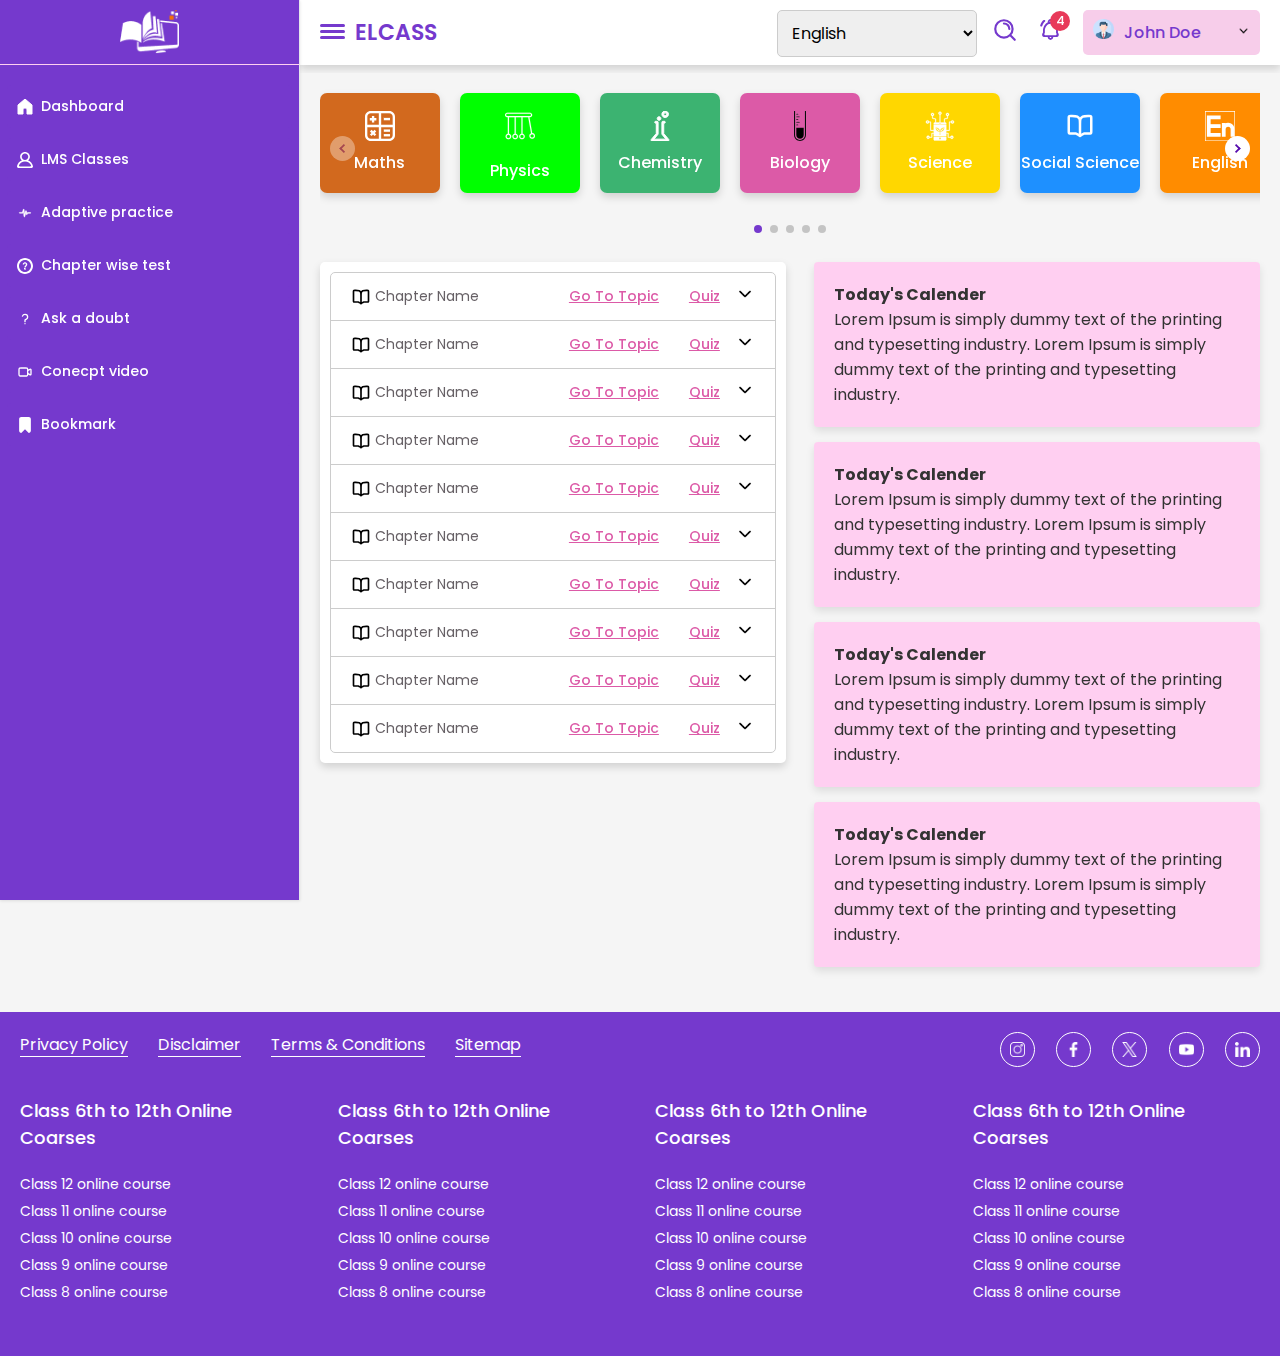
==== chapter.html @ 76f55aa3 "merged changes" ====
<!DOCTYPE html>
<html lang="en-US">
  <head>
    <meta charset="utf-8" />
    <meta name="viewport" content="width=device-width, initial-scale=1" />
    <link rel="preconnect" href="https://fonts.googleapis.com" />
    <link rel="preconnect" href="https://fonts.gstatic.com" crossorigin />
    <link
      href="https://fonts.googleapis.com/css2?family=Funnel+Sans:ital,wght@0,300..800;1,300..800&family=Inter:ital,opsz,wght@0,14..32,100..900;1,14..32,100..900&family=Montserrat:ital,wght@0,100..900;1,100..900&family=Poppins:ital,wght@0,100;0,200;0,300;0,400;0,500;0,600;0,700;0,800;0,900;1,100;1,200;1,300;1,400;1,500;1,600;1,700;1,800;1,900&display=swap"
      rel="stylesheet" />
    <title>Chapter</title>   
    
    
      <link
      href="https://fonts.googleapis.com/css2?family=Funnel+Sans:ital,wght@0,300..800;1,300..800&family=Inter:ital,opsz,wght@0,14..32,100..900;1,14..32,100..900&family=Montserrat:ital,wght@0,100..900;1,100..900&family=Poppins:ital,wght@0,100;0,200;0,300;0,400;0,500;0,600;0,700;0,800;0,900;1,100;1,200;1,300;1,400;1,500;1,600;1,700;1,800;1,900&display=swap"
      rel="stylesheet" />
     
<link rel="stylesheet" href="./styles/swiper.css" />
<link
      rel="stylesheet"
      type="text/css"
      media="all"
      href="./styles/elcass.css" />

<link rel="stylesheet" href="./styles/aos.css">
  </head>

  <body class="body-layout">
  
    <div class="website-layout-wrapper">
      <div class="chapter-page">
        <aside class="chapter-topics-layout open" id="sidebar">
          
          <div class="main-logo-plot">
            <img src="./images/white-logo.png" class="logo-icon" alt="logo" />
            <button class="mobile-close">
              <img src="./images/close-white.svg" alt="close" />
            </button>
          </div>
          <div class="topics-wrapper">
            <ul class="topics-list">
              <li class="topic-item">
                <a href="#" class="topic-link">
                  <img class="topic-icon" src="./images/home.svg" alt="Lock" />
                  Dashboard
                
                </a>
                
              </li>
              <li class="topic-item">
                <a href="#" class="topic-link">
                  <img class="topic-icon" src="./images/profile.svg" alt="Lock" />
                 LMS Classes
                 
                </a>
                
              </li>
              <li class="topic-item">
                <a href="#" class="topic-link">
                  <img class="topic-icon" src="./images/heartbeat.svg" alt="Lock" />
                  Adaptive practice
                 
                </a>

               
              </li>
              <li class="topic-item">
                <a href="#" class="topic-link">
                  <img class="topic-icon" src="./images/question-mark.svg" alt="Lock" />
                  Chapter wise test
                  
                </a>
               
              </li>
              <li class="topic-item">
                <a href="#" class="topic-link">
                  <img class="topic-icon" src="./images/question.svg" alt="Lock" />
                 Ask a doubt
                  
                </a>
                
              </li>
              <li class="topic-item">
                <a href="#" class="topic-link">
                  <img class="topic-icon" src="./images/video.svg" alt="Lock" />
                 Conecpt video
                 
                </a>
               
              </li>
              <li class="topic-item">
                <a href="#" class="topic-link">
                  <img class="topic-icon" src="./images/bookmark.svg" alt="Lock" />
                 Bookmark
                 
                </a>
                
               
              </li>

            </ul>
          </div>
        </aside>
        <div class="right-side-wrapper" id="main-content">
          <div class="top-navbar">
            <button class="hamburger-icon">
              <span class="collapse-icon"></span>
              <span class="collapse-icon"></span>
              <span class="collapse-icon"></span>
            </button>
            <div class="text-logo">ELCASS</div>
            <div class="right-content">
              <div class="language-select">
					<select id="language">
						<option value="en">English</option>
						<option value="es">Spanish</option>
						<option value="fr">French</option>
						<option value="de">German</option>
						<option value="zh">Chinese</option>
					</select>
				</div>
              <div class="search-plot">
                <!--<input type="search" class="search-input" />-->
                <button class="search-btn">
                  <img src="./images/search.svg" alt="Search" />
                </button>
              </div>
              <div class="notification-plot">
                <div class="notification-buttble">4</div>
                
                <button class="notification-btn"><img src="./images/notifications.svg" alt="notification"/></button>
                <div class="notification-popup">
                  <div class="popup-arrow"></div>
                  <div class="notification-row">
                    <div class="notification-icon">
                      <svg viewBox="0 0 24 24" fill="none" xmlns="http://www.w3.org/2000/svg" stroke="#dc5aa7"><g id="SVGRepo_bgCarrier" stroke-width="0"></g><g id="SVGRepo_tracerCarrier" stroke-linecap="round" stroke-linejoin="round"></g><g id="SVGRepo_iconCarrier"><path d="M18.6 3H5.4A2.4 2.4 0 0 0 3 5.4v15.2A2.4 2.4 0 0 0 5.4 23h13.2a2.4 2.4 0 0 0 2.4-2.4V5.4A2.4 2.4 0 0 0 18.6 3Z" fill="#dc5aa7" fill-opacity=".16" stroke="#dc5aa7" stroke-width="1.5" stroke-miterlimit="10"></path><path d="M7 14h10M7 11h10M7 17h6" stroke="#dc5aa7" stroke-width="1.5" stroke-miterlimit="10" stroke-linecap="round"></path><path d="M15.2 6a.8.8 0 0 0 .8-.8V3H8v2.2a.8.8 0 0 0 .8.8h6.4Z" fill="#ffffff"></path><path d="M16 3v2.2a.8.8 0 0 1-.8.8H8.8a.8.8 0 0 1-.8-.8V3" stroke="#dc5aa7" stroke-width="1.5" stroke-miterlimit="10" stroke-linecap="round"></path><path d="M18.6 3H5.4A2.4 2.4 0 0 0 3 5.4v15.2A2.4 2.4 0 0 0 5.4 23h13.2a2.4 2.4 0 0 0 2.4-2.4V5.4A2.4 2.4 0 0 0 18.6 3Z" stroke="#dc5aa7" stroke-width="1.5" stroke-miterlimit="10"></path><path d="M14 3a2 2 0 1 0-4 0" stroke="#dc5aa7" stroke-width="1.5" stroke-miterlimit="10" stroke-linecap="round"></path></g></svg>
                    </div>
                    <div class="notification-desc">
                      <div class="notification-title">New assignment submitted</div>
                      <div class="notification-time">2 minuites</div>
                    </div>
                  </div>
                  <div class="notification-row">
                    <div class="notification-icon">
                      <svg viewBox="0 0 24 24" fill="none" xmlns="http://www.w3.org/2000/svg" stroke="#dc5aa7"><g id="SVGRepo_bgCarrier" stroke-width="0"></g><g id="SVGRepo_tracerCarrier" stroke-linecap="round" stroke-linejoin="round"></g><g id="SVGRepo_iconCarrier"> <path d="M3 8.2C3 7.07989 3 6.51984 3.21799 6.09202C3.40973 5.71569 3.71569 5.40973 4.09202 5.21799C4.51984 5 5.0799 5 6.2 5H9.67452C10.1637 5 10.4083 5 10.6385 5.05526C10.8425 5.10425 11.0376 5.18506 11.2166 5.29472C11.4184 5.4184 11.5914 5.59135 11.9373 5.93726L12.0627 6.06274C12.4086 6.40865 12.5816 6.5816 12.7834 6.70528C12.9624 6.81494 13.1575 6.89575 13.3615 6.94474C13.5917 7 13.8363 7 14.3255 7H17.8C18.9201 7 19.4802 7 19.908 7.21799C20.2843 7.40973 20.5903 7.71569 20.782 8.09202C21 8.51984 21 9.0799 21 10.2V15.8C21 16.9201 21 17.4802 20.782 17.908C20.5903 18.2843 20.2843 18.5903 19.908 18.782C19.4802 19 18.9201 19 17.8 19H6.2C5.07989 19 4.51984 19 4.09202 18.782C3.71569 18.5903 3.40973 18.2843 3.21799 17.908C3 17.4802 3 16.9201 3 15.8V8.2Z" stroke="#dc5aa7" stroke-width="2" stroke-linecap="round" stroke-linejoin="round"></path> </g></svg>
                    </div>
                    <div class="notification-desc">
                      <div class="notification-title">Scheduled updated</div>
                      <div class="notification-time">3 hours ago</div>
                    </div>
                  </div>
                  <div class="notification-row">
                    <div class="notification-icon">
                      <svg viewBox="0 0 24 24" fill="none" xmlns="http://www.w3.org/2000/svg" stroke="#dc5aa7"><g id="SVGRepo_bgCarrier" stroke-width="0"></g><g id="SVGRepo_tracerCarrier" stroke-linecap="round" stroke-linejoin="round"></g><g id="SVGRepo_iconCarrier"><path d="M18.6 3H5.4A2.4 2.4 0 0 0 3 5.4v15.2A2.4 2.4 0 0 0 5.4 23h13.2a2.4 2.4 0 0 0 2.4-2.4V5.4A2.4 2.4 0 0 0 18.6 3Z" fill="#dc5aa7" fill-opacity=".16" stroke="#dc5aa7" stroke-width="1.5" stroke-miterlimit="10"></path><path d="M7 14h10M7 11h10M7 17h6" stroke="#dc5aa7" stroke-width="1.5" stroke-miterlimit="10" stroke-linecap="round"></path><path d="M15.2 6a.8.8 0 0 0 .8-.8V3H8v2.2a.8.8 0 0 0 .8.8h6.4Z" fill="#ffffff"></path><path d="M16 3v2.2a.8.8 0 0 1-.8.8H8.8a.8.8 0 0 1-.8-.8V3" stroke="#dc5aa7" stroke-width="1.5" stroke-miterlimit="10" stroke-linecap="round"></path><path d="M18.6 3H5.4A2.4 2.4 0 0 0 3 5.4v15.2A2.4 2.4 0 0 0 5.4 23h13.2a2.4 2.4 0 0 0 2.4-2.4V5.4A2.4 2.4 0 0 0 18.6 3Z" stroke="#dc5aa7" stroke-width="1.5" stroke-miterlimit="10"></path><path d="M14 3a2 2 0 1 0-4 0" stroke="#dc5aa7" stroke-width="1.5" stroke-miterlimit="10" stroke-linecap="round"></path></g></svg>
                    </div>
                    <div class="notification-desc">
                      <div class="notification-title">New assignment submitted</div>
                      <div class="notification-time">2 minuites</div>
                    </div>
                  </div>
                </div>
              </div>
              <div class="profile-plot">
                <div class="avtar-plot">
                  <img src="./images/profile.png" alt="profile-img" />
                </div>
                <p class="profile-name">John Doe</p>
                <div class="arrow">
                  <img src="./images/bottom-chevron.png" alt="bottom-chevron" />
                </div>
                <div class="profile-popup">
                  <div class="popup-arrow"></div>
                  <div class="profile-desc">
                    <div class="profile-name">John Doe</div>
                    <div class="profile-email">john.doe@example.com</div>
                  </div>
                  <ul class="setting-ul">
                    <li class="setting-li">
                      <img src="./images/profile-purple.svg" class="setting-icon" alt="profile"/>
                      <a href="#" class="setting-link">Profile</a>
                    </li>
                    <li class="setting-li">
                      <img src="./images/setting.svg" class="setting-icon" alt="profile"/>
                      <a href="#" class="setting-link">Setting</a>
                    </li>
                    <li class="setting-li">
                      <img src="./images/security.svg" class="setting-icon" alt="profile"/>
                      <a href="#" class="setting-link">Password & Security</a>
                    </li>
                  </ul>
                  <div class="logout-block">
                    <img src="./images/logout.svg" alt="logout" class="logout-icon"/>
                    Logout
                  </div>
                </div>
              </div>
            </div>
          </div>
          <section class="subject-layout" >           
            <div class="subject-grid-section">
              <div class="swiper subject-grid-wrapper">
                <div class="swiper-wrapper">
                  <a href="#" class="swiper-slide subject-block slide-1">
                  
                      <svg fill="#fff" version="1.1" id="Layer_1" xmlns="http://www.w3.org/2000/svg" xmlns:xlink="http://www.w3.org/1999/xlink" viewBox="0 0 512 512" xml:space="preserve" stroke="#fff"><g id="SVGRepo_bgCarrier" stroke-width="0"></g><g id="SVGRepo_tracerCarrier" stroke-linecap="round" stroke-linejoin="round"></g><g id="SVGRepo_iconCarrier"> <g> <g> <path d="M413.538,0H98.462C44.17,0,0,44.17,0,98.462v315.077C0,467.83,44.17,512,98.462,512h315.077 C467.83,512,512,467.83,512,413.538V98.462C512,44.17,467.83,0,413.538,0z M236.308,472.615H98.462 c-32.575,0-59.077-26.502-59.077-59.077V275.692h196.923V472.615z M236.308,236.308H39.385V98.462 c0-32.575,26.502-59.077,59.077-59.077h137.846V236.308z M472.615,413.538c0,32.575-26.502,59.077-59.077,59.077H275.692V275.692 h196.923V413.538z M472.615,236.308H275.692V39.385h137.846c32.575,0,59.077,26.502,59.077,59.077V236.308z"></path> </g> </g> <g> <g> <rect x="321.641" y="315.077" width="105.026" height="39.385"></rect> </g> </g> <g> <g> <rect x="321.641" y="118.154" width="105.026" height="39.385"></rect> </g> </g> <g> <g> <rect x="321.641" y="393.846" width="105.026" height="39.385"></rect> </g> </g> <g> <g> <polygon points="191.155,348.693 163.307,320.845 137.846,346.305 112.385,320.845 84.538,348.693 109.997,374.154 84.538,399.615 112.385,427.462 137.846,402.003 163.307,427.462 191.155,399.615 165.695,374.154 "></polygon> </g> </g> <g> <g> <polygon points="157.538,121.339 157.538,85.333 118.154,85.333 118.154,121.339 82.148,121.339 82.148,160.723 118.154,160.723 118.154,196.729 157.538,196.729 157.538,160.723 193.545,160.723 193.545,121.339 "></polygon> </g> </g> </g></svg>
                    <p class="subject-name">Maths</p>
                  </a>
                  <a href="#" class="swiper-slide subject-block slide-2">
                    
                      <svg fill="#fff" height="200px" width="200px" version="1.1" id="Layer_1" xmlns="http://www.w3.org/2000/svg" xmlns:xlink="http://www.w3.org/1999/xlink" viewBox="0 0 218.222 218.222" xml:space="preserve" stroke="#fff"><g id="SVGRepo_bgCarrier" stroke-width="0"></g><g id="SVGRepo_tracerCarrier" stroke-linecap="round" stroke-linejoin="round"></g><g id="SVGRepo_iconCarrier"> <g> <g> <path d="M197.694,160.583L177.468,45.292h3.692c9.083,0,16.471-7.386,16.471-16.469s-7.388-16.469-16.471-16.469H16.471 C7.388,12.354,0,19.74,0,28.823s7.388,16.469,16.471,16.469h4.115V165.11c-9.385,1.913-16.469,10.229-16.469,20.17 c0,11.351,9.236,20.587,20.587,20.587c11.351,0,20.587-9.236,20.587-20.587c0-9.941-7.085-18.257-16.469-20.17V45.292h41.173 V165.11c-9.385,1.913-16.469,10.229-16.469,20.17c0,11.351,9.236,20.587,20.587,20.587c11.351,0,20.587-9.236,20.587-20.587 c0-9.941-7.085-18.257-16.469-20.17V45.292h41.173V165.11c-9.385,1.913-16.469,10.229-16.469,20.17 c0,11.351,9.236,20.587,20.587,20.587c11.351,0,20.587-9.236,20.587-20.587c0-9.941-7.085-18.257-16.469-20.17V45.292h41.472 l20.51,116.909c-7.382,3.131-12.574,10.452-12.574,18.962c0,11.351,9.236,20.587,20.587,20.587s20.587-9.236,20.587-20.587 C218.217,169.836,209.015,160.62,197.694,160.583z M37.056,185.281c0,6.811-5.541,12.352-12.352,12.352 c-6.811,0-12.352-5.541-12.352-12.352c0-6.811,5.541-12.352,12.352-12.352C31.515,172.93,37.056,178.469,37.056,185.281z M86.463,185.281c0,6.811-5.541,12.352-12.352,12.352c-6.811,0-12.352-5.541-12.352-12.352c0-6.811,5.541-12.352,12.352-12.352 C80.923,172.93,86.463,178.469,86.463,185.281z M135.871,185.281c0,6.811-5.541,12.352-12.352,12.352 c-6.811,0-12.352-5.541-12.352-12.352c0-6.811,5.541-12.352,12.352-12.352C130.33,172.93,135.871,178.469,135.871,185.281z M16.471,37.058c-4.541,0-8.236-3.696-8.236-8.235s3.695-8.235,8.237-8.235H181.16c4.541,0,8.237,3.695,8.237,8.235 c0,4.54-3.695,8.235-8.237,8.235H16.471z M197.631,193.516c-6.811,0-12.352-5.541-12.352-12.352 c0-6.811,5.541-12.352,12.352-12.352c6.811,0,12.352,5.541,12.352,12.352C209.983,187.976,204.442,193.516,197.631,193.516z"></path> </g> </g> </g></svg>
                    <p class="subject-name">Physics</p>
                  </a>
                  <a href="#" class="swiper-slide subject-block slide-9">
                    
                      <svg fill="#fff" viewBox="0 0 32 32" version="1.1" xmlns="http://www.w3.org/2000/svg" stroke="#fff"><g id="SVGRepo_bgCarrier" stroke-width="0"></g><g id="SVGRepo_tracerCarrier" stroke-linecap="round" stroke-linejoin="round"></g><g id="SVGRepo_iconCarrier"> <path d="M25.326 30.335l-5.325-6.302v-11.047h0.666c0.552 0 1-0.447 1-1s-0.448-1-1-1h-1.666c-0.552 0-1 0.447-1 1v12.432c0 0.248 0.092 0.486 0.258 0.67l4.074 4.917h-12.665l4.074-4.917c0.166-0.183 0.258-0.422 0.258-0.67v-12.432c0-0.553-0.447-1-1-1h-1.666c-0.553 0-1 0.447-1 1s0.447 1 1 1h0.666v11.047l-5.325 6.302c-0.264 0.293-0.332 0.715-0.172 1.076s0.519 0.594 0.914 0.594h17.167c0.395 0 0.753-0.233 0.914-0.594 0.16-0.361 0.093-0.783-0.172-1.076zM15 9.99c1.102 0 1.995-0.893 1.995-1.995 0-1.101-0.893-1.994-1.995-1.994s-1.995 0.894-1.995 1.994c0 1.102 0.893 1.995 1.995 1.995zM21.515 7.021c1.949 0 3.529-1.573 3.529-3.513s-1.579-3.513-3.529-3.513c-1.948 0-3.529 1.573-3.529 3.513s1.581 3.513 3.529 3.513zM21.499 1.989c0.833 0 1.511 0.675 1.511 1.504s-0.677 1.504-1.511 1.504-1.511-0.675-1.511-1.504c0-0.829 0.677-1.504 1.511-1.504z"></path> </g></svg>
                    <p class="subject-name">Chemistry</p>
                  </a>
                  <a href="#" class="swiper-slide subject-block slide-4">
                    <svg version="1.1" id="_x32_" xmlns="http://www.w3.org/2000/svg" xmlns:xlink="http://www.w3.org/1999/xlink" viewBox="0 0 512 512" xml:space="preserve" fill="#fff" stroke="#fff"><g id="SVGRepo_bgCarrier" stroke-width="0"></g><g id="SVGRepo_tracerCarrier" stroke-linecap="round" stroke-linejoin="round"></g><g id="SVGRepo_iconCarrier"> <style type="text/css"> .st0{fill:#fff;} </style> <g> <path class="st0" d="M256,473.586c35.229,0,63.888-28.673,63.888-63.902V287.322H192.111v122.362 C192.111,444.913,220.771,473.586,256,473.586z"></path> <path class="st0" d="M339.935,0v117.62v292.065c0,46.358-37.578,83.949-83.936,83.949c-46.358,0-83.936-37.59-83.936-83.949V119.08 V0h-18.375v409.684C153.689,466.101,199.587,512,256,512c56.413,0,102.311-45.899,102.311-102.316V0H339.935z"></path> <rect x="192.111" y="93.706" class="st0" width="56.798" height="12.642"></rect> <rect x="192.111" y="185.45" class="st0" width="56.798" height="12.659"></rect> <rect x="192.111" y="47.835" class="st0" width="32.938" height="12.651"></rect> <rect x="192.111" y="139.569" class="st0" width="32.938" height="12.66"></rect> <rect x="192.111" y="231.312" class="st0" width="32.938" height="12.66"></rect> </g> </g></svg>
                    <p class="subject-name">Biology</p>
                  </a>
                  <a href="#" class="swiper-slide subject-block slide-5">
                    <svg fill="#fff" viewBox="0 0 96 96" id="Layer_1_1_" version="1.1" xml:space="preserve" xmlns="http://www.w3.org/2000/svg" xmlns:xlink="http://www.w3.org/1999/xlink" stroke="#fff"><g id="SVGRepo_bgCarrier" stroke-width="0"></g><g id="SVGRepo_tracerCarrier" stroke-linecap="round" stroke-linejoin="round"></g><g id="SVGRepo_iconCarrier"><rect height="2" transform="matrix(0.7071 -0.7071 0.7071 0.7071 -26.8173 56.2574)" width="12.728" x="48.136" y="59.5"></rect><rect height="12.728" transform="matrix(0.7071 -0.7071 0.7071 0.7071 -30.6249 47.065)" width="2" x="40.5" y="54.136"></rect><path d="M28,92c0,1.105,0.895,2,2,2h36c1.105,0,2-0.895,2-2v-9H28V92z M48,85c1.657,0,3,1.343,3,3s-1.343,3-3,3s-3-1.343-3-3 S46.343,85,48,85z"></path><path d="M23,15.899V23c0,0.441,0.29,0.831,0.713,0.958L33,26.744V37h-3c-1.105,0-2,0.895-2,2v4h40v-4c0-1.105-0.895-2-2-2h-3V26.744 l9.287-2.786C72.71,23.831,73,23.441,73,23v-7.101c2.282-0.463,4-2.48,4-4.899c0-2.761-2.239-5-5-5s-5,2.239-5,5 c0,2.419,1.718,4.436,4,4.899v6.357l-9.287,2.786C61.29,25.169,61,25.559,61,26v11H49V11.899c2.282-0.463,4-2.48,4-4.899 c0-2.761-2.239-5-5-5s-5,2.239-5,5c0,2.419,1.718,4.436,4,4.899V37H35V26c0-0.441-0.29-0.831-0.713-0.958L25,22.256v-6.357 c2.282-0.463,4-2.48,4-4.899c0-2.761-2.239-5-5-5s-5,2.239-5,5C19,13.419,20.718,15.436,23,15.899z M70,11c0-1.105,0.895-2,2-2 s2,0.895,2,2c0,1.105-0.895,2-2,2S70,12.105,70,11z M46,7c0-1.105,0.895-2,2-2s2,0.895,2,2c0,1.105-0.895,2-2,2S46,8.105,46,7z M45,39h6v2h-6V39z M24,9c1.105,0,2,0.895,2,2c0,1.105-0.895,2-2,2s-2-0.895-2-2C22,9.895,22.895,9,24,9z"></path><path d="M8,40c2.419,0,4.436-1.718,4.899-4H17v26c0,0.552,0.447,1,1,1h10v7h-6c-0.553,0-1,0.448-1,1v12h-6.101 c-0.463-2.282-2.48-4-4.899-4c-2.761,0-5,2.239-5,5s2.239,5,5,5c2.419,0,4.436-1.718,4.899-4H22c0.553,0,1-0.448,1-1V72h5v9h40v-9h5 v12c0,0.552,0.447,1,1,1h7.101c0.463,2.282,2.48,4,4.899,4c2.761,0,5-2.239,5-5s-2.239-5-5-5c-2.419,0-4.436,1.718-4.899,4H75V71 c0-0.552-0.447-1-1-1h-6v-7h10c0.553,0,1-0.448,1-1V36h4.101c0.463,2.282,2.48,4,4.899,4c2.761,0,5-2.239,5-5s-2.239-5-5-5 c-2.419,0-4.436,1.718-4.899,4H78c-0.553,0-1,0.448-1,1v26h-9V45H28v16h-9V35c0-0.552-0.447-1-1-1h-5.101 c-0.463-2.282-2.48-4-4.899-4c-2.761,0-5,2.239-5,5S5.239,40,8,40z M10,86c-1.105,0-2-0.895-2-2c0-1.105,0.895-2,2-2s2,0.895,2,2 C12,85.105,11.105,86,10,86z M86,82c1.105,0,2,0.895,2,2c0,1.105-0.895,2-2,2s-2-0.895-2-2C84,82.895,84.895,82,86,82z M88,33 c1.105,0,2,0.895,2,2c0,1.105-0.895,2-2,2s-2-0.895-2-2C86,33.895,86.895,33,88,33z M34,53h1.501c5.949,0,10.927,4.156,12.19,9.722 c0.075,0.332,0.544,0.332,0.619,0C49.572,57.156,54.551,53,60.499,53H62v1.501C62,61.404,56.404,67,49.501,67H49v10h-2V67h-0.501 C39.596,67,34,61.404,34,54.501V53z M8,33c1.105,0,2,0.895,2,2c0,1.105-0.895,2-2,2s-2-0.895-2-2C6,33.895,6.895,33,8,33z"></path></g></svg>
                      <p class="subject-name">Science</p>
                  </a>
                  <a href="#" class="swiper-slide subject-block slide-6">
                      <svg viewBox="0 0 24 24" fill="none" xmlns="http://www.w3.org/2000/svg" stroke="#fff"><g id="SVGRepo_bgCarrier" stroke-width="0"></g><g id="SVGRepo_tracerCarrier" stroke-linecap="round" stroke-linejoin="round"></g><g id="SVGRepo_iconCarrier"> <path d="M12 10.4V20M12 10.4C12 8.15979 12 7.03969 11.564 6.18404C11.1805 5.43139 10.5686 4.81947 9.81596 4.43597C8.96031 4 7.84021 4 5.6 4H4.6C4.03995 4 3.75992 4 3.54601 4.10899C3.35785 4.20487 3.20487 4.35785 3.10899 4.54601C3 4.75992 3 5.03995 3 5.6V16.4C3 16.9601 3 17.2401 3.10899 17.454C3.20487 17.6422 3.35785 17.7951 3.54601 17.891C3.75992 18 4.03995 18 4.6 18H7.54668C8.08687 18 8.35696 18 8.61814 18.0466C8.84995 18.0879 9.0761 18.1563 9.29191 18.2506C9.53504 18.3567 9.75977 18.5065 10.2092 18.8062L12 20M12 10.4C12 8.15979 12 7.03969 12.436 6.18404C12.8195 5.43139 13.4314 4.81947 14.184 4.43597C15.0397 4 16.1598 4 18.4 4H19.4C19.9601 4 20.2401 4 20.454 4.10899C20.6422 4.20487 20.7951 4.35785 20.891 4.54601C21 4.75992 21 5.03995 21 5.6V16.4C21 16.9601 21 17.2401 20.891 17.454C20.7951 17.6422 20.6422 17.7951 20.454 17.891C20.2401 18 19.9601 18 19.4 18H16.4533C15.9131 18 15.643 18 15.3819 18.0466C15.15 18.0879 14.9239 18.1563 14.7081 18.2506C14.465 18.3567 14.2402 18.5065 13.7908 18.8062L12 20" stroke="#fff" stroke-width="2" stroke-linecap="round" stroke-linejoin="round"></path> </g></svg>
                    <p class="subject-name">Social Science</p>
                  </a>
                  <a href="#" class="swiper-slide subject-block slide-7">
                    <svg viewBox="0 0 24 24" xmlns="http://www.w3.org/2000/svg" fill="#fff" stroke="#fff"><g id="SVGRepo_bgCarrier" stroke-width="0"></g><g id="SVGRepo_tracerCarrier" stroke-linecap="round" stroke-linejoin="round"></g><g id="SVGRepo_iconCarrier"> <path fill="none" d="M0 0h24v24H0z"></path> <path d="M14 10h2v.757a4.5 4.5 0 0 1 7 3.743V20h-2v-5.5c0-1.43-1.175-2.5-2.5-2.5S16 13.07 16 14.5V20h-2V10zm-2-6v2H4v5h8v2H4v5h8v2H2V4h10z"></path> </g></svg>
                    <p class="subject-name">English</p>
                  </a>
                  <a href="#" class="swiper-slide subject-block slide-8">
                    <svg fill="#fff" viewBox="0 0 24 24" xmlns="http://www.w3.org/2000/svg" data-name="Layer 1" stroke="#fff"><g id="SVGRepo_bgCarrier" stroke-width="0"></g><g id="SVGRepo_tracerCarrier" stroke-linecap="round" stroke-linejoin="round"></g><g id="SVGRepo_iconCarrier"><path d="M20.022,3h-5a1,1,0,0,0,0,2h1.5v6H11.57208a4.95124,4.95124,0,0,0,1.02558-3A5,5,0,0,0,3.26758,5.5.99974.99974,0,1,0,4.999,6.5,3.00021,3.00021,0,1,1,7.59766,11a1,1,0,0,0,0,2A3,3,0,1,1,4.999,17.5a.99974.99974,0,0,0-1.73144,1A5,5,0,0,0,12.59766,16a4.95124,4.95124,0,0,0-1.02558-3H16.522v7a1,1,0,0,0,2,0V5h1.5a1,1,0,0,0,0-2Z"></path></g></svg>
                    <p class="subject-name">Hindi</p>
                  </a>
                  <a href="#" class="swiper-slide subject-block slide-9">
                  
                      <svg viewBox="0 0 24 24" id="Layer_1" data-name="Layer 1" xmlns="http://www.w3.org/2000/svg" fill="#fff" stroke="#fff"><g id="SVGRepo_bgCarrier" stroke-width="0"></g><g id="SVGRepo_tracerCarrier" stroke-linecap="round" stroke-linejoin="round"></g><g id="SVGRepo_iconCarrier"><defs><style>.cls-1{fill:none;stroke:#fff;stroke-miterlimit:10;stroke-width:1.91px;}</style></defs><line class="cls-1" x1="8.18" y1="22.5" x2="9.14" y2="17.73"></line><line class="cls-1" x1="5.32" y1="22.5" x2="18.68" y2="22.5"></line><rect class="cls-1" x="1.5" y="1.5" width="21" height="16.23" rx="1.91"></rect><line class="cls-1" x1="15.75" y1="22.5" x2="14.8" y2="17.73"></line><line class="cls-1" x1="1.5" y1="13.91" x2="22.5" y2="13.91"></line></g></svg>
                    <p class="subject-name">Computers</p>
                  </a>                    
                </div>
                <div class="swiper-button-next">
                  <img src="./images/right-chevron-purple.svg" alt="next" />
                </div>
                <div class="swiper-button-prev">
                  <img src="./images/left-chevron.svg" alt="prev" />
                </div>
                <div class="swiper-pagination"></div>
              </div>
            </div>
            <div class="subject-updates chapter-updates" data-aos="fade-in" data-aos-delay="400">
              
              <div class="updates-wrapper chapter-pannel">
                <div class="updates-pannel">
                
                  <div class="pannel-section">
                    <div class="updates-links " data-href="#calender"><img src="./images/book-black.svg" alt="acc-icon " class="acc-icon" />Chapter name
                      <div class="pannel-links-wrapper">
                        <button href="#" class="pannel-link">Go To Topic</button>
                        <button href="#" class="pannel-link quiz">Quiz</button>
                      </div>
                      <div class="drop-arrow">
                        <img src="./images/bottom-chevron.png" alt="arrow" />
                      </div>
                    </div>
                    <div class="pannel-block" id="calender">
                        <div class="pannel-title">Calender</div>
                        <div class="pannel-desc">
                          Lorem Ipsum is simply dummy text of the printing and typesetting industry. Lorem Ipsum has been the industry's standard dummy text ever since the 1500s, when an unknown printer took a galley of type and scrambled it to make a type specimen book. It has survived not only five centuries, but also the leap into electronic typesetting, remaining essentially unchanged.<a href="#">Subject link</a> It was popularised in the 1960s with the release of Letraset sheets containing Lorem Ipsum passages, and more recently with desktop publishing software like Aldus PageMaker including versions of Lorem Ipsum.                     
  
                        </div>
                        <div class="pannel-button-wrapper">
							<a href="#" class="pannel-btn" title="Illustration">
								<svg version="1.1" id="_x32_" xmlns="http://www.w3.org/2000/svg" xmlns:xlink="http://www.w3.org/1999/xlink" viewBox="0 0 512 512" xml:space="preserve" fill="#cccccc" stroke="#cccccc">
									<g id="SVGRepo_bgCarrier" stroke-width="0"/>
									<g id="SVGRepo_tracerCarrier" stroke-linecap="round" stroke-linejoin="round"/>
									<g id="SVGRepo_iconCarrier"> <style type="text/css"> .st0{fill:#000000;} </style> <g> <path class="st0" d="M108.182,117.635c32.489,0,58.817-26.332,58.817-58.817C166.999,26.332,140.671,0,108.182,0 c-32.49,0-58.818,26.332-58.818,58.818C49.364,91.302,75.692,117.635,108.182,117.635z"/> <circle class="st0" cx="86.763" cy="372.301" r="50.668"/> <path class="st0" d="M87,447.641c-35.278-0.258-64.098,28.122-64.36,63.404L150.408,512C150.67,476.718,122.282,447.908,87,447.641 z"/> <circle class="st0" cx="254.425" cy="372.301" r="50.668"/> <path class="st0" d="M254.662,447.641c-35.278-0.258-64.097,28.122-64.359,63.404L318.07,512 C318.332,476.718,289.943,447.908,254.662,447.641z"/> <circle class="st0" cx="422.087" cy="372.301" r="50.668"/> <path class="st0" d="M422.328,447.641c-35.283-0.258-64.102,28.122-64.368,63.404L485.732,512 C485.99,476.718,457.61,447.908,422.328,447.641z"/> <path class="st0" d="M197.428,228.807c0.336-45.204-32.894-82.706-76.364-89.168v22.391H94.628v-22.382 c-42.915,6.368-76.029,43.087-76.364,87.826v58.912h179.163V228.807z M121.064,224.831H94.628v-44.334h26.436V224.831z"/> <path class="st0" d="M301.513,93.135c-9.01,0-16.316,7.306-16.316,16.325c0,9.018,7.306,16.315,16.316,16.315 c9.018,0,16.328-7.297,16.328-16.315C317.842,100.441,310.531,93.135,301.513,93.135z"/> <path class="st0" d="M430.692,93.135c-9.01,0-16.325,7.306-16.325,16.325c0,9.018,7.315,16.315,16.325,16.315 c9.01,0,16.324-7.297,16.324-16.315C447.016,100.441,439.702,93.135,430.692,93.135z"/> <path class="st0" d="M366.101,93.135c-9.01,0-16.307,7.306-16.307,16.325c0,9.018,7.297,16.315,16.307,16.315 c9.018,0,16.324-7.297,16.324-16.315C382.425,100.441,375.119,93.135,366.101,93.135z"/> <path class="st0" d="M417.432,0.809H306.767c-42.072,0-76.3,34.232-76.3,76.32v29.783l-17.194,10.155L176,139.07l36.604,23.106 l28.049,17.718c13.515,23.467,38.586,38.208,66.115,38.208h110.664c42.072,0,76.304-34.232,76.304-76.312V77.129 C493.735,35.041,459.503,0.809,417.432,0.809z M467.3,141.79c0,27.546-22.331,49.877-49.868,49.877H306.767 c-20.572,0-38.216-12.47-45.841-30.24l-34.21-21.599l30.188-17.822V77.129c0-27.554,22.327-49.885,49.864-49.885h110.664 c27.537,0,49.868,22.331,49.868,49.885V141.79z"/> </g> </g>
								</svg>
							</a>
							<a href="#" class="pannel-btn" title="Summary">
								<svg viewBox="0 0 512 512" version="1.1" xmlns="http://www.w3.org/2000/svg" xmlns:xlink="http://www.w3.org/1999/xlink">
									<g id="Page-1" stroke="none" stroke-width="1" fill="none" fill-rule="evenodd">
										<g id="icon" fill="#000000" transform="translate(64.000000, 42.666667)">
											<path d="M298.642975,268.433404 L392.812864,362.603293 L362.642975,392.773183 L319.976085,350.117404 L319.976308,447.956959 L277.309641,447.956959 L277.309085,350.116404 L234.642975,392.773183 L204.473085,362.603293 L298.642975,268.433404 Z M234.666667,7.10542736e-15 L341.333333,106.666667 L341.333,280.469 L298.779055,237.915875 L298.666,238.028 L298.666667,124.339779 L216.993555,42.6666667 L42.6666667,42.6666667 L42.6666667,384 L196.184,384 L234.773299,422.589676 L256.093414,401.26939 L256.101,426.666 L1.42108547e-14,426.666667 L1.42108547e-14,7.10542736e-15 L234.666667,7.10542736e-15 Z M213.333333,298.666667 L213.333,323.361 L195.361,341.333 L64,341.333333 L64,298.666667 L213.333333,298.666667 Z M196,85.3333333 L256,145.333333 L124,277.333333 L64,277.333333 L64,217.333333 L196,85.3333333 Z M195.989333,130.581333 L96,230.570667 L96,245.333333 L110.72,245.333333 L210.730667,145.322667 L195.989333,130.581333 Z" id="Combined-Shape">
											</path>
										</g>
									</g>
								</svg>
							</a>
							<a href="#" class="pannel-btn" title="Exam Related">
							  	<svg version="1.1" id="Layer_1" xmlns="http://www.w3.org/2000/svg" xmlns:xlink="http://www.w3.org/1999/xlink" viewBox="0 0 512 512" xml:space="preserve">
									<g>
										<g>
											<path d="M0,0v512h402.002V0H0z M371.585,481.583H30.417V30.417h341.168V481.583z"/>
										</g>
									</g>
									<g>
										<g>
											<path d="M474.744,41.496l-37.255,51.403v366.897H512V92.899L474.744,41.496z M467.906,102.763l6.838-9.435l6.839,9.435v275.917
												h-13.677V102.763z M481.583,429.379h-13.677v-20.281h13.677V429.379z"/>
										</g>
									</g>
									<g>
										<g>
											<rect x="138.145" y="78.557" width="125.704" height="30.417"/>
										</g>
									</g>
									<g>
										<g>
											<rect x="80.879" y="129.253" width="240.255" height="30.417"/>
										</g>
									</g>
									<g>
										<g>
											<rect x="80.879" y="179.958" width="240.255" height="30.417"/>
										</g>
									</g>
									<g>
										<g>
											<rect x="80.879" y="230.653" width="240.255" height="30.417"/>
										</g>
									</g>
									<g>
										<g>
											<rect x="80.879" y="352.332" width="240.255" height="30.417"/>
										</g>
									</g>
									<g>
										<g>
											<rect x="80.879" y="403.027" width="240.255" height="30.417"/>
										</g>
									</g>
								</svg>
							</a>
							<a href="#" class="pannel-btn" title="Worksheets">
								<svg version="1.1" id="Layer_1" xmlns="http://www.w3.org/2000/svg" xmlns:xlink="http://www.w3.org/1999/xlink" viewBox="0 0 64 64" enable-background="new 0 0 64 64" xml:space="preserve">
									<g>
										<polygon fill="none" stroke="#000000" stroke-width="2" stroke-miterlimit="10" points="20,9 47,9 47,63 8,63 8,21 	"/>
										<polyline fill="none" stroke="#000000" stroke-width="2" stroke-miterlimit="10" points="24,6 29,1 56,1 56,55 49,55 	"/>
										<polyline fill="none" stroke="#000000" stroke-width="2" stroke-miterlimit="10" points="8,21 20,21 20,9 	"/>
									</g>
								</svg>
							</a>
							<a href="#" class="pannel-btn" title="Clear Doubts">
								<svg version="1.1" id="Capa_1" xmlns="http://www.w3.org/2000/svg" xmlns:xlink="http://www.w3.org/1999/xlink" viewBox="0 0 39.005 39.005" xml:space="preserve">
									<g>
										<path d="M33.17,33.881v5.124H5.705v-5.126c0-1.901,1.64-4.245,3.645-5.194l4.461-2.121l3.096,6.451l1.584-4.297
											c0.312,0.061,0.623,0.139,0.947,0.139c0.325,0,0.635-0.078,0.948-0.139l1.503,4.087l3.033-6.312l4.603,2.189
											C31.53,29.634,33.17,31.978,33.17,33.881z M19.439,26.492c3.919,0,7.096-4.877,7.096-9.347c0-4.474-3.176-6.847-7.096-6.847
											c-3.919,0-7.094,2.373-7.094,6.847C12.343,21.615,15.52,26.492,19.439,26.492z M30.04,15.183l-1.53-0.527
											c0.161-0.467,0.302-0.809,0.422-1.029c0.12-0.221,0.306-0.396,0.555-0.525c0.25-0.133,0.606-0.214,1.073-0.248
											c0.217-0.006,0.403-0.012,0.562-0.017c0.155-0.007,0.295-0.021,0.416-0.044s0.228-0.066,0.314-0.126
											c0.23-0.147,0.414-0.418,0.548-0.81c0.173-0.5,0.206-0.857,0.101-1.071c-0.055-0.15-0.166-0.274-0.337-0.37
											c-0.172-0.096-0.433-0.204-0.784-0.324c-0.397-0.124-0.695-0.197-0.894-0.224c-0.194-0.027-0.358-0.001-0.489,0.082
											c-0.14,0.104-0.28,0.319-0.426,0.649c0.002,0.045-0.011,0.108-0.039,0.188l-0.125,0.36l-1.529-0.525
											c0.243-0.706,0.488-1.223,0.736-1.551c0.25-0.327,0.529-0.526,0.84-0.6c0.357-0.086,0.726-0.091,1.103-0.015
											c0.376,0.076,0.828,0.205,1.355,0.386c1.178,0.406,1.885,0.896,2.122,1.475c0.212,0.509,0.166,1.201-0.137,2.082
											c-0.211,0.61-0.439,1.031-0.688,1.261c-0.249,0.228-0.557,0.378-0.924,0.448c-0.117,0.024-0.312,0.045-0.589,0.058
											c-0.273,0.013-0.479,0.024-0.615,0.039c-0.137,0.013-0.274,0.052-0.417,0.11c-0.177,0.053-0.294,0.135-0.354,0.244
											C30.243,14.646,30.152,14.853,30.04,15.183z M28.089,15.874l1.53,0.526l-0.568,1.651l-1.529-0.526L28.089,15.874z M9.391,14.862
											L8.096,15.43c-0.174-0.396-0.287-0.699-0.341-0.912c-0.052-0.213-0.038-0.437,0.044-0.668s0.264-0.496,0.542-0.795
											c0.136-0.134,0.253-0.248,0.351-0.344c0.096-0.097,0.178-0.188,0.242-0.275c0.063-0.088,0.105-0.178,0.127-0.268
											c0.061-0.232,0.018-0.516-0.127-0.845c-0.187-0.425-0.377-0.675-0.573-0.749c-0.123-0.065-0.269-0.077-0.436-0.037
											c-0.167,0.039-0.398,0.125-0.696,0.256C6.9,10.951,6.665,11.081,6.523,11.18c-0.142,0.1-0.231,0.213-0.267,0.344
											c-0.027,0.148,0.01,0.373,0.113,0.67c0.029,0.027,0.058,0.076,0.088,0.145l0.134,0.307l-1.295,0.569
											c-0.262-0.598-0.411-1.075-0.445-1.435c-0.035-0.358,0.026-0.652,0.182-0.885c0.18-0.267,0.413-0.487,0.701-0.662
											c0.287-0.174,0.654-0.358,1.101-0.557c0.997-0.438,1.743-0.542,2.239-0.312c0.437,0.2,0.819,0.674,1.146,1.419
											c0.228,0.519,0.33,0.924,0.305,1.219c-0.025,0.294-0.133,0.572-0.327,0.836c-0.062,0.087-0.176,0.217-0.345,0.387
											c-0.169,0.17-0.292,0.301-0.373,0.391c-0.08,0.09-0.146,0.197-0.202,0.32c-0.082,0.137-0.109,0.258-0.083,0.364
											C9.204,14.397,9.268,14.583,9.391,14.862z M8.547,16.463l1.296-0.57l0.615,1.399l-1.296,0.567L8.547,16.463z M18.089,6.765
											l-1.457-0.713c0.217-0.445,0.399-0.77,0.546-0.975c0.146-0.203,0.354-0.355,0.617-0.455c0.264-0.102,0.63-0.139,1.098-0.114
											c0.218,0.021,0.405,0.038,0.561,0.054c0.156,0.013,0.297,0.016,0.421,0.006c0.124-0.008,0.233-0.039,0.329-0.084
											c0.249-0.121,0.465-0.366,0.646-0.738c0.232-0.477,0.312-0.829,0.23-1.057c-0.034-0.155-0.132-0.293-0.29-0.41
											c-0.158-0.115-0.405-0.256-0.74-0.42C19.67,1.687,19.382,1.58,19.19,1.526c-0.191-0.049-0.357-0.045-0.498,0.021
											c-0.151,0.087-0.318,0.285-0.503,0.598c-0.002,0.045-0.023,0.104-0.061,0.183l-0.169,0.344L16.501,1.96
											c0.329-0.673,0.638-1.157,0.924-1.451c0.29-0.297,0.592-0.461,0.91-0.494c0.367-0.041,0.734,0,1.099,0.12
											c0.365,0.123,0.799,0.308,1.303,0.552c1.122,0.551,1.766,1.127,1.933,1.73c0.146,0.529,0.018,1.215-0.394,2.057
											c-0.285,0.58-0.564,0.971-0.841,1.168c-0.275,0.196-0.6,0.309-0.975,0.334c-0.122,0.01-0.319,0.006-0.595-0.017
											c-0.275-0.022-0.48-0.034-0.617-0.038c-0.138-0.005-0.281,0.02-0.43,0.063c-0.18,0.026-0.308,0.095-0.382,0.197
											C18.359,6.254,18.245,6.451,18.089,6.765z M16.064,7.212l1.459,0.712l-0.77,1.574l-1.459-0.714L16.064,7.212z"/>
									</g>
								</svg>
							</a>
                        </div>
                        
                    </div>
                  </div>
                 
                  <div class="pannel-section">
                    <div class="updates-links " data-href="#calender"><img src="./images/book-black.svg" alt="acc-icon " class="acc-icon" />Chapter name
                      <div class="pannel-links-wrapper">
                        <button href="#" class="pannel-link">Go To Topic</button>
                        <button href="#" class="pannel-link quiz">Quiz</button>
                      </div>
                      <div class="drop-arrow">
                        <img src="./images/bottom-chevron.png" alt="arrow" />
                      </div>
                    </div>
                    <div class="pannel-block" id="calender">
                        <div class="pannel-title">Calender</div>
                        <div class="pannel-desc">
                          Lorem Ipsum is simply dummy text of the printing and typesetting industry. Lorem Ipsum has been the industry's standard dummy text ever since the 1500s, when an unknown printer took a galley of type and scrambled it to make a type specimen book. It has survived not only five centuries, but also the leap into electronic typesetting, remaining essentially unchanged. It was popularised in the 1960s with the release of Letraset sheets containing Lorem Ipsum passages, and more recently with desktop publishing software like Aldus PageMaker including versions of Lorem Ipsum.                     
  
                        </div>
                        <div class="pannel-button-wrapper">
							<a href="#" class="pannel-btn" title="Illustration">
								<svg version="1.1" id="_x32_" xmlns="http://www.w3.org/2000/svg" xmlns:xlink="http://www.w3.org/1999/xlink" viewBox="0 0 512 512" xml:space="preserve" fill="#cccccc" stroke="#cccccc">
									<g id="SVGRepo_bgCarrier" stroke-width="0"/>
									<g id="SVGRepo_tracerCarrier" stroke-linecap="round" stroke-linejoin="round"/>
									<g id="SVGRepo_iconCarrier"> <style type="text/css"> .st0{fill:#000000;} </style> <g> <path class="st0" d="M108.182,117.635c32.489,0,58.817-26.332,58.817-58.817C166.999,26.332,140.671,0,108.182,0 c-32.49,0-58.818,26.332-58.818,58.818C49.364,91.302,75.692,117.635,108.182,117.635z"/> <circle class="st0" cx="86.763" cy="372.301" r="50.668"/> <path class="st0" d="M87,447.641c-35.278-0.258-64.098,28.122-64.36,63.404L150.408,512C150.67,476.718,122.282,447.908,87,447.641 z"/> <circle class="st0" cx="254.425" cy="372.301" r="50.668"/> <path class="st0" d="M254.662,447.641c-35.278-0.258-64.097,28.122-64.359,63.404L318.07,512 C318.332,476.718,289.943,447.908,254.662,447.641z"/> <circle class="st0" cx="422.087" cy="372.301" r="50.668"/> <path class="st0" d="M422.328,447.641c-35.283-0.258-64.102,28.122-64.368,63.404L485.732,512 C485.99,476.718,457.61,447.908,422.328,447.641z"/> <path class="st0" d="M197.428,228.807c0.336-45.204-32.894-82.706-76.364-89.168v22.391H94.628v-22.382 c-42.915,6.368-76.029,43.087-76.364,87.826v58.912h179.163V228.807z M121.064,224.831H94.628v-44.334h26.436V224.831z"/> <path class="st0" d="M301.513,93.135c-9.01,0-16.316,7.306-16.316,16.325c0,9.018,7.306,16.315,16.316,16.315 c9.018,0,16.328-7.297,16.328-16.315C317.842,100.441,310.531,93.135,301.513,93.135z"/> <path class="st0" d="M430.692,93.135c-9.01,0-16.325,7.306-16.325,16.325c0,9.018,7.315,16.315,16.325,16.315 c9.01,0,16.324-7.297,16.324-16.315C447.016,100.441,439.702,93.135,430.692,93.135z"/> <path class="st0" d="M366.101,93.135c-9.01,0-16.307,7.306-16.307,16.325c0,9.018,7.297,16.315,16.307,16.315 c9.018,0,16.324-7.297,16.324-16.315C382.425,100.441,375.119,93.135,366.101,93.135z"/> <path class="st0" d="M417.432,0.809H306.767c-42.072,0-76.3,34.232-76.3,76.32v29.783l-17.194,10.155L176,139.07l36.604,23.106 l28.049,17.718c13.515,23.467,38.586,38.208,66.115,38.208h110.664c42.072,0,76.304-34.232,76.304-76.312V77.129 C493.735,35.041,459.503,0.809,417.432,0.809z M467.3,141.79c0,27.546-22.331,49.877-49.868,49.877H306.767 c-20.572,0-38.216-12.47-45.841-30.24l-34.21-21.599l30.188-17.822V77.129c0-27.554,22.327-49.885,49.864-49.885h110.664 c27.537,0,49.868,22.331,49.868,49.885V141.79z"/> </g> </g>
								</svg>
							</a>
							<a href="#" class="pannel-btn" title="Summary">
								<svg viewBox="0 0 512 512" version="1.1" xmlns="http://www.w3.org/2000/svg" xmlns:xlink="http://www.w3.org/1999/xlink">
									<g id="Page-1" stroke="none" stroke-width="1" fill="none" fill-rule="evenodd">
										<g id="icon" fill="#000000" transform="translate(64.000000, 42.666667)">
											<path d="M298.642975,268.433404 L392.812864,362.603293 L362.642975,392.773183 L319.976085,350.117404 L319.976308,447.956959 L277.309641,447.956959 L277.309085,350.116404 L234.642975,392.773183 L204.473085,362.603293 L298.642975,268.433404 Z M234.666667,7.10542736e-15 L341.333333,106.666667 L341.333,280.469 L298.779055,237.915875 L298.666,238.028 L298.666667,124.339779 L216.993555,42.6666667 L42.6666667,42.6666667 L42.6666667,384 L196.184,384 L234.773299,422.589676 L256.093414,401.26939 L256.101,426.666 L1.42108547e-14,426.666667 L1.42108547e-14,7.10542736e-15 L234.666667,7.10542736e-15 Z M213.333333,298.666667 L213.333,323.361 L195.361,341.333 L64,341.333333 L64,298.666667 L213.333333,298.666667 Z M196,85.3333333 L256,145.333333 L124,277.333333 L64,277.333333 L64,217.333333 L196,85.3333333 Z M195.989333,130.581333 L96,230.570667 L96,245.333333 L110.72,245.333333 L210.730667,145.322667 L195.989333,130.581333 Z" id="Combined-Shape">
											</path>
										</g>
									</g>
								</svg>
							</a>
							<a href="#" class="pannel-btn" title="Exam Related">
							  	<svg version="1.1" id="Layer_1" xmlns="http://www.w3.org/2000/svg" xmlns:xlink="http://www.w3.org/1999/xlink" viewBox="0 0 512 512" xml:space="preserve">
									<g>
										<g>
											<path d="M0,0v512h402.002V0H0z M371.585,481.583H30.417V30.417h341.168V481.583z"/>
										</g>
									</g>
									<g>
										<g>
											<path d="M474.744,41.496l-37.255,51.403v366.897H512V92.899L474.744,41.496z M467.906,102.763l6.838-9.435l6.839,9.435v275.917
												h-13.677V102.763z M481.583,429.379h-13.677v-20.281h13.677V429.379z"/>
										</g>
									</g>
									<g>
										<g>
											<rect x="138.145" y="78.557" width="125.704" height="30.417"/>
										</g>
									</g>
									<g>
										<g>
											<rect x="80.879" y="129.253" width="240.255" height="30.417"/>
										</g>
									</g>
									<g>
										<g>
											<rect x="80.879" y="179.958" width="240.255" height="30.417"/>
										</g>
									</g>
									<g>
										<g>
											<rect x="80.879" y="230.653" width="240.255" height="30.417"/>
										</g>
									</g>
									<g>
										<g>
											<rect x="80.879" y="352.332" width="240.255" height="30.417"/>
										</g>
									</g>
									<g>
										<g>
											<rect x="80.879" y="403.027" width="240.255" height="30.417"/>
										</g>
									</g>
								</svg>
							</a>
							<a href="#" class="pannel-btn" title="Worksheets">
								<svg version="1.1" id="Layer_1" xmlns="http://www.w3.org/2000/svg" xmlns:xlink="http://www.w3.org/1999/xlink" viewBox="0 0 64 64" enable-background="new 0 0 64 64" xml:space="preserve">
									<g>
										<polygon fill="none" stroke="#000000" stroke-width="2" stroke-miterlimit="10" points="20,9 47,9 47,63 8,63 8,21 	"/>
										<polyline fill="none" stroke="#000000" stroke-width="2" stroke-miterlimit="10" points="24,6 29,1 56,1 56,55 49,55 	"/>
										<polyline fill="none" stroke="#000000" stroke-width="2" stroke-miterlimit="10" points="8,21 20,21 20,9 	"/>
									</g>
								</svg>
							</a>
							<a href="#" class="pannel-btn" title="Clear Doubts">
								<svg version="1.1" id="Capa_1" xmlns="http://www.w3.org/2000/svg" xmlns:xlink="http://www.w3.org/1999/xlink" viewBox="0 0 39.005 39.005" xml:space="preserve">
									<g>
										<path d="M33.17,33.881v5.124H5.705v-5.126c0-1.901,1.64-4.245,3.645-5.194l4.461-2.121l3.096,6.451l1.584-4.297
											c0.312,0.061,0.623,0.139,0.947,0.139c0.325,0,0.635-0.078,0.948-0.139l1.503,4.087l3.033-6.312l4.603,2.189
											C31.53,29.634,33.17,31.978,33.17,33.881z M19.439,26.492c3.919,0,7.096-4.877,7.096-9.347c0-4.474-3.176-6.847-7.096-6.847
											c-3.919,0-7.094,2.373-7.094,6.847C12.343,21.615,15.52,26.492,19.439,26.492z M30.04,15.183l-1.53-0.527
											c0.161-0.467,0.302-0.809,0.422-1.029c0.12-0.221,0.306-0.396,0.555-0.525c0.25-0.133,0.606-0.214,1.073-0.248
											c0.217-0.006,0.403-0.012,0.562-0.017c0.155-0.007,0.295-0.021,0.416-0.044s0.228-0.066,0.314-0.126
											c0.23-0.147,0.414-0.418,0.548-0.81c0.173-0.5,0.206-0.857,0.101-1.071c-0.055-0.15-0.166-0.274-0.337-0.37
											c-0.172-0.096-0.433-0.204-0.784-0.324c-0.397-0.124-0.695-0.197-0.894-0.224c-0.194-0.027-0.358-0.001-0.489,0.082
											c-0.14,0.104-0.28,0.319-0.426,0.649c0.002,0.045-0.011,0.108-0.039,0.188l-0.125,0.36l-1.529-0.525
											c0.243-0.706,0.488-1.223,0.736-1.551c0.25-0.327,0.529-0.526,0.84-0.6c0.357-0.086,0.726-0.091,1.103-0.015
											c0.376,0.076,0.828,0.205,1.355,0.386c1.178,0.406,1.885,0.896,2.122,1.475c0.212,0.509,0.166,1.201-0.137,2.082
											c-0.211,0.61-0.439,1.031-0.688,1.261c-0.249,0.228-0.557,0.378-0.924,0.448c-0.117,0.024-0.312,0.045-0.589,0.058
											c-0.273,0.013-0.479,0.024-0.615,0.039c-0.137,0.013-0.274,0.052-0.417,0.11c-0.177,0.053-0.294,0.135-0.354,0.244
											C30.243,14.646,30.152,14.853,30.04,15.183z M28.089,15.874l1.53,0.526l-0.568,1.651l-1.529-0.526L28.089,15.874z M9.391,14.862
											L8.096,15.43c-0.174-0.396-0.287-0.699-0.341-0.912c-0.052-0.213-0.038-0.437,0.044-0.668s0.264-0.496,0.542-0.795
											c0.136-0.134,0.253-0.248,0.351-0.344c0.096-0.097,0.178-0.188,0.242-0.275c0.063-0.088,0.105-0.178,0.127-0.268
											c0.061-0.232,0.018-0.516-0.127-0.845c-0.187-0.425-0.377-0.675-0.573-0.749c-0.123-0.065-0.269-0.077-0.436-0.037
											c-0.167,0.039-0.398,0.125-0.696,0.256C6.9,10.951,6.665,11.081,6.523,11.18c-0.142,0.1-0.231,0.213-0.267,0.344
											c-0.027,0.148,0.01,0.373,0.113,0.67c0.029,0.027,0.058,0.076,0.088,0.145l0.134,0.307l-1.295,0.569
											c-0.262-0.598-0.411-1.075-0.445-1.435c-0.035-0.358,0.026-0.652,0.182-0.885c0.18-0.267,0.413-0.487,0.701-0.662
											c0.287-0.174,0.654-0.358,1.101-0.557c0.997-0.438,1.743-0.542,2.239-0.312c0.437,0.2,0.819,0.674,1.146,1.419
											c0.228,0.519,0.33,0.924,0.305,1.219c-0.025,0.294-0.133,0.572-0.327,0.836c-0.062,0.087-0.176,0.217-0.345,0.387
											c-0.169,0.17-0.292,0.301-0.373,0.391c-0.08,0.09-0.146,0.197-0.202,0.32c-0.082,0.137-0.109,0.258-0.083,0.364
											C9.204,14.397,9.268,14.583,9.391,14.862z M8.547,16.463l1.296-0.57l0.615,1.399l-1.296,0.567L8.547,16.463z M18.089,6.765
											l-1.457-0.713c0.217-0.445,0.399-0.77,0.546-0.975c0.146-0.203,0.354-0.355,0.617-0.455c0.264-0.102,0.63-0.139,1.098-0.114
											c0.218,0.021,0.405,0.038,0.561,0.054c0.156,0.013,0.297,0.016,0.421,0.006c0.124-0.008,0.233-0.039,0.329-0.084
											c0.249-0.121,0.465-0.366,0.646-0.738c0.232-0.477,0.312-0.829,0.23-1.057c-0.034-0.155-0.132-0.293-0.29-0.41
											c-0.158-0.115-0.405-0.256-0.74-0.42C19.67,1.687,19.382,1.58,19.19,1.526c-0.191-0.049-0.357-0.045-0.498,0.021
											c-0.151,0.087-0.318,0.285-0.503,0.598c-0.002,0.045-0.023,0.104-0.061,0.183l-0.169,0.344L16.501,1.96
											c0.329-0.673,0.638-1.157,0.924-1.451c0.29-0.297,0.592-0.461,0.91-0.494c0.367-0.041,0.734,0,1.099,0.12
											c0.365,0.123,0.799,0.308,1.303,0.552c1.122,0.551,1.766,1.127,1.933,1.73c0.146,0.529,0.018,1.215-0.394,2.057
											c-0.285,0.58-0.564,0.971-0.841,1.168c-0.275,0.196-0.6,0.309-0.975,0.334c-0.122,0.01-0.319,0.006-0.595-0.017
											c-0.275-0.022-0.48-0.034-0.617-0.038c-0.138-0.005-0.281,0.02-0.43,0.063c-0.18,0.026-0.308,0.095-0.382,0.197
											C18.359,6.254,18.245,6.451,18.089,6.765z M16.064,7.212l1.459,0.712l-0.77,1.574l-1.459-0.714L16.064,7.212z"/>
									</g>
								</svg>
							</a>
                        </div>
                      
                    </div>
                  </div>
                  <div class="pannel-section">
                    <div class="updates-links " data-href="#calender"><img src="./images/book-black.svg" alt="acc-icon " class="acc-icon" />Chapter name
                      <div class="pannel-links-wrapper">
                        <button href="#" class="pannel-link">Go To Topic</button>
                        <button href="#" class="pannel-link quiz">Quiz</button>
                      </div>
                      <div class="drop-arrow">
                        <img src="./images/bottom-chevron.png" alt="arrow" />
                      </div>
                    </div>
                    <div class="pannel-block" id="calender">
                        <div class="pannel-title">Calender</div>
                        <div class="pannel-desc">
                          Lorem Ipsum is simply dummy text of the printing and typesetting industry. Lorem Ipsum has been the industry's standard dummy text ever since the 1500s, when an unknown printer took a galley of type and scrambled it to make a type specimen book. It has survived not only five centuries, but also the leap into electronic typesetting, remaining essentially unchanged. It was popularised in the 1960s with the release of Letraset sheets containing Lorem Ipsum passages, and more recently with desktop publishing software like Aldus PageMaker including versions of Lorem Ipsum.                     
  
                        </div>
                        <div class="pannel-button-wrapper">
							<a href="#" class="pannel-btn" title="Illustration">
								<svg version="1.1" id="_x32_" xmlns="http://www.w3.org/2000/svg" xmlns:xlink="http://www.w3.org/1999/xlink" viewBox="0 0 512 512" xml:space="preserve" fill="#cccccc" stroke="#cccccc">
									<g id="SVGRepo_bgCarrier" stroke-width="0"/>
									<g id="SVGRepo_tracerCarrier" stroke-linecap="round" stroke-linejoin="round"/>
									<g id="SVGRepo_iconCarrier"> <style type="text/css"> .st0{fill:#000000;} </style> <g> <path class="st0" d="M108.182,117.635c32.489,0,58.817-26.332,58.817-58.817C166.999,26.332,140.671,0,108.182,0 c-32.49,0-58.818,26.332-58.818,58.818C49.364,91.302,75.692,117.635,108.182,117.635z"/> <circle class="st0" cx="86.763" cy="372.301" r="50.668"/> <path class="st0" d="M87,447.641c-35.278-0.258-64.098,28.122-64.36,63.404L150.408,512C150.67,476.718,122.282,447.908,87,447.641 z"/> <circle class="st0" cx="254.425" cy="372.301" r="50.668"/> <path class="st0" d="M254.662,447.641c-35.278-0.258-64.097,28.122-64.359,63.404L318.07,512 C318.332,476.718,289.943,447.908,254.662,447.641z"/> <circle class="st0" cx="422.087" cy="372.301" r="50.668"/> <path class="st0" d="M422.328,447.641c-35.283-0.258-64.102,28.122-64.368,63.404L485.732,512 C485.99,476.718,457.61,447.908,422.328,447.641z"/> <path class="st0" d="M197.428,228.807c0.336-45.204-32.894-82.706-76.364-89.168v22.391H94.628v-22.382 c-42.915,6.368-76.029,43.087-76.364,87.826v58.912h179.163V228.807z M121.064,224.831H94.628v-44.334h26.436V224.831z"/> <path class="st0" d="M301.513,93.135c-9.01,0-16.316,7.306-16.316,16.325c0,9.018,7.306,16.315,16.316,16.315 c9.018,0,16.328-7.297,16.328-16.315C317.842,100.441,310.531,93.135,301.513,93.135z"/> <path class="st0" d="M430.692,93.135c-9.01,0-16.325,7.306-16.325,16.325c0,9.018,7.315,16.315,16.325,16.315 c9.01,0,16.324-7.297,16.324-16.315C447.016,100.441,439.702,93.135,430.692,93.135z"/> <path class="st0" d="M366.101,93.135c-9.01,0-16.307,7.306-16.307,16.325c0,9.018,7.297,16.315,16.307,16.315 c9.018,0,16.324-7.297,16.324-16.315C382.425,100.441,375.119,93.135,366.101,93.135z"/> <path class="st0" d="M417.432,0.809H306.767c-42.072,0-76.3,34.232-76.3,76.32v29.783l-17.194,10.155L176,139.07l36.604,23.106 l28.049,17.718c13.515,23.467,38.586,38.208,66.115,38.208h110.664c42.072,0,76.304-34.232,76.304-76.312V77.129 C493.735,35.041,459.503,0.809,417.432,0.809z M467.3,141.79c0,27.546-22.331,49.877-49.868,49.877H306.767 c-20.572,0-38.216-12.47-45.841-30.24l-34.21-21.599l30.188-17.822V77.129c0-27.554,22.327-49.885,49.864-49.885h110.664 c27.537,0,49.868,22.331,49.868,49.885V141.79z"/> </g> </g>
								</svg>
							</a>
							<a href="#" class="pannel-btn" title="Summary">
								<svg viewBox="0 0 512 512" version="1.1" xmlns="http://www.w3.org/2000/svg" xmlns:xlink="http://www.w3.org/1999/xlink">
									<g id="Page-1" stroke="none" stroke-width="1" fill="none" fill-rule="evenodd">
										<g id="icon" fill="#000000" transform="translate(64.000000, 42.666667)">
											<path d="M298.642975,268.433404 L392.812864,362.603293 L362.642975,392.773183 L319.976085,350.117404 L319.976308,447.956959 L277.309641,447.956959 L277.309085,350.116404 L234.642975,392.773183 L204.473085,362.603293 L298.642975,268.433404 Z M234.666667,7.10542736e-15 L341.333333,106.666667 L341.333,280.469 L298.779055,237.915875 L298.666,238.028 L298.666667,124.339779 L216.993555,42.6666667 L42.6666667,42.6666667 L42.6666667,384 L196.184,384 L234.773299,422.589676 L256.093414,401.26939 L256.101,426.666 L1.42108547e-14,426.666667 L1.42108547e-14,7.10542736e-15 L234.666667,7.10542736e-15 Z M213.333333,298.666667 L213.333,323.361 L195.361,341.333 L64,341.333333 L64,298.666667 L213.333333,298.666667 Z M196,85.3333333 L256,145.333333 L124,277.333333 L64,277.333333 L64,217.333333 L196,85.3333333 Z M195.989333,130.581333 L96,230.570667 L96,245.333333 L110.72,245.333333 L210.730667,145.322667 L195.989333,130.581333 Z" id="Combined-Shape">
											</path>
										</g>
									</g>
								</svg>
							</a>
							<a href="#" class="pannel-btn" title="Exam Related">
							  	<svg version="1.1" id="Layer_1" xmlns="http://www.w3.org/2000/svg" xmlns:xlink="http://www.w3.org/1999/xlink" viewBox="0 0 512 512" xml:space="preserve">
									<g>
										<g>
											<path d="M0,0v512h402.002V0H0z M371.585,481.583H30.417V30.417h341.168V481.583z"/>
										</g>
									</g>
									<g>
										<g>
											<path d="M474.744,41.496l-37.255,51.403v366.897H512V92.899L474.744,41.496z M467.906,102.763l6.838-9.435l6.839,9.435v275.917
												h-13.677V102.763z M481.583,429.379h-13.677v-20.281h13.677V429.379z"/>
										</g>
									</g>
									<g>
										<g>
											<rect x="138.145" y="78.557" width="125.704" height="30.417"/>
										</g>
									</g>
									<g>
										<g>
											<rect x="80.879" y="129.253" width="240.255" height="30.417"/>
										</g>
									</g>
									<g>
										<g>
											<rect x="80.879" y="179.958" width="240.255" height="30.417"/>
										</g>
									</g>
									<g>
										<g>
											<rect x="80.879" y="230.653" width="240.255" height="30.417"/>
										</g>
									</g>
									<g>
										<g>
											<rect x="80.879" y="352.332" width="240.255" height="30.417"/>
										</g>
									</g>
									<g>
										<g>
											<rect x="80.879" y="403.027" width="240.255" height="30.417"/>
										</g>
									</g>
								</svg>
							</a>
							<a href="#" class="pannel-btn" title="Worksheets">
								<svg version="1.1" id="Layer_1" xmlns="http://www.w3.org/2000/svg" xmlns:xlink="http://www.w3.org/1999/xlink" viewBox="0 0 64 64" enable-background="new 0 0 64 64" xml:space="preserve">
									<g>
										<polygon fill="none" stroke="#000000" stroke-width="2" stroke-miterlimit="10" points="20,9 47,9 47,63 8,63 8,21 	"/>
										<polyline fill="none" stroke="#000000" stroke-width="2" stroke-miterlimit="10" points="24,6 29,1 56,1 56,55 49,55 	"/>
										<polyline fill="none" stroke="#000000" stroke-width="2" stroke-miterlimit="10" points="8,21 20,21 20,9 	"/>
									</g>
								</svg>
							</a>
							<a href="#" class="pannel-btn" title="Clear Doubts">
								<svg version="1.1" id="Capa_1" xmlns="http://www.w3.org/2000/svg" xmlns:xlink="http://www.w3.org/1999/xlink" viewBox="0 0 39.005 39.005" xml:space="preserve">
									<g>
										<path d="M33.17,33.881v5.124H5.705v-5.126c0-1.901,1.64-4.245,3.645-5.194l4.461-2.121l3.096,6.451l1.584-4.297
											c0.312,0.061,0.623,0.139,0.947,0.139c0.325,0,0.635-0.078,0.948-0.139l1.503,4.087l3.033-6.312l4.603,2.189
											C31.53,29.634,33.17,31.978,33.17,33.881z M19.439,26.492c3.919,0,7.096-4.877,7.096-9.347c0-4.474-3.176-6.847-7.096-6.847
											c-3.919,0-7.094,2.373-7.094,6.847C12.343,21.615,15.52,26.492,19.439,26.492z M30.04,15.183l-1.53-0.527
											c0.161-0.467,0.302-0.809,0.422-1.029c0.12-0.221,0.306-0.396,0.555-0.525c0.25-0.133,0.606-0.214,1.073-0.248
											c0.217-0.006,0.403-0.012,0.562-0.017c0.155-0.007,0.295-0.021,0.416-0.044s0.228-0.066,0.314-0.126
											c0.23-0.147,0.414-0.418,0.548-0.81c0.173-0.5,0.206-0.857,0.101-1.071c-0.055-0.15-0.166-0.274-0.337-0.37
											c-0.172-0.096-0.433-0.204-0.784-0.324c-0.397-0.124-0.695-0.197-0.894-0.224c-0.194-0.027-0.358-0.001-0.489,0.082
											c-0.14,0.104-0.28,0.319-0.426,0.649c0.002,0.045-0.011,0.108-0.039,0.188l-0.125,0.36l-1.529-0.525
											c0.243-0.706,0.488-1.223,0.736-1.551c0.25-0.327,0.529-0.526,0.84-0.6c0.357-0.086,0.726-0.091,1.103-0.015
											c0.376,0.076,0.828,0.205,1.355,0.386c1.178,0.406,1.885,0.896,2.122,1.475c0.212,0.509,0.166,1.201-0.137,2.082
											c-0.211,0.61-0.439,1.031-0.688,1.261c-0.249,0.228-0.557,0.378-0.924,0.448c-0.117,0.024-0.312,0.045-0.589,0.058
											c-0.273,0.013-0.479,0.024-0.615,0.039c-0.137,0.013-0.274,0.052-0.417,0.11c-0.177,0.053-0.294,0.135-0.354,0.244
											C30.243,14.646,30.152,14.853,30.04,15.183z M28.089,15.874l1.53,0.526l-0.568,1.651l-1.529-0.526L28.089,15.874z M9.391,14.862
											L8.096,15.43c-0.174-0.396-0.287-0.699-0.341-0.912c-0.052-0.213-0.038-0.437,0.044-0.668s0.264-0.496,0.542-0.795
											c0.136-0.134,0.253-0.248,0.351-0.344c0.096-0.097,0.178-0.188,0.242-0.275c0.063-0.088,0.105-0.178,0.127-0.268
											c0.061-0.232,0.018-0.516-0.127-0.845c-0.187-0.425-0.377-0.675-0.573-0.749c-0.123-0.065-0.269-0.077-0.436-0.037
											c-0.167,0.039-0.398,0.125-0.696,0.256C6.9,10.951,6.665,11.081,6.523,11.18c-0.142,0.1-0.231,0.213-0.267,0.344
											c-0.027,0.148,0.01,0.373,0.113,0.67c0.029,0.027,0.058,0.076,0.088,0.145l0.134,0.307l-1.295,0.569
											c-0.262-0.598-0.411-1.075-0.445-1.435c-0.035-0.358,0.026-0.652,0.182-0.885c0.18-0.267,0.413-0.487,0.701-0.662
											c0.287-0.174,0.654-0.358,1.101-0.557c0.997-0.438,1.743-0.542,2.239-0.312c0.437,0.2,0.819,0.674,1.146,1.419
											c0.228,0.519,0.33,0.924,0.305,1.219c-0.025,0.294-0.133,0.572-0.327,0.836c-0.062,0.087-0.176,0.217-0.345,0.387
											c-0.169,0.17-0.292,0.301-0.373,0.391c-0.08,0.09-0.146,0.197-0.202,0.32c-0.082,0.137-0.109,0.258-0.083,0.364
											C9.204,14.397,9.268,14.583,9.391,14.862z M8.547,16.463l1.296-0.57l0.615,1.399l-1.296,0.567L8.547,16.463z M18.089,6.765
											l-1.457-0.713c0.217-0.445,0.399-0.77,0.546-0.975c0.146-0.203,0.354-0.355,0.617-0.455c0.264-0.102,0.63-0.139,1.098-0.114
											c0.218,0.021,0.405,0.038,0.561,0.054c0.156,0.013,0.297,0.016,0.421,0.006c0.124-0.008,0.233-0.039,0.329-0.084
											c0.249-0.121,0.465-0.366,0.646-0.738c0.232-0.477,0.312-0.829,0.23-1.057c-0.034-0.155-0.132-0.293-0.29-0.41
											c-0.158-0.115-0.405-0.256-0.74-0.42C19.67,1.687,19.382,1.58,19.19,1.526c-0.191-0.049-0.357-0.045-0.498,0.021
											c-0.151,0.087-0.318,0.285-0.503,0.598c-0.002,0.045-0.023,0.104-0.061,0.183l-0.169,0.344L16.501,1.96
											c0.329-0.673,0.638-1.157,0.924-1.451c0.29-0.297,0.592-0.461,0.91-0.494c0.367-0.041,0.734,0,1.099,0.12
											c0.365,0.123,0.799,0.308,1.303,0.552c1.122,0.551,1.766,1.127,1.933,1.73c0.146,0.529,0.018,1.215-0.394,2.057
											c-0.285,0.58-0.564,0.971-0.841,1.168c-0.275,0.196-0.6,0.309-0.975,0.334c-0.122,0.01-0.319,0.006-0.595-0.017
											c-0.275-0.022-0.48-0.034-0.617-0.038c-0.138-0.005-0.281,0.02-0.43,0.063c-0.18,0.026-0.308,0.095-0.382,0.197
											C18.359,6.254,18.245,6.451,18.089,6.765z M16.064,7.212l1.459,0.712l-0.77,1.574l-1.459-0.714L16.064,7.212z"/>
									</g>
								</svg>
							</a>
                        </div>
                        
                    </div>
                  </div>
                  <div class="pannel-section">
                    <div class="updates-links " data-href="#calender"><img src="./images/book-black.svg" alt="acc-icon " class="acc-icon" />Chapter name
                      <div class="pannel-links-wrapper">
                        <button href="#" class="pannel-link">Go To Topic</button>
                        <button href="#" class="pannel-link quiz">Quiz</button>
                      </div>
                      <div class="drop-arrow">
                        <img src="./images/bottom-chevron.png" alt="arrow" />
                      </div>
                    </div>
                    <div class="pannel-block" id="calender">
                        <div class="pannel-title">Calender</div>
                        <div class="pannel-desc">
                          Lorem Ipsum is simply dummy text of the printing and typesetting industry. Lorem Ipsum has been the industry's standard dummy text ever since the 1500s, when an unknown printer took a galley of type and scrambled it to make a type specimen book. It has survived not only five centuries, but also the leap into electronic typesetting, remaining essentially unchanged. It was popularised in the 1960s with the release of Letraset sheets containing Lorem Ipsum passages, and more recently with desktop publishing software like Aldus PageMaker including versions of Lorem Ipsum.                     
  
                        </div>
                        <div class="pannel-button-wrapper">
							<a href="#" class="pannel-btn" title="Illustration">
								<svg version="1.1" id="_x32_" xmlns="http://www.w3.org/2000/svg" xmlns:xlink="http://www.w3.org/1999/xlink" viewBox="0 0 512 512" xml:space="preserve" fill="#cccccc" stroke="#cccccc">
									<g id="SVGRepo_bgCarrier" stroke-width="0"/>
									<g id="SVGRepo_tracerCarrier" stroke-linecap="round" stroke-linejoin="round"/>
									<g id="SVGRepo_iconCarrier"> <style type="text/css"> .st0{fill:#000000;} </style> <g> <path class="st0" d="M108.182,117.635c32.489,0,58.817-26.332,58.817-58.817C166.999,26.332,140.671,0,108.182,0 c-32.49,0-58.818,26.332-58.818,58.818C49.364,91.302,75.692,117.635,108.182,117.635z"/> <circle class="st0" cx="86.763" cy="372.301" r="50.668"/> <path class="st0" d="M87,447.641c-35.278-0.258-64.098,28.122-64.36,63.404L150.408,512C150.67,476.718,122.282,447.908,87,447.641 z"/> <circle class="st0" cx="254.425" cy="372.301" r="50.668"/> <path class="st0" d="M254.662,447.641c-35.278-0.258-64.097,28.122-64.359,63.404L318.07,512 C318.332,476.718,289.943,447.908,254.662,447.641z"/> <circle class="st0" cx="422.087" cy="372.301" r="50.668"/> <path class="st0" d="M422.328,447.641c-35.283-0.258-64.102,28.122-64.368,63.404L485.732,512 C485.99,476.718,457.61,447.908,422.328,447.641z"/> <path class="st0" d="M197.428,228.807c0.336-45.204-32.894-82.706-76.364-89.168v22.391H94.628v-22.382 c-42.915,6.368-76.029,43.087-76.364,87.826v58.912h179.163V228.807z M121.064,224.831H94.628v-44.334h26.436V224.831z"/> <path class="st0" d="M301.513,93.135c-9.01,0-16.316,7.306-16.316,16.325c0,9.018,7.306,16.315,16.316,16.315 c9.018,0,16.328-7.297,16.328-16.315C317.842,100.441,310.531,93.135,301.513,93.135z"/> <path class="st0" d="M430.692,93.135c-9.01,0-16.325,7.306-16.325,16.325c0,9.018,7.315,16.315,16.325,16.315 c9.01,0,16.324-7.297,16.324-16.315C447.016,100.441,439.702,93.135,430.692,93.135z"/> <path class="st0" d="M366.101,93.135c-9.01,0-16.307,7.306-16.307,16.325c0,9.018,7.297,16.315,16.307,16.315 c9.018,0,16.324-7.297,16.324-16.315C382.425,100.441,375.119,93.135,366.101,93.135z"/> <path class="st0" d="M417.432,0.809H306.767c-42.072,0-76.3,34.232-76.3,76.32v29.783l-17.194,10.155L176,139.07l36.604,23.106 l28.049,17.718c13.515,23.467,38.586,38.208,66.115,38.208h110.664c42.072,0,76.304-34.232,76.304-76.312V77.129 C493.735,35.041,459.503,0.809,417.432,0.809z M467.3,141.79c0,27.546-22.331,49.877-49.868,49.877H306.767 c-20.572,0-38.216-12.47-45.841-30.24l-34.21-21.599l30.188-17.822V77.129c0-27.554,22.327-49.885,49.864-49.885h110.664 c27.537,0,49.868,22.331,49.868,49.885V141.79z"/> </g> </g>
								</svg>
							</a>
							<a href="#" class="pannel-btn" title="Summary">
								<svg viewBox="0 0 512 512" version="1.1" xmlns="http://www.w3.org/2000/svg" xmlns:xlink="http://www.w3.org/1999/xlink">
									<g id="Page-1" stroke="none" stroke-width="1" fill="none" fill-rule="evenodd">
										<g id="icon" fill="#000000" transform="translate(64.000000, 42.666667)">
											<path d="M298.642975,268.433404 L392.812864,362.603293 L362.642975,392.773183 L319.976085,350.117404 L319.976308,447.956959 L277.309641,447.956959 L277.309085,350.116404 L234.642975,392.773183 L204.473085,362.603293 L298.642975,268.433404 Z M234.666667,7.10542736e-15 L341.333333,106.666667 L341.333,280.469 L298.779055,237.915875 L298.666,238.028 L298.666667,124.339779 L216.993555,42.6666667 L42.6666667,42.6666667 L42.6666667,384 L196.184,384 L234.773299,422.589676 L256.093414,401.26939 L256.101,426.666 L1.42108547e-14,426.666667 L1.42108547e-14,7.10542736e-15 L234.666667,7.10542736e-15 Z M213.333333,298.666667 L213.333,323.361 L195.361,341.333 L64,341.333333 L64,298.666667 L213.333333,298.666667 Z M196,85.3333333 L256,145.333333 L124,277.333333 L64,277.333333 L64,217.333333 L196,85.3333333 Z M195.989333,130.581333 L96,230.570667 L96,245.333333 L110.72,245.333333 L210.730667,145.322667 L195.989333,130.581333 Z" id="Combined-Shape">
											</path>
										</g>
									</g>
								</svg>
							</a>
							<a href="#" class="pannel-btn" title="Exam Related">
							  	<svg version="1.1" id="Layer_1" xmlns="http://www.w3.org/2000/svg" xmlns:xlink="http://www.w3.org/1999/xlink" viewBox="0 0 512 512" xml:space="preserve">
									<g>
										<g>
											<path d="M0,0v512h402.002V0H0z M371.585,481.583H30.417V30.417h341.168V481.583z"/>
										</g>
									</g>
									<g>
										<g>
											<path d="M474.744,41.496l-37.255,51.403v366.897H512V92.899L474.744,41.496z M467.906,102.763l6.838-9.435l6.839,9.435v275.917
												h-13.677V102.763z M481.583,429.379h-13.677v-20.281h13.677V429.379z"/>
										</g>
									</g>
									<g>
										<g>
											<rect x="138.145" y="78.557" width="125.704" height="30.417"/>
										</g>
									</g>
									<g>
										<g>
											<rect x="80.879" y="129.253" width="240.255" height="30.417"/>
										</g>
									</g>
									<g>
										<g>
											<rect x="80.879" y="179.958" width="240.255" height="30.417"/>
										</g>
									</g>
									<g>
										<g>
											<rect x="80.879" y="230.653" width="240.255" height="30.417"/>
										</g>
									</g>
									<g>
										<g>
											<rect x="80.879" y="352.332" width="240.255" height="30.417"/>
										</g>
									</g>
									<g>
										<g>
											<rect x="80.879" y="403.027" width="240.255" height="30.417"/>
										</g>
									</g>
								</svg>
							</a>
							<a href="#" class="pannel-btn" title="Worksheets">
								<svg version="1.1" id="Layer_1" xmlns="http://www.w3.org/2000/svg" xmlns:xlink="http://www.w3.org/1999/xlink" viewBox="0 0 64 64" enable-background="new 0 0 64 64" xml:space="preserve">
									<g>
										<polygon fill="none" stroke="#000000" stroke-width="2" stroke-miterlimit="10" points="20,9 47,9 47,63 8,63 8,21 	"/>
										<polyline fill="none" stroke="#000000" stroke-width="2" stroke-miterlimit="10" points="24,6 29,1 56,1 56,55 49,55 	"/>
										<polyline fill="none" stroke="#000000" stroke-width="2" stroke-miterlimit="10" points="8,21 20,21 20,9 	"/>
									</g>
								</svg>
							</a>
							<a href="#" class="pannel-btn" title="Clear Doubts">
								<svg version="1.1" id="Capa_1" xmlns="http://www.w3.org/2000/svg" xmlns:xlink="http://www.w3.org/1999/xlink" viewBox="0 0 39.005 39.005" xml:space="preserve">
									<g>
										<path d="M33.17,33.881v5.124H5.705v-5.126c0-1.901,1.64-4.245,3.645-5.194l4.461-2.121l3.096,6.451l1.584-4.297
											c0.312,0.061,0.623,0.139,0.947,0.139c0.325,0,0.635-0.078,0.948-0.139l1.503,4.087l3.033-6.312l4.603,2.189
											C31.53,29.634,33.17,31.978,33.17,33.881z M19.439,26.492c3.919,0,7.096-4.877,7.096-9.347c0-4.474-3.176-6.847-7.096-6.847
											c-3.919,0-7.094,2.373-7.094,6.847C12.343,21.615,15.52,26.492,19.439,26.492z M30.04,15.183l-1.53-0.527
											c0.161-0.467,0.302-0.809,0.422-1.029c0.12-0.221,0.306-0.396,0.555-0.525c0.25-0.133,0.606-0.214,1.073-0.248
											c0.217-0.006,0.403-0.012,0.562-0.017c0.155-0.007,0.295-0.021,0.416-0.044s0.228-0.066,0.314-0.126
											c0.23-0.147,0.414-0.418,0.548-0.81c0.173-0.5,0.206-0.857,0.101-1.071c-0.055-0.15-0.166-0.274-0.337-0.37
											c-0.172-0.096-0.433-0.204-0.784-0.324c-0.397-0.124-0.695-0.197-0.894-0.224c-0.194-0.027-0.358-0.001-0.489,0.082
											c-0.14,0.104-0.28,0.319-0.426,0.649c0.002,0.045-0.011,0.108-0.039,0.188l-0.125,0.36l-1.529-0.525
											c0.243-0.706,0.488-1.223,0.736-1.551c0.25-0.327,0.529-0.526,0.84-0.6c0.357-0.086,0.726-0.091,1.103-0.015
											c0.376,0.076,0.828,0.205,1.355,0.386c1.178,0.406,1.885,0.896,2.122,1.475c0.212,0.509,0.166,1.201-0.137,2.082
											c-0.211,0.61-0.439,1.031-0.688,1.261c-0.249,0.228-0.557,0.378-0.924,0.448c-0.117,0.024-0.312,0.045-0.589,0.058
											c-0.273,0.013-0.479,0.024-0.615,0.039c-0.137,0.013-0.274,0.052-0.417,0.11c-0.177,0.053-0.294,0.135-0.354,0.244
											C30.243,14.646,30.152,14.853,30.04,15.183z M28.089,15.874l1.53,0.526l-0.568,1.651l-1.529-0.526L28.089,15.874z M9.391,14.862
											L8.096,15.43c-0.174-0.396-0.287-0.699-0.341-0.912c-0.052-0.213-0.038-0.437,0.044-0.668s0.264-0.496,0.542-0.795
											c0.136-0.134,0.253-0.248,0.351-0.344c0.096-0.097,0.178-0.188,0.242-0.275c0.063-0.088,0.105-0.178,0.127-0.268
											c0.061-0.232,0.018-0.516-0.127-0.845c-0.187-0.425-0.377-0.675-0.573-0.749c-0.123-0.065-0.269-0.077-0.436-0.037
											c-0.167,0.039-0.398,0.125-0.696,0.256C6.9,10.951,6.665,11.081,6.523,11.18c-0.142,0.1-0.231,0.213-0.267,0.344
											c-0.027,0.148,0.01,0.373,0.113,0.67c0.029,0.027,0.058,0.076,0.088,0.145l0.134,0.307l-1.295,0.569
											c-0.262-0.598-0.411-1.075-0.445-1.435c-0.035-0.358,0.026-0.652,0.182-0.885c0.18-0.267,0.413-0.487,0.701-0.662
											c0.287-0.174,0.654-0.358,1.101-0.557c0.997-0.438,1.743-0.542,2.239-0.312c0.437,0.2,0.819,0.674,1.146,1.419
											c0.228,0.519,0.33,0.924,0.305,1.219c-0.025,0.294-0.133,0.572-0.327,0.836c-0.062,0.087-0.176,0.217-0.345,0.387
											c-0.169,0.17-0.292,0.301-0.373,0.391c-0.08,0.09-0.146,0.197-0.202,0.32c-0.082,0.137-0.109,0.258-0.083,0.364
											C9.204,14.397,9.268,14.583,9.391,14.862z M8.547,16.463l1.296-0.57l0.615,1.399l-1.296,0.567L8.547,16.463z M18.089,6.765
											l-1.457-0.713c0.217-0.445,0.399-0.77,0.546-0.975c0.146-0.203,0.354-0.355,0.617-0.455c0.264-0.102,0.63-0.139,1.098-0.114
											c0.218,0.021,0.405,0.038,0.561,0.054c0.156,0.013,0.297,0.016,0.421,0.006c0.124-0.008,0.233-0.039,0.329-0.084
											c0.249-0.121,0.465-0.366,0.646-0.738c0.232-0.477,0.312-0.829,0.23-1.057c-0.034-0.155-0.132-0.293-0.29-0.41
											c-0.158-0.115-0.405-0.256-0.74-0.42C19.67,1.687,19.382,1.58,19.19,1.526c-0.191-0.049-0.357-0.045-0.498,0.021
											c-0.151,0.087-0.318,0.285-0.503,0.598c-0.002,0.045-0.023,0.104-0.061,0.183l-0.169,0.344L16.501,1.96
											c0.329-0.673,0.638-1.157,0.924-1.451c0.29-0.297,0.592-0.461,0.91-0.494c0.367-0.041,0.734,0,1.099,0.12
											c0.365,0.123,0.799,0.308,1.303,0.552c1.122,0.551,1.766,1.127,1.933,1.73c0.146,0.529,0.018,1.215-0.394,2.057
											c-0.285,0.58-0.564,0.971-0.841,1.168c-0.275,0.196-0.6,0.309-0.975,0.334c-0.122,0.01-0.319,0.006-0.595-0.017
											c-0.275-0.022-0.48-0.034-0.617-0.038c-0.138-0.005-0.281,0.02-0.43,0.063c-0.18,0.026-0.308,0.095-0.382,0.197
											C18.359,6.254,18.245,6.451,18.089,6.765z M16.064,7.212l1.459,0.712l-0.77,1.574l-1.459-0.714L16.064,7.212z"/>
									</g>
								</svg>
							</a>
                        </div>
                        
                    </div>
                  </div>
                  <div class="pannel-section">
                    <div class="updates-links " data-href="#calender"><img src="./images/book-black.svg" alt="acc-icon " class="acc-icon" />Chapter name
                      <div class="pannel-links-wrapper">
                        <button href="#" class="pannel-link">Go To Topic</button>
                        <button href="#" class="pannel-link quiz">Quiz</button>
                      </div>
                      <div class="drop-arrow">
                        <img src="./images/bottom-chevron.png" alt="arrow" />
                      </div>
                    </div>
                    <div class="pannel-block" id="calender">
                        <div class="pannel-title">Calender</div>
                        <div class="pannel-desc">
                          Lorem Ipsum is simply dummy text of the printing and typesetting industry. Lorem Ipsum has been the industry's standard dummy text ever since the 1500s, when an unknown printer took a galley of type and scrambled it to make a type specimen book. It has survived not only five centuries, but also the leap into electronic typesetting, remaining essentially unchanged. It was popularised in the 1960s with the release of Letraset sheets containing Lorem Ipsum passages, and more recently with desktop publishing software like Aldus PageMaker including versions of Lorem Ipsum.                     
  
                        </div>
                        <div class="pannel-button-wrapper">
							<a href="#" class="pannel-btn" title="Illustration">
								<svg version="1.1" id="_x32_" xmlns="http://www.w3.org/2000/svg" xmlns:xlink="http://www.w3.org/1999/xlink" viewBox="0 0 512 512" xml:space="preserve" fill="#cccccc" stroke="#cccccc">
									<g id="SVGRepo_bgCarrier" stroke-width="0"/>
									<g id="SVGRepo_tracerCarrier" stroke-linecap="round" stroke-linejoin="round"/>
									<g id="SVGRepo_iconCarrier"> <style type="text/css"> .st0{fill:#000000;} </style> <g> <path class="st0" d="M108.182,117.635c32.489,0,58.817-26.332,58.817-58.817C166.999,26.332,140.671,0,108.182,0 c-32.49,0-58.818,26.332-58.818,58.818C49.364,91.302,75.692,117.635,108.182,117.635z"/> <circle class="st0" cx="86.763" cy="372.301" r="50.668"/> <path class="st0" d="M87,447.641c-35.278-0.258-64.098,28.122-64.36,63.404L150.408,512C150.67,476.718,122.282,447.908,87,447.641 z"/> <circle class="st0" cx="254.425" cy="372.301" r="50.668"/> <path class="st0" d="M254.662,447.641c-35.278-0.258-64.097,28.122-64.359,63.404L318.07,512 C318.332,476.718,289.943,447.908,254.662,447.641z"/> <circle class="st0" cx="422.087" cy="372.301" r="50.668"/> <path class="st0" d="M422.328,447.641c-35.283-0.258-64.102,28.122-64.368,63.404L485.732,512 C485.99,476.718,457.61,447.908,422.328,447.641z"/> <path class="st0" d="M197.428,228.807c0.336-45.204-32.894-82.706-76.364-89.168v22.391H94.628v-22.382 c-42.915,6.368-76.029,43.087-76.364,87.826v58.912h179.163V228.807z M121.064,224.831H94.628v-44.334h26.436V224.831z"/> <path class="st0" d="M301.513,93.135c-9.01,0-16.316,7.306-16.316,16.325c0,9.018,7.306,16.315,16.316,16.315 c9.018,0,16.328-7.297,16.328-16.315C317.842,100.441,310.531,93.135,301.513,93.135z"/> <path class="st0" d="M430.692,93.135c-9.01,0-16.325,7.306-16.325,16.325c0,9.018,7.315,16.315,16.325,16.315 c9.01,0,16.324-7.297,16.324-16.315C447.016,100.441,439.702,93.135,430.692,93.135z"/> <path class="st0" d="M366.101,93.135c-9.01,0-16.307,7.306-16.307,16.325c0,9.018,7.297,16.315,16.307,16.315 c9.018,0,16.324-7.297,16.324-16.315C382.425,100.441,375.119,93.135,366.101,93.135z"/> <path class="st0" d="M417.432,0.809H306.767c-42.072,0-76.3,34.232-76.3,76.32v29.783l-17.194,10.155L176,139.07l36.604,23.106 l28.049,17.718c13.515,23.467,38.586,38.208,66.115,38.208h110.664c42.072,0,76.304-34.232,76.304-76.312V77.129 C493.735,35.041,459.503,0.809,417.432,0.809z M467.3,141.79c0,27.546-22.331,49.877-49.868,49.877H306.767 c-20.572,0-38.216-12.47-45.841-30.24l-34.21-21.599l30.188-17.822V77.129c0-27.554,22.327-49.885,49.864-49.885h110.664 c27.537,0,49.868,22.331,49.868,49.885V141.79z"/> </g> </g>
								</svg>
							</a>
							<a href="#" class="pannel-btn" title="Summary">
								<svg viewBox="0 0 512 512" version="1.1" xmlns="http://www.w3.org/2000/svg" xmlns:xlink="http://www.w3.org/1999/xlink">
									<g id="Page-1" stroke="none" stroke-width="1" fill="none" fill-rule="evenodd">
										<g id="icon" fill="#000000" transform="translate(64.000000, 42.666667)">
											<path d="M298.642975,268.433404 L392.812864,362.603293 L362.642975,392.773183 L319.976085,350.117404 L319.976308,447.956959 L277.309641,447.956959 L277.309085,350.116404 L234.642975,392.773183 L204.473085,362.603293 L298.642975,268.433404 Z M234.666667,7.10542736e-15 L341.333333,106.666667 L341.333,280.469 L298.779055,237.915875 L298.666,238.028 L298.666667,124.339779 L216.993555,42.6666667 L42.6666667,42.6666667 L42.6666667,384 L196.184,384 L234.773299,422.589676 L256.093414,401.26939 L256.101,426.666 L1.42108547e-14,426.666667 L1.42108547e-14,7.10542736e-15 L234.666667,7.10542736e-15 Z M213.333333,298.666667 L213.333,323.361 L195.361,341.333 L64,341.333333 L64,298.666667 L213.333333,298.666667 Z M196,85.3333333 L256,145.333333 L124,277.333333 L64,277.333333 L64,217.333333 L196,85.3333333 Z M195.989333,130.581333 L96,230.570667 L96,245.333333 L110.72,245.333333 L210.730667,145.322667 L195.989333,130.581333 Z" id="Combined-Shape">
											</path>
										</g>
									</g>
								</svg>
							</a>
							<a href="#" class="pannel-btn" title="Exam Related">
							  	<svg version="1.1" id="Layer_1" xmlns="http://www.w3.org/2000/svg" xmlns:xlink="http://www.w3.org/1999/xlink" viewBox="0 0 512 512" xml:space="preserve">
									<g>
										<g>
											<path d="M0,0v512h402.002V0H0z M371.585,481.583H30.417V30.417h341.168V481.583z"/>
										</g>
									</g>
									<g>
										<g>
											<path d="M474.744,41.496l-37.255,51.403v366.897H512V92.899L474.744,41.496z M467.906,102.763l6.838-9.435l6.839,9.435v275.917
												h-13.677V102.763z M481.583,429.379h-13.677v-20.281h13.677V429.379z"/>
										</g>
									</g>
									<g>
										<g>
											<rect x="138.145" y="78.557" width="125.704" height="30.417"/>
										</g>
									</g>
									<g>
										<g>
											<rect x="80.879" y="129.253" width="240.255" height="30.417"/>
										</g>
									</g>
									<g>
										<g>
											<rect x="80.879" y="179.958" width="240.255" height="30.417"/>
										</g>
									</g>
									<g>
										<g>
											<rect x="80.879" y="230.653" width="240.255" height="30.417"/>
										</g>
									</g>
									<g>
										<g>
											<rect x="80.879" y="352.332" width="240.255" height="30.417"/>
										</g>
									</g>
									<g>
										<g>
											<rect x="80.879" y="403.027" width="240.255" height="30.417"/>
										</g>
									</g>
								</svg>
							</a>
							<a href="#" class="pannel-btn" title="Worksheets">
								<svg version="1.1" id="Layer_1" xmlns="http://www.w3.org/2000/svg" xmlns:xlink="http://www.w3.org/1999/xlink" viewBox="0 0 64 64" enable-background="new 0 0 64 64" xml:space="preserve">
									<g>
										<polygon fill="none" stroke="#000000" stroke-width="2" stroke-miterlimit="10" points="20,9 47,9 47,63 8,63 8,21 	"/>
										<polyline fill="none" stroke="#000000" stroke-width="2" stroke-miterlimit="10" points="24,6 29,1 56,1 56,55 49,55 	"/>
										<polyline fill="none" stroke="#000000" stroke-width="2" stroke-miterlimit="10" points="8,21 20,21 20,9 	"/>
									</g>
								</svg>
							</a>
							<a href="#" class="pannel-btn" title="Clear Doubts">
								<svg version="1.1" id="Capa_1" xmlns="http://www.w3.org/2000/svg" xmlns:xlink="http://www.w3.org/1999/xlink" viewBox="0 0 39.005 39.005" xml:space="preserve">
									<g>
										<path d="M33.17,33.881v5.124H5.705v-5.126c0-1.901,1.64-4.245,3.645-5.194l4.461-2.121l3.096,6.451l1.584-4.297
											c0.312,0.061,0.623,0.139,0.947,0.139c0.325,0,0.635-0.078,0.948-0.139l1.503,4.087l3.033-6.312l4.603,2.189
											C31.53,29.634,33.17,31.978,33.17,33.881z M19.439,26.492c3.919,0,7.096-4.877,7.096-9.347c0-4.474-3.176-6.847-7.096-6.847
											c-3.919,0-7.094,2.373-7.094,6.847C12.343,21.615,15.52,26.492,19.439,26.492z M30.04,15.183l-1.53-0.527
											c0.161-0.467,0.302-0.809,0.422-1.029c0.12-0.221,0.306-0.396,0.555-0.525c0.25-0.133,0.606-0.214,1.073-0.248
											c0.217-0.006,0.403-0.012,0.562-0.017c0.155-0.007,0.295-0.021,0.416-0.044s0.228-0.066,0.314-0.126
											c0.23-0.147,0.414-0.418,0.548-0.81c0.173-0.5,0.206-0.857,0.101-1.071c-0.055-0.15-0.166-0.274-0.337-0.37
											c-0.172-0.096-0.433-0.204-0.784-0.324c-0.397-0.124-0.695-0.197-0.894-0.224c-0.194-0.027-0.358-0.001-0.489,0.082
											c-0.14,0.104-0.28,0.319-0.426,0.649c0.002,0.045-0.011,0.108-0.039,0.188l-0.125,0.36l-1.529-0.525
											c0.243-0.706,0.488-1.223,0.736-1.551c0.25-0.327,0.529-0.526,0.84-0.6c0.357-0.086,0.726-0.091,1.103-0.015
											c0.376,0.076,0.828,0.205,1.355,0.386c1.178,0.406,1.885,0.896,2.122,1.475c0.212,0.509,0.166,1.201-0.137,2.082
											c-0.211,0.61-0.439,1.031-0.688,1.261c-0.249,0.228-0.557,0.378-0.924,0.448c-0.117,0.024-0.312,0.045-0.589,0.058
											c-0.273,0.013-0.479,0.024-0.615,0.039c-0.137,0.013-0.274,0.052-0.417,0.11c-0.177,0.053-0.294,0.135-0.354,0.244
											C30.243,14.646,30.152,14.853,30.04,15.183z M28.089,15.874l1.53,0.526l-0.568,1.651l-1.529-0.526L28.089,15.874z M9.391,14.862
											L8.096,15.43c-0.174-0.396-0.287-0.699-0.341-0.912c-0.052-0.213-0.038-0.437,0.044-0.668s0.264-0.496,0.542-0.795
											c0.136-0.134,0.253-0.248,0.351-0.344c0.096-0.097,0.178-0.188,0.242-0.275c0.063-0.088,0.105-0.178,0.127-0.268
											c0.061-0.232,0.018-0.516-0.127-0.845c-0.187-0.425-0.377-0.675-0.573-0.749c-0.123-0.065-0.269-0.077-0.436-0.037
											c-0.167,0.039-0.398,0.125-0.696,0.256C6.9,10.951,6.665,11.081,6.523,11.18c-0.142,0.1-0.231,0.213-0.267,0.344
											c-0.027,0.148,0.01,0.373,0.113,0.67c0.029,0.027,0.058,0.076,0.088,0.145l0.134,0.307l-1.295,0.569
											c-0.262-0.598-0.411-1.075-0.445-1.435c-0.035-0.358,0.026-0.652,0.182-0.885c0.18-0.267,0.413-0.487,0.701-0.662
											c0.287-0.174,0.654-0.358,1.101-0.557c0.997-0.438,1.743-0.542,2.239-0.312c0.437,0.2,0.819,0.674,1.146,1.419
											c0.228,0.519,0.33,0.924,0.305,1.219c-0.025,0.294-0.133,0.572-0.327,0.836c-0.062,0.087-0.176,0.217-0.345,0.387
											c-0.169,0.17-0.292,0.301-0.373,0.391c-0.08,0.09-0.146,0.197-0.202,0.32c-0.082,0.137-0.109,0.258-0.083,0.364
											C9.204,14.397,9.268,14.583,9.391,14.862z M8.547,16.463l1.296-0.57l0.615,1.399l-1.296,0.567L8.547,16.463z M18.089,6.765
											l-1.457-0.713c0.217-0.445,0.399-0.77,0.546-0.975c0.146-0.203,0.354-0.355,0.617-0.455c0.264-0.102,0.63-0.139,1.098-0.114
											c0.218,0.021,0.405,0.038,0.561,0.054c0.156,0.013,0.297,0.016,0.421,0.006c0.124-0.008,0.233-0.039,0.329-0.084
											c0.249-0.121,0.465-0.366,0.646-0.738c0.232-0.477,0.312-0.829,0.23-1.057c-0.034-0.155-0.132-0.293-0.29-0.41
											c-0.158-0.115-0.405-0.256-0.74-0.42C19.67,1.687,19.382,1.58,19.19,1.526c-0.191-0.049-0.357-0.045-0.498,0.021
											c-0.151,0.087-0.318,0.285-0.503,0.598c-0.002,0.045-0.023,0.104-0.061,0.183l-0.169,0.344L16.501,1.96
											c0.329-0.673,0.638-1.157,0.924-1.451c0.29-0.297,0.592-0.461,0.91-0.494c0.367-0.041,0.734,0,1.099,0.12
											c0.365,0.123,0.799,0.308,1.303,0.552c1.122,0.551,1.766,1.127,1.933,1.73c0.146,0.529,0.018,1.215-0.394,2.057
											c-0.285,0.58-0.564,0.971-0.841,1.168c-0.275,0.196-0.6,0.309-0.975,0.334c-0.122,0.01-0.319,0.006-0.595-0.017
											c-0.275-0.022-0.48-0.034-0.617-0.038c-0.138-0.005-0.281,0.02-0.43,0.063c-0.18,0.026-0.308,0.095-0.382,0.197
											C18.359,6.254,18.245,6.451,18.089,6.765z M16.064,7.212l1.459,0.712l-0.77,1.574l-1.459-0.714L16.064,7.212z"/>
									</g>
								</svg>
							</a>
                        </div>
                        
                    </div>
                  </div>
                  <div class="pannel-section">
                    <div class="updates-links " data-href="#calender"><img src="./images/book-black.svg" alt="acc-icon " class="acc-icon" />Chapter name
                      <div class="pannel-links-wrapper">
                        <button href="#" class="pannel-link">Go To Topic</button>
                        <button href="#" class="pannel-link quiz">Quiz</button>
                      </div>
                      <div class="drop-arrow">
                        <img src="./images/bottom-chevron.png" alt="arrow" />
                      </div>
                    </div>
                    <div class="pannel-block" id="calender">
                        <div class="pannel-title">Calender</div>
                        <div class="pannel-desc">
                          Lorem Ipsum is simply dummy text of the printing and typesetting industry. Lorem Ipsum has been the industry's standard dummy text ever since the 1500s, when an unknown printer took a galley of type and scrambled it to make a type specimen book. It has survived not only five centuries, but also the leap into electronic typesetting, remaining essentially unchanged. It was popularised in the 1960s with the release of Letraset sheets containing Lorem Ipsum passages, and more recently with desktop publishing software like Aldus PageMaker including versions of Lorem Ipsum.                     
  
                        </div>
                        <div class="pannel-button-wrapper">
							<a href="#" class="pannel-btn" title="Illustration">
								<svg version="1.1" id="_x32_" xmlns="http://www.w3.org/2000/svg" xmlns:xlink="http://www.w3.org/1999/xlink" viewBox="0 0 512 512" xml:space="preserve" fill="#cccccc" stroke="#cccccc">
									<g id="SVGRepo_bgCarrier" stroke-width="0"/>
									<g id="SVGRepo_tracerCarrier" stroke-linecap="round" stroke-linejoin="round"/>
									<g id="SVGRepo_iconCarrier"> <style type="text/css"> .st0{fill:#000000;} </style> <g> <path class="st0" d="M108.182,117.635c32.489,0,58.817-26.332,58.817-58.817C166.999,26.332,140.671,0,108.182,0 c-32.49,0-58.818,26.332-58.818,58.818C49.364,91.302,75.692,117.635,108.182,117.635z"/> <circle class="st0" cx="86.763" cy="372.301" r="50.668"/> <path class="st0" d="M87,447.641c-35.278-0.258-64.098,28.122-64.36,63.404L150.408,512C150.67,476.718,122.282,447.908,87,447.641 z"/> <circle class="st0" cx="254.425" cy="372.301" r="50.668"/> <path class="st0" d="M254.662,447.641c-35.278-0.258-64.097,28.122-64.359,63.404L318.07,512 C318.332,476.718,289.943,447.908,254.662,447.641z"/> <circle class="st0" cx="422.087" cy="372.301" r="50.668"/> <path class="st0" d="M422.328,447.641c-35.283-0.258-64.102,28.122-64.368,63.404L485.732,512 C485.99,476.718,457.61,447.908,422.328,447.641z"/> <path class="st0" d="M197.428,228.807c0.336-45.204-32.894-82.706-76.364-89.168v22.391H94.628v-22.382 c-42.915,6.368-76.029,43.087-76.364,87.826v58.912h179.163V228.807z M121.064,224.831H94.628v-44.334h26.436V224.831z"/> <path class="st0" d="M301.513,93.135c-9.01,0-16.316,7.306-16.316,16.325c0,9.018,7.306,16.315,16.316,16.315 c9.018,0,16.328-7.297,16.328-16.315C317.842,100.441,310.531,93.135,301.513,93.135z"/> <path class="st0" d="M430.692,93.135c-9.01,0-16.325,7.306-16.325,16.325c0,9.018,7.315,16.315,16.325,16.315 c9.01,0,16.324-7.297,16.324-16.315C447.016,100.441,439.702,93.135,430.692,93.135z"/> <path class="st0" d="M366.101,93.135c-9.01,0-16.307,7.306-16.307,16.325c0,9.018,7.297,16.315,16.307,16.315 c9.018,0,16.324-7.297,16.324-16.315C382.425,100.441,375.119,93.135,366.101,93.135z"/> <path class="st0" d="M417.432,0.809H306.767c-42.072,0-76.3,34.232-76.3,76.32v29.783l-17.194,10.155L176,139.07l36.604,23.106 l28.049,17.718c13.515,23.467,38.586,38.208,66.115,38.208h110.664c42.072,0,76.304-34.232,76.304-76.312V77.129 C493.735,35.041,459.503,0.809,417.432,0.809z M467.3,141.79c0,27.546-22.331,49.877-49.868,49.877H306.767 c-20.572,0-38.216-12.47-45.841-30.24l-34.21-21.599l30.188-17.822V77.129c0-27.554,22.327-49.885,49.864-49.885h110.664 c27.537,0,49.868,22.331,49.868,49.885V141.79z"/> </g> </g>
								</svg>
							</a>
							<a href="#" class="pannel-btn" title="Summary">
								<svg viewBox="0 0 512 512" version="1.1" xmlns="http://www.w3.org/2000/svg" xmlns:xlink="http://www.w3.org/1999/xlink">
									<g id="Page-1" stroke="none" stroke-width="1" fill="none" fill-rule="evenodd">
										<g id="icon" fill="#000000" transform="translate(64.000000, 42.666667)">
											<path d="M298.642975,268.433404 L392.812864,362.603293 L362.642975,392.773183 L319.976085,350.117404 L319.976308,447.956959 L277.309641,447.956959 L277.309085,350.116404 L234.642975,392.773183 L204.473085,362.603293 L298.642975,268.433404 Z M234.666667,7.10542736e-15 L341.333333,106.666667 L341.333,280.469 L298.779055,237.915875 L298.666,238.028 L298.666667,124.339779 L216.993555,42.6666667 L42.6666667,42.6666667 L42.6666667,384 L196.184,384 L234.773299,422.589676 L256.093414,401.26939 L256.101,426.666 L1.42108547e-14,426.666667 L1.42108547e-14,7.10542736e-15 L234.666667,7.10542736e-15 Z M213.333333,298.666667 L213.333,323.361 L195.361,341.333 L64,341.333333 L64,298.666667 L213.333333,298.666667 Z M196,85.3333333 L256,145.333333 L124,277.333333 L64,277.333333 L64,217.333333 L196,85.3333333 Z M195.989333,130.581333 L96,230.570667 L96,245.333333 L110.72,245.333333 L210.730667,145.322667 L195.989333,130.581333 Z" id="Combined-Shape">
											</path>
										</g>
									</g>
								</svg>
							</a>
							<a href="#" class="pannel-btn" title="Exam Related">
							  	<svg version="1.1" id="Layer_1" xmlns="http://www.w3.org/2000/svg" xmlns:xlink="http://www.w3.org/1999/xlink" viewBox="0 0 512 512" xml:space="preserve">
									<g>
										<g>
											<path d="M0,0v512h402.002V0H0z M371.585,481.583H30.417V30.417h341.168V481.583z"/>
										</g>
									</g>
									<g>
										<g>
											<path d="M474.744,41.496l-37.255,51.403v366.897H512V92.899L474.744,41.496z M467.906,102.763l6.838-9.435l6.839,9.435v275.917
												h-13.677V102.763z M481.583,429.379h-13.677v-20.281h13.677V429.379z"/>
										</g>
									</g>
									<g>
										<g>
											<rect x="138.145" y="78.557" width="125.704" height="30.417"/>
										</g>
									</g>
									<g>
										<g>
											<rect x="80.879" y="129.253" width="240.255" height="30.417"/>
										</g>
									</g>
									<g>
										<g>
											<rect x="80.879" y="179.958" width="240.255" height="30.417"/>
										</g>
									</g>
									<g>
										<g>
											<rect x="80.879" y="230.653" width="240.255" height="30.417"/>
										</g>
									</g>
									<g>
										<g>
											<rect x="80.879" y="352.332" width="240.255" height="30.417"/>
										</g>
									</g>
									<g>
										<g>
											<rect x="80.879" y="403.027" width="240.255" height="30.417"/>
										</g>
									</g>
								</svg>
							</a>
							<a href="#" class="pannel-btn" title="Worksheets">
								<svg version="1.1" id="Layer_1" xmlns="http://www.w3.org/2000/svg" xmlns:xlink="http://www.w3.org/1999/xlink" viewBox="0 0 64 64" enable-background="new 0 0 64 64" xml:space="preserve">
									<g>
										<polygon fill="none" stroke="#000000" stroke-width="2" stroke-miterlimit="10" points="20,9 47,9 47,63 8,63 8,21 	"/>
										<polyline fill="none" stroke="#000000" stroke-width="2" stroke-miterlimit="10" points="24,6 29,1 56,1 56,55 49,55 	"/>
										<polyline fill="none" stroke="#000000" stroke-width="2" stroke-miterlimit="10" points="8,21 20,21 20,9 	"/>
									</g>
								</svg>
							</a>
							<a href="#" class="pannel-btn" title="Clear Doubts">
								<svg version="1.1" id="Capa_1" xmlns="http://www.w3.org/2000/svg" xmlns:xlink="http://www.w3.org/1999/xlink" viewBox="0 0 39.005 39.005" xml:space="preserve">
									<g>
										<path d="M33.17,33.881v5.124H5.705v-5.126c0-1.901,1.64-4.245,3.645-5.194l4.461-2.121l3.096,6.451l1.584-4.297
											c0.312,0.061,0.623,0.139,0.947,0.139c0.325,0,0.635-0.078,0.948-0.139l1.503,4.087l3.033-6.312l4.603,2.189
											C31.53,29.634,33.17,31.978,33.17,33.881z M19.439,26.492c3.919,0,7.096-4.877,7.096-9.347c0-4.474-3.176-6.847-7.096-6.847
											c-3.919,0-7.094,2.373-7.094,6.847C12.343,21.615,15.52,26.492,19.439,26.492z M30.04,15.183l-1.53-0.527
											c0.161-0.467,0.302-0.809,0.422-1.029c0.12-0.221,0.306-0.396,0.555-0.525c0.25-0.133,0.606-0.214,1.073-0.248
											c0.217-0.006,0.403-0.012,0.562-0.017c0.155-0.007,0.295-0.021,0.416-0.044s0.228-0.066,0.314-0.126
											c0.23-0.147,0.414-0.418,0.548-0.81c0.173-0.5,0.206-0.857,0.101-1.071c-0.055-0.15-0.166-0.274-0.337-0.37
											c-0.172-0.096-0.433-0.204-0.784-0.324c-0.397-0.124-0.695-0.197-0.894-0.224c-0.194-0.027-0.358-0.001-0.489,0.082
											c-0.14,0.104-0.28,0.319-0.426,0.649c0.002,0.045-0.011,0.108-0.039,0.188l-0.125,0.36l-1.529-0.525
											c0.243-0.706,0.488-1.223,0.736-1.551c0.25-0.327,0.529-0.526,0.84-0.6c0.357-0.086,0.726-0.091,1.103-0.015
											c0.376,0.076,0.828,0.205,1.355,0.386c1.178,0.406,1.885,0.896,2.122,1.475c0.212,0.509,0.166,1.201-0.137,2.082
											c-0.211,0.61-0.439,1.031-0.688,1.261c-0.249,0.228-0.557,0.378-0.924,0.448c-0.117,0.024-0.312,0.045-0.589,0.058
											c-0.273,0.013-0.479,0.024-0.615,0.039c-0.137,0.013-0.274,0.052-0.417,0.11c-0.177,0.053-0.294,0.135-0.354,0.244
											C30.243,14.646,30.152,14.853,30.04,15.183z M28.089,15.874l1.53,0.526l-0.568,1.651l-1.529-0.526L28.089,15.874z M9.391,14.862
											L8.096,15.43c-0.174-0.396-0.287-0.699-0.341-0.912c-0.052-0.213-0.038-0.437,0.044-0.668s0.264-0.496,0.542-0.795
											c0.136-0.134,0.253-0.248,0.351-0.344c0.096-0.097,0.178-0.188,0.242-0.275c0.063-0.088,0.105-0.178,0.127-0.268
											c0.061-0.232,0.018-0.516-0.127-0.845c-0.187-0.425-0.377-0.675-0.573-0.749c-0.123-0.065-0.269-0.077-0.436-0.037
											c-0.167,0.039-0.398,0.125-0.696,0.256C6.9,10.951,6.665,11.081,6.523,11.18c-0.142,0.1-0.231,0.213-0.267,0.344
											c-0.027,0.148,0.01,0.373,0.113,0.67c0.029,0.027,0.058,0.076,0.088,0.145l0.134,0.307l-1.295,0.569
											c-0.262-0.598-0.411-1.075-0.445-1.435c-0.035-0.358,0.026-0.652,0.182-0.885c0.18-0.267,0.413-0.487,0.701-0.662
											c0.287-0.174,0.654-0.358,1.101-0.557c0.997-0.438,1.743-0.542,2.239-0.312c0.437,0.2,0.819,0.674,1.146,1.419
											c0.228,0.519,0.33,0.924,0.305,1.219c-0.025,0.294-0.133,0.572-0.327,0.836c-0.062,0.087-0.176,0.217-0.345,0.387
											c-0.169,0.17-0.292,0.301-0.373,0.391c-0.08,0.09-0.146,0.197-0.202,0.32c-0.082,0.137-0.109,0.258-0.083,0.364
											C9.204,14.397,9.268,14.583,9.391,14.862z M8.547,16.463l1.296-0.57l0.615,1.399l-1.296,0.567L8.547,16.463z M18.089,6.765
											l-1.457-0.713c0.217-0.445,0.399-0.77,0.546-0.975c0.146-0.203,0.354-0.355,0.617-0.455c0.264-0.102,0.63-0.139,1.098-0.114
											c0.218,0.021,0.405,0.038,0.561,0.054c0.156,0.013,0.297,0.016,0.421,0.006c0.124-0.008,0.233-0.039,0.329-0.084
											c0.249-0.121,0.465-0.366,0.646-0.738c0.232-0.477,0.312-0.829,0.23-1.057c-0.034-0.155-0.132-0.293-0.29-0.41
											c-0.158-0.115-0.405-0.256-0.74-0.42C19.67,1.687,19.382,1.58,19.19,1.526c-0.191-0.049-0.357-0.045-0.498,0.021
											c-0.151,0.087-0.318,0.285-0.503,0.598c-0.002,0.045-0.023,0.104-0.061,0.183l-0.169,0.344L16.501,1.96
											c0.329-0.673,0.638-1.157,0.924-1.451c0.29-0.297,0.592-0.461,0.91-0.494c0.367-0.041,0.734,0,1.099,0.12
											c0.365,0.123,0.799,0.308,1.303,0.552c1.122,0.551,1.766,1.127,1.933,1.73c0.146,0.529,0.018,1.215-0.394,2.057
											c-0.285,0.58-0.564,0.971-0.841,1.168c-0.275,0.196-0.6,0.309-0.975,0.334c-0.122,0.01-0.319,0.006-0.595-0.017
											c-0.275-0.022-0.48-0.034-0.617-0.038c-0.138-0.005-0.281,0.02-0.43,0.063c-0.18,0.026-0.308,0.095-0.382,0.197
											C18.359,6.254,18.245,6.451,18.089,6.765z M16.064,7.212l1.459,0.712l-0.77,1.574l-1.459-0.714L16.064,7.212z"/>
									</g>
								</svg>
							</a>
                        </div>
                        
                    </div>
                  </div>
                  <div class="pannel-section">
                    <div class="updates-links " data-href="#calender"><img src="./images/book-black.svg" alt="acc-icon " class="acc-icon" />Chapter name
                      <div class="pannel-links-wrapper">
                        <button href="#" class="pannel-link">Go To Topic</button>
                        <button href="#" class="pannel-link quiz">Quiz</button>
                      </div>
                      <div class="drop-arrow">
                        <img src="./images/bottom-chevron.png" alt="arrow" />
                      </div>
                    </div>
                    <div class="pannel-block" id="calender">
                        <div class="pannel-title">Calender</div>
                        <div class="pannel-desc">
                          Lorem Ipsum is simply dummy text of the printing and typesetting industry. Lorem Ipsum has been the industry's standard dummy text ever since the 1500s, when an unknown printer took a galley of type and scrambled it to make a type specimen book. It has survived not only five centuries, but also the leap into electronic typesetting, remaining essentially unchanged. It was popularised in the 1960s with the release of Letraset sheets containing Lorem Ipsum passages, and more recently with desktop publishing software like Aldus PageMaker including versions of Lorem Ipsum.                     
  
                        </div>
                        <div class="pannel-button-wrapper">
							<a href="#" class="pannel-btn" title="Illustration">
								<svg version="1.1" id="_x32_" xmlns="http://www.w3.org/2000/svg" xmlns:xlink="http://www.w3.org/1999/xlink" viewBox="0 0 512 512" xml:space="preserve" fill="#cccccc" stroke="#cccccc">
									<g id="SVGRepo_bgCarrier" stroke-width="0"/>
									<g id="SVGRepo_tracerCarrier" stroke-linecap="round" stroke-linejoin="round"/>
									<g id="SVGRepo_iconCarrier"> <style type="text/css"> .st0{fill:#000000;} </style> <g> <path class="st0" d="M108.182,117.635c32.489,0,58.817-26.332,58.817-58.817C166.999,26.332,140.671,0,108.182,0 c-32.49,0-58.818,26.332-58.818,58.818C49.364,91.302,75.692,117.635,108.182,117.635z"/> <circle class="st0" cx="86.763" cy="372.301" r="50.668"/> <path class="st0" d="M87,447.641c-35.278-0.258-64.098,28.122-64.36,63.404L150.408,512C150.67,476.718,122.282,447.908,87,447.641 z"/> <circle class="st0" cx="254.425" cy="372.301" r="50.668"/> <path class="st0" d="M254.662,447.641c-35.278-0.258-64.097,28.122-64.359,63.404L318.07,512 C318.332,476.718,289.943,447.908,254.662,447.641z"/> <circle class="st0" cx="422.087" cy="372.301" r="50.668"/> <path class="st0" d="M422.328,447.641c-35.283-0.258-64.102,28.122-64.368,63.404L485.732,512 C485.99,476.718,457.61,447.908,422.328,447.641z"/> <path class="st0" d="M197.428,228.807c0.336-45.204-32.894-82.706-76.364-89.168v22.391H94.628v-22.382 c-42.915,6.368-76.029,43.087-76.364,87.826v58.912h179.163V228.807z M121.064,224.831H94.628v-44.334h26.436V224.831z"/> <path class="st0" d="M301.513,93.135c-9.01,0-16.316,7.306-16.316,16.325c0,9.018,7.306,16.315,16.316,16.315 c9.018,0,16.328-7.297,16.328-16.315C317.842,100.441,310.531,93.135,301.513,93.135z"/> <path class="st0" d="M430.692,93.135c-9.01,0-16.325,7.306-16.325,16.325c0,9.018,7.315,16.315,16.325,16.315 c9.01,0,16.324-7.297,16.324-16.315C447.016,100.441,439.702,93.135,430.692,93.135z"/> <path class="st0" d="M366.101,93.135c-9.01,0-16.307,7.306-16.307,16.325c0,9.018,7.297,16.315,16.307,16.315 c9.018,0,16.324-7.297,16.324-16.315C382.425,100.441,375.119,93.135,366.101,93.135z"/> <path class="st0" d="M417.432,0.809H306.767c-42.072,0-76.3,34.232-76.3,76.32v29.783l-17.194,10.155L176,139.07l36.604,23.106 l28.049,17.718c13.515,23.467,38.586,38.208,66.115,38.208h110.664c42.072,0,76.304-34.232,76.304-76.312V77.129 C493.735,35.041,459.503,0.809,417.432,0.809z M467.3,141.79c0,27.546-22.331,49.877-49.868,49.877H306.767 c-20.572,0-38.216-12.47-45.841-30.24l-34.21-21.599l30.188-17.822V77.129c0-27.554,22.327-49.885,49.864-49.885h110.664 c27.537,0,49.868,22.331,49.868,49.885V141.79z"/> </g> </g>
								</svg>
							</a>
							<a href="#" class="pannel-btn" title="Summary">
								<svg viewBox="0 0 512 512" version="1.1" xmlns="http://www.w3.org/2000/svg" xmlns:xlink="http://www.w3.org/1999/xlink">
									<g id="Page-1" stroke="none" stroke-width="1" fill="none" fill-rule="evenodd">
										<g id="icon" fill="#000000" transform="translate(64.000000, 42.666667)">
											<path d="M298.642975,268.433404 L392.812864,362.603293 L362.642975,392.773183 L319.976085,350.117404 L319.976308,447.956959 L277.309641,447.956959 L277.309085,350.116404 L234.642975,392.773183 L204.473085,362.603293 L298.642975,268.433404 Z M234.666667,7.10542736e-15 L341.333333,106.666667 L341.333,280.469 L298.779055,237.915875 L298.666,238.028 L298.666667,124.339779 L216.993555,42.6666667 L42.6666667,42.6666667 L42.6666667,384 L196.184,384 L234.773299,422.589676 L256.093414,401.26939 L256.101,426.666 L1.42108547e-14,426.666667 L1.42108547e-14,7.10542736e-15 L234.666667,7.10542736e-15 Z M213.333333,298.666667 L213.333,323.361 L195.361,341.333 L64,341.333333 L64,298.666667 L213.333333,298.666667 Z M196,85.3333333 L256,145.333333 L124,277.333333 L64,277.333333 L64,217.333333 L196,85.3333333 Z M195.989333,130.581333 L96,230.570667 L96,245.333333 L110.72,245.333333 L210.730667,145.322667 L195.989333,130.581333 Z" id="Combined-Shape">
											</path>
										</g>
									</g>
								</svg>
							</a>
							<a href="#" class="pannel-btn" title="Exam Related">
							  	<svg version="1.1" id="Layer_1" xmlns="http://www.w3.org/2000/svg" xmlns:xlink="http://www.w3.org/1999/xlink" viewBox="0 0 512 512" xml:space="preserve">
									<g>
										<g>
											<path d="M0,0v512h402.002V0H0z M371.585,481.583H30.417V30.417h341.168V481.583z"/>
										</g>
									</g>
									<g>
										<g>
											<path d="M474.744,41.496l-37.255,51.403v366.897H512V92.899L474.744,41.496z M467.906,102.763l6.838-9.435l6.839,9.435v275.917
												h-13.677V102.763z M481.583,429.379h-13.677v-20.281h13.677V429.379z"/>
										</g>
									</g>
									<g>
										<g>
											<rect x="138.145" y="78.557" width="125.704" height="30.417"/>
										</g>
									</g>
									<g>
										<g>
											<rect x="80.879" y="129.253" width="240.255" height="30.417"/>
										</g>
									</g>
									<g>
										<g>
											<rect x="80.879" y="179.958" width="240.255" height="30.417"/>
										</g>
									</g>
									<g>
										<g>
											<rect x="80.879" y="230.653" width="240.255" height="30.417"/>
										</g>
									</g>
									<g>
										<g>
											<rect x="80.879" y="352.332" width="240.255" height="30.417"/>
										</g>
									</g>
									<g>
										<g>
											<rect x="80.879" y="403.027" width="240.255" height="30.417"/>
										</g>
									</g>
								</svg>
							</a>
							<a href="#" class="pannel-btn" title="Worksheets">
								<svg version="1.1" id="Layer_1" xmlns="http://www.w3.org/2000/svg" xmlns:xlink="http://www.w3.org/1999/xlink" viewBox="0 0 64 64" enable-background="new 0 0 64 64" xml:space="preserve">
									<g>
										<polygon fill="none" stroke="#000000" stroke-width="2" stroke-miterlimit="10" points="20,9 47,9 47,63 8,63 8,21 	"/>
										<polyline fill="none" stroke="#000000" stroke-width="2" stroke-miterlimit="10" points="24,6 29,1 56,1 56,55 49,55 	"/>
										<polyline fill="none" stroke="#000000" stroke-width="2" stroke-miterlimit="10" points="8,21 20,21 20,9 	"/>
									</g>
								</svg>
							</a>
							<a href="#" class="pannel-btn" title="Clear Doubts">
								<svg version="1.1" id="Capa_1" xmlns="http://www.w3.org/2000/svg" xmlns:xlink="http://www.w3.org/1999/xlink" viewBox="0 0 39.005 39.005" xml:space="preserve">
									<g>
										<path d="M33.17,33.881v5.124H5.705v-5.126c0-1.901,1.64-4.245,3.645-5.194l4.461-2.121l3.096,6.451l1.584-4.297
											c0.312,0.061,0.623,0.139,0.947,0.139c0.325,0,0.635-0.078,0.948-0.139l1.503,4.087l3.033-6.312l4.603,2.189
											C31.53,29.634,33.17,31.978,33.17,33.881z M19.439,26.492c3.919,0,7.096-4.877,7.096-9.347c0-4.474-3.176-6.847-7.096-6.847
											c-3.919,0-7.094,2.373-7.094,6.847C12.343,21.615,15.52,26.492,19.439,26.492z M30.04,15.183l-1.53-0.527
											c0.161-0.467,0.302-0.809,0.422-1.029c0.12-0.221,0.306-0.396,0.555-0.525c0.25-0.133,0.606-0.214,1.073-0.248
											c0.217-0.006,0.403-0.012,0.562-0.017c0.155-0.007,0.295-0.021,0.416-0.044s0.228-0.066,0.314-0.126
											c0.23-0.147,0.414-0.418,0.548-0.81c0.173-0.5,0.206-0.857,0.101-1.071c-0.055-0.15-0.166-0.274-0.337-0.37
											c-0.172-0.096-0.433-0.204-0.784-0.324c-0.397-0.124-0.695-0.197-0.894-0.224c-0.194-0.027-0.358-0.001-0.489,0.082
											c-0.14,0.104-0.28,0.319-0.426,0.649c0.002,0.045-0.011,0.108-0.039,0.188l-0.125,0.36l-1.529-0.525
											c0.243-0.706,0.488-1.223,0.736-1.551c0.25-0.327,0.529-0.526,0.84-0.6c0.357-0.086,0.726-0.091,1.103-0.015
											c0.376,0.076,0.828,0.205,1.355,0.386c1.178,0.406,1.885,0.896,2.122,1.475c0.212,0.509,0.166,1.201-0.137,2.082
											c-0.211,0.61-0.439,1.031-0.688,1.261c-0.249,0.228-0.557,0.378-0.924,0.448c-0.117,0.024-0.312,0.045-0.589,0.058
											c-0.273,0.013-0.479,0.024-0.615,0.039c-0.137,0.013-0.274,0.052-0.417,0.11c-0.177,0.053-0.294,0.135-0.354,0.244
											C30.243,14.646,30.152,14.853,30.04,15.183z M28.089,15.874l1.53,0.526l-0.568,1.651l-1.529-0.526L28.089,15.874z M9.391,14.862
											L8.096,15.43c-0.174-0.396-0.287-0.699-0.341-0.912c-0.052-0.213-0.038-0.437,0.044-0.668s0.264-0.496,0.542-0.795
											c0.136-0.134,0.253-0.248,0.351-0.344c0.096-0.097,0.178-0.188,0.242-0.275c0.063-0.088,0.105-0.178,0.127-0.268
											c0.061-0.232,0.018-0.516-0.127-0.845c-0.187-0.425-0.377-0.675-0.573-0.749c-0.123-0.065-0.269-0.077-0.436-0.037
											c-0.167,0.039-0.398,0.125-0.696,0.256C6.9,10.951,6.665,11.081,6.523,11.18c-0.142,0.1-0.231,0.213-0.267,0.344
											c-0.027,0.148,0.01,0.373,0.113,0.67c0.029,0.027,0.058,0.076,0.088,0.145l0.134,0.307l-1.295,0.569
											c-0.262-0.598-0.411-1.075-0.445-1.435c-0.035-0.358,0.026-0.652,0.182-0.885c0.18-0.267,0.413-0.487,0.701-0.662
											c0.287-0.174,0.654-0.358,1.101-0.557c0.997-0.438,1.743-0.542,2.239-0.312c0.437,0.2,0.819,0.674,1.146,1.419
											c0.228,0.519,0.33,0.924,0.305,1.219c-0.025,0.294-0.133,0.572-0.327,0.836c-0.062,0.087-0.176,0.217-0.345,0.387
											c-0.169,0.17-0.292,0.301-0.373,0.391c-0.08,0.09-0.146,0.197-0.202,0.32c-0.082,0.137-0.109,0.258-0.083,0.364
											C9.204,14.397,9.268,14.583,9.391,14.862z M8.547,16.463l1.296-0.57l0.615,1.399l-1.296,0.567L8.547,16.463z M18.089,6.765
											l-1.457-0.713c0.217-0.445,0.399-0.77,0.546-0.975c0.146-0.203,0.354-0.355,0.617-0.455c0.264-0.102,0.63-0.139,1.098-0.114
											c0.218,0.021,0.405,0.038,0.561,0.054c0.156,0.013,0.297,0.016,0.421,0.006c0.124-0.008,0.233-0.039,0.329-0.084
											c0.249-0.121,0.465-0.366,0.646-0.738c0.232-0.477,0.312-0.829,0.23-1.057c-0.034-0.155-0.132-0.293-0.29-0.41
											c-0.158-0.115-0.405-0.256-0.74-0.42C19.67,1.687,19.382,1.58,19.19,1.526c-0.191-0.049-0.357-0.045-0.498,0.021
											c-0.151,0.087-0.318,0.285-0.503,0.598c-0.002,0.045-0.023,0.104-0.061,0.183l-0.169,0.344L16.501,1.96
											c0.329-0.673,0.638-1.157,0.924-1.451c0.29-0.297,0.592-0.461,0.91-0.494c0.367-0.041,0.734,0,1.099,0.12
											c0.365,0.123,0.799,0.308,1.303,0.552c1.122,0.551,1.766,1.127,1.933,1.73c0.146,0.529,0.018,1.215-0.394,2.057
											c-0.285,0.58-0.564,0.971-0.841,1.168c-0.275,0.196-0.6,0.309-0.975,0.334c-0.122,0.01-0.319,0.006-0.595-0.017
											c-0.275-0.022-0.48-0.034-0.617-0.038c-0.138-0.005-0.281,0.02-0.43,0.063c-0.18,0.026-0.308,0.095-0.382,0.197
											C18.359,6.254,18.245,6.451,18.089,6.765z M16.064,7.212l1.459,0.712l-0.77,1.574l-1.459-0.714L16.064,7.212z"/>
									</g>
								</svg>
							</a>
                        </div>
                        
                    </div>
                  </div>
                  <div class="pannel-section">
                    <div class="updates-links " data-href="#calender"><img src="./images/book-black.svg" alt="acc-icon " class="acc-icon" />Chapter name
                      <div class="pannel-links-wrapper">
                        <button href="#" class="pannel-link">Go To Topic</button>
                        <button href="#" class="pannel-link quiz">Quiz</button>
                      </div>
                      <div class="drop-arrow">
                        <img src="./images/bottom-chevron.png" alt="arrow" />
                      </div>
                    </div>
                    <div class="pannel-block" id="calender">
                        <div class="pannel-title">Calender</div>
                        <div class="pannel-desc">
                          Lorem Ipsum is simply dummy text of the printing and typesetting industry. Lorem Ipsum has been the industry's standard dummy text ever since the 1500s, when an unknown printer took a galley of type and scrambled it to make a type specimen book. It has survived not only five centuries, but also the leap into electronic typesetting, remaining essentially unchanged. It was popularised in the 1960s with the release of Letraset sheets containing Lorem Ipsum passages, and more recently with desktop publishing software like Aldus PageMaker including versions of Lorem Ipsum.                     
  
                        </div>
                        <div class="pannel-button-wrapper">
							<a href="#" class="pannel-btn" title="Illustration">
								<svg version="1.1" id="_x32_" xmlns="http://www.w3.org/2000/svg" xmlns:xlink="http://www.w3.org/1999/xlink" viewBox="0 0 512 512" xml:space="preserve" fill="#cccccc" stroke="#cccccc">
									<g id="SVGRepo_bgCarrier" stroke-width="0"/>
									<g id="SVGRepo_tracerCarrier" stroke-linecap="round" stroke-linejoin="round"/>
									<g id="SVGRepo_iconCarrier"> <style type="text/css"> .st0{fill:#000000;} </style> <g> <path class="st0" d="M108.182,117.635c32.489,0,58.817-26.332,58.817-58.817C166.999,26.332,140.671,0,108.182,0 c-32.49,0-58.818,26.332-58.818,58.818C49.364,91.302,75.692,117.635,108.182,117.635z"/> <circle class="st0" cx="86.763" cy="372.301" r="50.668"/> <path class="st0" d="M87,447.641c-35.278-0.258-64.098,28.122-64.36,63.404L150.408,512C150.67,476.718,122.282,447.908,87,447.641 z"/> <circle class="st0" cx="254.425" cy="372.301" r="50.668"/> <path class="st0" d="M254.662,447.641c-35.278-0.258-64.097,28.122-64.359,63.404L318.07,512 C318.332,476.718,289.943,447.908,254.662,447.641z"/> <circle class="st0" cx="422.087" cy="372.301" r="50.668"/> <path class="st0" d="M422.328,447.641c-35.283-0.258-64.102,28.122-64.368,63.404L485.732,512 C485.99,476.718,457.61,447.908,422.328,447.641z"/> <path class="st0" d="M197.428,228.807c0.336-45.204-32.894-82.706-76.364-89.168v22.391H94.628v-22.382 c-42.915,6.368-76.029,43.087-76.364,87.826v58.912h179.163V228.807z M121.064,224.831H94.628v-44.334h26.436V224.831z"/> <path class="st0" d="M301.513,93.135c-9.01,0-16.316,7.306-16.316,16.325c0,9.018,7.306,16.315,16.316,16.315 c9.018,0,16.328-7.297,16.328-16.315C317.842,100.441,310.531,93.135,301.513,93.135z"/> <path class="st0" d="M430.692,93.135c-9.01,0-16.325,7.306-16.325,16.325c0,9.018,7.315,16.315,16.325,16.315 c9.01,0,16.324-7.297,16.324-16.315C447.016,100.441,439.702,93.135,430.692,93.135z"/> <path class="st0" d="M366.101,93.135c-9.01,0-16.307,7.306-16.307,16.325c0,9.018,7.297,16.315,16.307,16.315 c9.018,0,16.324-7.297,16.324-16.315C382.425,100.441,375.119,93.135,366.101,93.135z"/> <path class="st0" d="M417.432,0.809H306.767c-42.072,0-76.3,34.232-76.3,76.32v29.783l-17.194,10.155L176,139.07l36.604,23.106 l28.049,17.718c13.515,23.467,38.586,38.208,66.115,38.208h110.664c42.072,0,76.304-34.232,76.304-76.312V77.129 C493.735,35.041,459.503,0.809,417.432,0.809z M467.3,141.79c0,27.546-22.331,49.877-49.868,49.877H306.767 c-20.572,0-38.216-12.47-45.841-30.24l-34.21-21.599l30.188-17.822V77.129c0-27.554,22.327-49.885,49.864-49.885h110.664 c27.537,0,49.868,22.331,49.868,49.885V141.79z"/> </g> </g>
								</svg>
							</a>
							<a href="#" class="pannel-btn" title="Summary">
								<svg viewBox="0 0 512 512" version="1.1" xmlns="http://www.w3.org/2000/svg" xmlns:xlink="http://www.w3.org/1999/xlink">
									<g id="Page-1" stroke="none" stroke-width="1" fill="none" fill-rule="evenodd">
										<g id="icon" fill="#000000" transform="translate(64.000000, 42.666667)">
											<path d="M298.642975,268.433404 L392.812864,362.603293 L362.642975,392.773183 L319.976085,350.117404 L319.976308,447.956959 L277.309641,447.956959 L277.309085,350.116404 L234.642975,392.773183 L204.473085,362.603293 L298.642975,268.433404 Z M234.666667,7.10542736e-15 L341.333333,106.666667 L341.333,280.469 L298.779055,237.915875 L298.666,238.028 L298.666667,124.339779 L216.993555,42.6666667 L42.6666667,42.6666667 L42.6666667,384 L196.184,384 L234.773299,422.589676 L256.093414,401.26939 L256.101,426.666 L1.42108547e-14,426.666667 L1.42108547e-14,7.10542736e-15 L234.666667,7.10542736e-15 Z M213.333333,298.666667 L213.333,323.361 L195.361,341.333 L64,341.333333 L64,298.666667 L213.333333,298.666667 Z M196,85.3333333 L256,145.333333 L124,277.333333 L64,277.333333 L64,217.333333 L196,85.3333333 Z M195.989333,130.581333 L96,230.570667 L96,245.333333 L110.72,245.333333 L210.730667,145.322667 L195.989333,130.581333 Z" id="Combined-Shape">
											</path>
										</g>
									</g>
								</svg>
							</a>
							<a href="#" class="pannel-btn" title="Exam Related">
							  	<svg version="1.1" id="Layer_1" xmlns="http://www.w3.org/2000/svg" xmlns:xlink="http://www.w3.org/1999/xlink" viewBox="0 0 512 512" xml:space="preserve">
									<g>
										<g>
											<path d="M0,0v512h402.002V0H0z M371.585,481.583H30.417V30.417h341.168V481.583z"/>
										</g>
									</g>
									<g>
										<g>
											<path d="M474.744,41.496l-37.255,51.403v366.897H512V92.899L474.744,41.496z M467.906,102.763l6.838-9.435l6.839,9.435v275.917
												h-13.677V102.763z M481.583,429.379h-13.677v-20.281h13.677V429.379z"/>
										</g>
									</g>
									<g>
										<g>
											<rect x="138.145" y="78.557" width="125.704" height="30.417"/>
										</g>
									</g>
									<g>
										<g>
											<rect x="80.879" y="129.253" width="240.255" height="30.417"/>
										</g>
									</g>
									<g>
										<g>
											<rect x="80.879" y="179.958" width="240.255" height="30.417"/>
										</g>
									</g>
									<g>
										<g>
											<rect x="80.879" y="230.653" width="240.255" height="30.417"/>
										</g>
									</g>
									<g>
										<g>
											<rect x="80.879" y="352.332" width="240.255" height="30.417"/>
										</g>
									</g>
									<g>
										<g>
											<rect x="80.879" y="403.027" width="240.255" height="30.417"/>
										</g>
									</g>
								</svg>
							</a>
							<a href="#" class="pannel-btn" title="Worksheets">
								<svg version="1.1" id="Layer_1" xmlns="http://www.w3.org/2000/svg" xmlns:xlink="http://www.w3.org/1999/xlink" viewBox="0 0 64 64" enable-background="new 0 0 64 64" xml:space="preserve">
									<g>
										<polygon fill="none" stroke="#000000" stroke-width="2" stroke-miterlimit="10" points="20,9 47,9 47,63 8,63 8,21 	"/>
										<polyline fill="none" stroke="#000000" stroke-width="2" stroke-miterlimit="10" points="24,6 29,1 56,1 56,55 49,55 	"/>
										<polyline fill="none" stroke="#000000" stroke-width="2" stroke-miterlimit="10" points="8,21 20,21 20,9 	"/>
									</g>
								</svg>
							</a>
							<a href="#" class="pannel-btn" title="Clear Doubts">
								<svg version="1.1" id="Capa_1" xmlns="http://www.w3.org/2000/svg" xmlns:xlink="http://www.w3.org/1999/xlink" viewBox="0 0 39.005 39.005" xml:space="preserve">
									<g>
										<path d="M33.17,33.881v5.124H5.705v-5.126c0-1.901,1.64-4.245,3.645-5.194l4.461-2.121l3.096,6.451l1.584-4.297
											c0.312,0.061,0.623,0.139,0.947,0.139c0.325,0,0.635-0.078,0.948-0.139l1.503,4.087l3.033-6.312l4.603,2.189
											C31.53,29.634,33.17,31.978,33.17,33.881z M19.439,26.492c3.919,0,7.096-4.877,7.096-9.347c0-4.474-3.176-6.847-7.096-6.847
											c-3.919,0-7.094,2.373-7.094,6.847C12.343,21.615,15.52,26.492,19.439,26.492z M30.04,15.183l-1.53-0.527
											c0.161-0.467,0.302-0.809,0.422-1.029c0.12-0.221,0.306-0.396,0.555-0.525c0.25-0.133,0.606-0.214,1.073-0.248
											c0.217-0.006,0.403-0.012,0.562-0.017c0.155-0.007,0.295-0.021,0.416-0.044s0.228-0.066,0.314-0.126
											c0.23-0.147,0.414-0.418,0.548-0.81c0.173-0.5,0.206-0.857,0.101-1.071c-0.055-0.15-0.166-0.274-0.337-0.37
											c-0.172-0.096-0.433-0.204-0.784-0.324c-0.397-0.124-0.695-0.197-0.894-0.224c-0.194-0.027-0.358-0.001-0.489,0.082
											c-0.14,0.104-0.28,0.319-0.426,0.649c0.002,0.045-0.011,0.108-0.039,0.188l-0.125,0.36l-1.529-0.525
											c0.243-0.706,0.488-1.223,0.736-1.551c0.25-0.327,0.529-0.526,0.84-0.6c0.357-0.086,0.726-0.091,1.103-0.015
											c0.376,0.076,0.828,0.205,1.355,0.386c1.178,0.406,1.885,0.896,2.122,1.475c0.212,0.509,0.166,1.201-0.137,2.082
											c-0.211,0.61-0.439,1.031-0.688,1.261c-0.249,0.228-0.557,0.378-0.924,0.448c-0.117,0.024-0.312,0.045-0.589,0.058
											c-0.273,0.013-0.479,0.024-0.615,0.039c-0.137,0.013-0.274,0.052-0.417,0.11c-0.177,0.053-0.294,0.135-0.354,0.244
											C30.243,14.646,30.152,14.853,30.04,15.183z M28.089,15.874l1.53,0.526l-0.568,1.651l-1.529-0.526L28.089,15.874z M9.391,14.862
											L8.096,15.43c-0.174-0.396-0.287-0.699-0.341-0.912c-0.052-0.213-0.038-0.437,0.044-0.668s0.264-0.496,0.542-0.795
											c0.136-0.134,0.253-0.248,0.351-0.344c0.096-0.097,0.178-0.188,0.242-0.275c0.063-0.088,0.105-0.178,0.127-0.268
											c0.061-0.232,0.018-0.516-0.127-0.845c-0.187-0.425-0.377-0.675-0.573-0.749c-0.123-0.065-0.269-0.077-0.436-0.037
											c-0.167,0.039-0.398,0.125-0.696,0.256C6.9,10.951,6.665,11.081,6.523,11.18c-0.142,0.1-0.231,0.213-0.267,0.344
											c-0.027,0.148,0.01,0.373,0.113,0.67c0.029,0.027,0.058,0.076,0.088,0.145l0.134,0.307l-1.295,0.569
											c-0.262-0.598-0.411-1.075-0.445-1.435c-0.035-0.358,0.026-0.652,0.182-0.885c0.18-0.267,0.413-0.487,0.701-0.662
											c0.287-0.174,0.654-0.358,1.101-0.557c0.997-0.438,1.743-0.542,2.239-0.312c0.437,0.2,0.819,0.674,1.146,1.419
											c0.228,0.519,0.33,0.924,0.305,1.219c-0.025,0.294-0.133,0.572-0.327,0.836c-0.062,0.087-0.176,0.217-0.345,0.387
											c-0.169,0.17-0.292,0.301-0.373,0.391c-0.08,0.09-0.146,0.197-0.202,0.32c-0.082,0.137-0.109,0.258-0.083,0.364
											C9.204,14.397,9.268,14.583,9.391,14.862z M8.547,16.463l1.296-0.57l0.615,1.399l-1.296,0.567L8.547,16.463z M18.089,6.765
											l-1.457-0.713c0.217-0.445,0.399-0.77,0.546-0.975c0.146-0.203,0.354-0.355,0.617-0.455c0.264-0.102,0.63-0.139,1.098-0.114
											c0.218,0.021,0.405,0.038,0.561,0.054c0.156,0.013,0.297,0.016,0.421,0.006c0.124-0.008,0.233-0.039,0.329-0.084
											c0.249-0.121,0.465-0.366,0.646-0.738c0.232-0.477,0.312-0.829,0.23-1.057c-0.034-0.155-0.132-0.293-0.29-0.41
											c-0.158-0.115-0.405-0.256-0.74-0.42C19.67,1.687,19.382,1.58,19.19,1.526c-0.191-0.049-0.357-0.045-0.498,0.021
											c-0.151,0.087-0.318,0.285-0.503,0.598c-0.002,0.045-0.023,0.104-0.061,0.183l-0.169,0.344L16.501,1.96
											c0.329-0.673,0.638-1.157,0.924-1.451c0.29-0.297,0.592-0.461,0.91-0.494c0.367-0.041,0.734,0,1.099,0.12
											c0.365,0.123,0.799,0.308,1.303,0.552c1.122,0.551,1.766,1.127,1.933,1.73c0.146,0.529,0.018,1.215-0.394,2.057
											c-0.285,0.58-0.564,0.971-0.841,1.168c-0.275,0.196-0.6,0.309-0.975,0.334c-0.122,0.01-0.319,0.006-0.595-0.017
											c-0.275-0.022-0.48-0.034-0.617-0.038c-0.138-0.005-0.281,0.02-0.43,0.063c-0.18,0.026-0.308,0.095-0.382,0.197
											C18.359,6.254,18.245,6.451,18.089,6.765z M16.064,7.212l1.459,0.712l-0.77,1.574l-1.459-0.714L16.064,7.212z"/>
									</g>
								</svg>
							</a>
                        </div>
                        
                    </div>
                  </div>
                  <div class="pannel-section">
                    <div class="updates-links " data-href="#calender"><img src="./images/book-black.svg" alt="acc-icon " class="acc-icon" />Chapter name
                      <div class="pannel-links-wrapper">
                        <button href="#" class="pannel-link">Go To Topic</button>
                        <button href="#" class="pannel-link quiz">Quiz</button>
                      </div>
                      <div class="drop-arrow">
                        <img src="./images/bottom-chevron.png" alt="arrow" />
                      </div>
                    </div>
                    <div class="pannel-block" id="calender">
                        <div class="pannel-title">Calender</div>
                        <div class="pannel-desc">
                          Lorem Ipsum is simply dummy text of the printing and typesetting industry. Lorem Ipsum has been the industry's standard dummy text ever since the 1500s, when an unknown printer took a galley of type and scrambled it to make a type specimen book. It has survived not only five centuries, but also the leap into electronic typesetting, remaining essentially unchanged. It was popularised in the 1960s with the release of Letraset sheets containing Lorem Ipsum passages, and more recently with desktop publishing software like Aldus PageMaker including versions of Lorem Ipsum.                     
  
                        </div>
                        <div class="pannel-button-wrapper">
							<a href="#" class="pannel-btn" title="Illustration">
								<svg version="1.1" id="_x32_" xmlns="http://www.w3.org/2000/svg" xmlns:xlink="http://www.w3.org/1999/xlink" viewBox="0 0 512 512" xml:space="preserve" fill="#cccccc" stroke="#cccccc">
									<g id="SVGRepo_bgCarrier" stroke-width="0"/>
									<g id="SVGRepo_tracerCarrier" stroke-linecap="round" stroke-linejoin="round"/>
									<g id="SVGRepo_iconCarrier"> <style type="text/css"> .st0{fill:#000000;} </style> <g> <path class="st0" d="M108.182,117.635c32.489,0,58.817-26.332,58.817-58.817C166.999,26.332,140.671,0,108.182,0 c-32.49,0-58.818,26.332-58.818,58.818C49.364,91.302,75.692,117.635,108.182,117.635z"/> <circle class="st0" cx="86.763" cy="372.301" r="50.668"/> <path class="st0" d="M87,447.641c-35.278-0.258-64.098,28.122-64.36,63.404L150.408,512C150.67,476.718,122.282,447.908,87,447.641 z"/> <circle class="st0" cx="254.425" cy="372.301" r="50.668"/> <path class="st0" d="M254.662,447.641c-35.278-0.258-64.097,28.122-64.359,63.404L318.07,512 C318.332,476.718,289.943,447.908,254.662,447.641z"/> <circle class="st0" cx="422.087" cy="372.301" r="50.668"/> <path class="st0" d="M422.328,447.641c-35.283-0.258-64.102,28.122-64.368,63.404L485.732,512 C485.99,476.718,457.61,447.908,422.328,447.641z"/> <path class="st0" d="M197.428,228.807c0.336-45.204-32.894-82.706-76.364-89.168v22.391H94.628v-22.382 c-42.915,6.368-76.029,43.087-76.364,87.826v58.912h179.163V228.807z M121.064,224.831H94.628v-44.334h26.436V224.831z"/> <path class="st0" d="M301.513,93.135c-9.01,0-16.316,7.306-16.316,16.325c0,9.018,7.306,16.315,16.316,16.315 c9.018,0,16.328-7.297,16.328-16.315C317.842,100.441,310.531,93.135,301.513,93.135z"/> <path class="st0" d="M430.692,93.135c-9.01,0-16.325,7.306-16.325,16.325c0,9.018,7.315,16.315,16.325,16.315 c9.01,0,16.324-7.297,16.324-16.315C447.016,100.441,439.702,93.135,430.692,93.135z"/> <path class="st0" d="M366.101,93.135c-9.01,0-16.307,7.306-16.307,16.325c0,9.018,7.297,16.315,16.307,16.315 c9.018,0,16.324-7.297,16.324-16.315C382.425,100.441,375.119,93.135,366.101,93.135z"/> <path class="st0" d="M417.432,0.809H306.767c-42.072,0-76.3,34.232-76.3,76.32v29.783l-17.194,10.155L176,139.07l36.604,23.106 l28.049,17.718c13.515,23.467,38.586,38.208,66.115,38.208h110.664c42.072,0,76.304-34.232,76.304-76.312V77.129 C493.735,35.041,459.503,0.809,417.432,0.809z M467.3,141.79c0,27.546-22.331,49.877-49.868,49.877H306.767 c-20.572,0-38.216-12.47-45.841-30.24l-34.21-21.599l30.188-17.822V77.129c0-27.554,22.327-49.885,49.864-49.885h110.664 c27.537,0,49.868,22.331,49.868,49.885V141.79z"/> </g> </g>
								</svg>
							</a>
							<a href="#" class="pannel-btn" title="Summary">
								<svg viewBox="0 0 512 512" version="1.1" xmlns="http://www.w3.org/2000/svg" xmlns:xlink="http://www.w3.org/1999/xlink">
									<g id="Page-1" stroke="none" stroke-width="1" fill="none" fill-rule="evenodd">
										<g id="icon" fill="#000000" transform="translate(64.000000, 42.666667)">
											<path d="M298.642975,268.433404 L392.812864,362.603293 L362.642975,392.773183 L319.976085,350.117404 L319.976308,447.956959 L277.309641,447.956959 L277.309085,350.116404 L234.642975,392.773183 L204.473085,362.603293 L298.642975,268.433404 Z M234.666667,7.10542736e-15 L341.333333,106.666667 L341.333,280.469 L298.779055,237.915875 L298.666,238.028 L298.666667,124.339779 L216.993555,42.6666667 L42.6666667,42.6666667 L42.6666667,384 L196.184,384 L234.773299,422.589676 L256.093414,401.26939 L256.101,426.666 L1.42108547e-14,426.666667 L1.42108547e-14,7.10542736e-15 L234.666667,7.10542736e-15 Z M213.333333,298.666667 L213.333,323.361 L195.361,341.333 L64,341.333333 L64,298.666667 L213.333333,298.666667 Z M196,85.3333333 L256,145.333333 L124,277.333333 L64,277.333333 L64,217.333333 L196,85.3333333 Z M195.989333,130.581333 L96,230.570667 L96,245.333333 L110.72,245.333333 L210.730667,145.322667 L195.989333,130.581333 Z" id="Combined-Shape">
											</path>
										</g>
									</g>
								</svg>
							</a>
							<a href="#" class="pannel-btn" title="Exam Related">
							  	<svg version="1.1" id="Layer_1" xmlns="http://www.w3.org/2000/svg" xmlns:xlink="http://www.w3.org/1999/xlink" viewBox="0 0 512 512" xml:space="preserve">
									<g>
										<g>
											<path d="M0,0v512h402.002V0H0z M371.585,481.583H30.417V30.417h341.168V481.583z"/>
										</g>
									</g>
									<g>
										<g>
											<path d="M474.744,41.496l-37.255,51.403v366.897H512V92.899L474.744,41.496z M467.906,102.763l6.838-9.435l6.839,9.435v275.917
												h-13.677V102.763z M481.583,429.379h-13.677v-20.281h13.677V429.379z"/>
										</g>
									</g>
									<g>
										<g>
											<rect x="138.145" y="78.557" width="125.704" height="30.417"/>
										</g>
									</g>
									<g>
										<g>
											<rect x="80.879" y="129.253" width="240.255" height="30.417"/>
										</g>
									</g>
									<g>
										<g>
											<rect x="80.879" y="179.958" width="240.255" height="30.417"/>
										</g>
									</g>
									<g>
										<g>
											<rect x="80.879" y="230.653" width="240.255" height="30.417"/>
										</g>
									</g>
									<g>
										<g>
											<rect x="80.879" y="352.332" width="240.255" height="30.417"/>
										</g>
									</g>
									<g>
										<g>
											<rect x="80.879" y="403.027" width="240.255" height="30.417"/>
										</g>
									</g>
								</svg>
							</a>
							<a href="#" class="pannel-btn" title="Worksheets">
								<svg version="1.1" id="Layer_1" xmlns="http://www.w3.org/2000/svg" xmlns:xlink="http://www.w3.org/1999/xlink" viewBox="0 0 64 64" enable-background="new 0 0 64 64" xml:space="preserve">
									<g>
										<polygon fill="none" stroke="#000000" stroke-width="2" stroke-miterlimit="10" points="20,9 47,9 47,63 8,63 8,21 	"/>
										<polyline fill="none" stroke="#000000" stroke-width="2" stroke-miterlimit="10" points="24,6 29,1 56,1 56,55 49,55 	"/>
										<polyline fill="none" stroke="#000000" stroke-width="2" stroke-miterlimit="10" points="8,21 20,21 20,9 	"/>
									</g>
								</svg>
							</a>
							<a href="#" class="pannel-btn" title="Clear Doubts">
								<svg version="1.1" id="Capa_1" xmlns="http://www.w3.org/2000/svg" xmlns:xlink="http://www.w3.org/1999/xlink" viewBox="0 0 39.005 39.005" xml:space="preserve">
									<g>
										<path d="M33.17,33.881v5.124H5.705v-5.126c0-1.901,1.64-4.245,3.645-5.194l4.461-2.121l3.096,6.451l1.584-4.297
											c0.312,0.061,0.623,0.139,0.947,0.139c0.325,0,0.635-0.078,0.948-0.139l1.503,4.087l3.033-6.312l4.603,2.189
											C31.53,29.634,33.17,31.978,33.17,33.881z M19.439,26.492c3.919,0,7.096-4.877,7.096-9.347c0-4.474-3.176-6.847-7.096-6.847
											c-3.919,0-7.094,2.373-7.094,6.847C12.343,21.615,15.52,26.492,19.439,26.492z M30.04,15.183l-1.53-0.527
											c0.161-0.467,0.302-0.809,0.422-1.029c0.12-0.221,0.306-0.396,0.555-0.525c0.25-0.133,0.606-0.214,1.073-0.248
											c0.217-0.006,0.403-0.012,0.562-0.017c0.155-0.007,0.295-0.021,0.416-0.044s0.228-0.066,0.314-0.126
											c0.23-0.147,0.414-0.418,0.548-0.81c0.173-0.5,0.206-0.857,0.101-1.071c-0.055-0.15-0.166-0.274-0.337-0.37
											c-0.172-0.096-0.433-0.204-0.784-0.324c-0.397-0.124-0.695-0.197-0.894-0.224c-0.194-0.027-0.358-0.001-0.489,0.082
											c-0.14,0.104-0.28,0.319-0.426,0.649c0.002,0.045-0.011,0.108-0.039,0.188l-0.125,0.36l-1.529-0.525
											c0.243-0.706,0.488-1.223,0.736-1.551c0.25-0.327,0.529-0.526,0.84-0.6c0.357-0.086,0.726-0.091,1.103-0.015
											c0.376,0.076,0.828,0.205,1.355,0.386c1.178,0.406,1.885,0.896,2.122,1.475c0.212,0.509,0.166,1.201-0.137,2.082
											c-0.211,0.61-0.439,1.031-0.688,1.261c-0.249,0.228-0.557,0.378-0.924,0.448c-0.117,0.024-0.312,0.045-0.589,0.058
											c-0.273,0.013-0.479,0.024-0.615,0.039c-0.137,0.013-0.274,0.052-0.417,0.11c-0.177,0.053-0.294,0.135-0.354,0.244
											C30.243,14.646,30.152,14.853,30.04,15.183z M28.089,15.874l1.53,0.526l-0.568,1.651l-1.529-0.526L28.089,15.874z M9.391,14.862
											L8.096,15.43c-0.174-0.396-0.287-0.699-0.341-0.912c-0.052-0.213-0.038-0.437,0.044-0.668s0.264-0.496,0.542-0.795
											c0.136-0.134,0.253-0.248,0.351-0.344c0.096-0.097,0.178-0.188,0.242-0.275c0.063-0.088,0.105-0.178,0.127-0.268
											c0.061-0.232,0.018-0.516-0.127-0.845c-0.187-0.425-0.377-0.675-0.573-0.749c-0.123-0.065-0.269-0.077-0.436-0.037
											c-0.167,0.039-0.398,0.125-0.696,0.256C6.9,10.951,6.665,11.081,6.523,11.18c-0.142,0.1-0.231,0.213-0.267,0.344
											c-0.027,0.148,0.01,0.373,0.113,0.67c0.029,0.027,0.058,0.076,0.088,0.145l0.134,0.307l-1.295,0.569
											c-0.262-0.598-0.411-1.075-0.445-1.435c-0.035-0.358,0.026-0.652,0.182-0.885c0.18-0.267,0.413-0.487,0.701-0.662
											c0.287-0.174,0.654-0.358,1.101-0.557c0.997-0.438,1.743-0.542,2.239-0.312c0.437,0.2,0.819,0.674,1.146,1.419
											c0.228,0.519,0.33,0.924,0.305,1.219c-0.025,0.294-0.133,0.572-0.327,0.836c-0.062,0.087-0.176,0.217-0.345,0.387
											c-0.169,0.17-0.292,0.301-0.373,0.391c-0.08,0.09-0.146,0.197-0.202,0.32c-0.082,0.137-0.109,0.258-0.083,0.364
											C9.204,14.397,9.268,14.583,9.391,14.862z M8.547,16.463l1.296-0.57l0.615,1.399l-1.296,0.567L8.547,16.463z M18.089,6.765
											l-1.457-0.713c0.217-0.445,0.399-0.77,0.546-0.975c0.146-0.203,0.354-0.355,0.617-0.455c0.264-0.102,0.63-0.139,1.098-0.114
											c0.218,0.021,0.405,0.038,0.561,0.054c0.156,0.013,0.297,0.016,0.421,0.006c0.124-0.008,0.233-0.039,0.329-0.084
											c0.249-0.121,0.465-0.366,0.646-0.738c0.232-0.477,0.312-0.829,0.23-1.057c-0.034-0.155-0.132-0.293-0.29-0.41
											c-0.158-0.115-0.405-0.256-0.74-0.42C19.67,1.687,19.382,1.58,19.19,1.526c-0.191-0.049-0.357-0.045-0.498,0.021
											c-0.151,0.087-0.318,0.285-0.503,0.598c-0.002,0.045-0.023,0.104-0.061,0.183l-0.169,0.344L16.501,1.96
											c0.329-0.673,0.638-1.157,0.924-1.451c0.29-0.297,0.592-0.461,0.91-0.494c0.367-0.041,0.734,0,1.099,0.12
											c0.365,0.123,0.799,0.308,1.303,0.552c1.122,0.551,1.766,1.127,1.933,1.73c0.146,0.529,0.018,1.215-0.394,2.057
											c-0.285,0.58-0.564,0.971-0.841,1.168c-0.275,0.196-0.6,0.309-0.975,0.334c-0.122,0.01-0.319,0.006-0.595-0.017
											c-0.275-0.022-0.48-0.034-0.617-0.038c-0.138-0.005-0.281,0.02-0.43,0.063c-0.18,0.026-0.308,0.095-0.382,0.197
											C18.359,6.254,18.245,6.451,18.089,6.765z M16.064,7.212l1.459,0.712l-0.77,1.574l-1.459-0.714L16.064,7.212z"/>
									</g>
								</svg>
							</a>
                        </div>
                        
                    </div>
                  </div>
                  <div class="pannel-section">
                    <div class="updates-links " data-href="#calender"><img src="./images/book-black.svg" alt="acc-icon " class="acc-icon" />Chapter name
                      <div class="pannel-links-wrapper">
                        <button href="#" class="pannel-link">Go To Topic</button>
                        <button href="#" class="pannel-link quiz">Quiz</button>
                      </div>
                      <div class="drop-arrow">
                        <img src="./images/bottom-chevron.png" alt="arrow" />
                      </div>
                    </div>
                    <div class="pannel-block" id="calender">
                        <div class="pannel-title">Calender</div>
                        <div class="pannel-desc">
                          Lorem Ipsum is simply dummy text of the printing and typesetting industry. Lorem Ipsum has been the industry's standard dummy text ever since the 1500s, when an unknown printer took a galley of type and scrambled it to make a type specimen book. It has survived not only five centuries, but also the leap into electronic typesetting, remaining essentially unchanged. It was popularised in the 1960s with the release of Letraset sheets containing Lorem Ipsum passages, and more recently with desktop publishing software like Aldus PageMaker including versions of Lorem Ipsum.                     
  
                        </div>
                        <div class="pannel-button-wrapper">
							<a href="#" class="pannel-btn" title="Illustration">
								<svg version="1.1" id="_x32_" xmlns="http://www.w3.org/2000/svg" xmlns:xlink="http://www.w3.org/1999/xlink" viewBox="0 0 512 512" xml:space="preserve" fill="#cccccc" stroke="#cccccc">
									<g id="SVGRepo_bgCarrier" stroke-width="0"/>
									<g id="SVGRepo_tracerCarrier" stroke-linecap="round" stroke-linejoin="round"/>
									<g id="SVGRepo_iconCarrier"> <style type="text/css"> .st0{fill:#000000;} </style> <g> <path class="st0" d="M108.182,117.635c32.489,0,58.817-26.332,58.817-58.817C166.999,26.332,140.671,0,108.182,0 c-32.49,0-58.818,26.332-58.818,58.818C49.364,91.302,75.692,117.635,108.182,117.635z"/> <circle class="st0" cx="86.763" cy="372.301" r="50.668"/> <path class="st0" d="M87,447.641c-35.278-0.258-64.098,28.122-64.36,63.404L150.408,512C150.67,476.718,122.282,447.908,87,447.641 z"/> <circle class="st0" cx="254.425" cy="372.301" r="50.668"/> <path class="st0" d="M254.662,447.641c-35.278-0.258-64.097,28.122-64.359,63.404L318.07,512 C318.332,476.718,289.943,447.908,254.662,447.641z"/> <circle class="st0" cx="422.087" cy="372.301" r="50.668"/> <path class="st0" d="M422.328,447.641c-35.283-0.258-64.102,28.122-64.368,63.404L485.732,512 C485.99,476.718,457.61,447.908,422.328,447.641z"/> <path class="st0" d="M197.428,228.807c0.336-45.204-32.894-82.706-76.364-89.168v22.391H94.628v-22.382 c-42.915,6.368-76.029,43.087-76.364,87.826v58.912h179.163V228.807z M121.064,224.831H94.628v-44.334h26.436V224.831z"/> <path class="st0" d="M301.513,93.135c-9.01,0-16.316,7.306-16.316,16.325c0,9.018,7.306,16.315,16.316,16.315 c9.018,0,16.328-7.297,16.328-16.315C317.842,100.441,310.531,93.135,301.513,93.135z"/> <path class="st0" d="M430.692,93.135c-9.01,0-16.325,7.306-16.325,16.325c0,9.018,7.315,16.315,16.325,16.315 c9.01,0,16.324-7.297,16.324-16.315C447.016,100.441,439.702,93.135,430.692,93.135z"/> <path class="st0" d="M366.101,93.135c-9.01,0-16.307,7.306-16.307,16.325c0,9.018,7.297,16.315,16.307,16.315 c9.018,0,16.324-7.297,16.324-16.315C382.425,100.441,375.119,93.135,366.101,93.135z"/> <path class="st0" d="M417.432,0.809H306.767c-42.072,0-76.3,34.232-76.3,76.32v29.783l-17.194,10.155L176,139.07l36.604,23.106 l28.049,17.718c13.515,23.467,38.586,38.208,66.115,38.208h110.664c42.072,0,76.304-34.232,76.304-76.312V77.129 C493.735,35.041,459.503,0.809,417.432,0.809z M467.3,141.79c0,27.546-22.331,49.877-49.868,49.877H306.767 c-20.572,0-38.216-12.47-45.841-30.24l-34.21-21.599l30.188-17.822V77.129c0-27.554,22.327-49.885,49.864-49.885h110.664 c27.537,0,49.868,22.331,49.868,49.885V141.79z"/> </g> </g>
								</svg>
							</a>
							<a href="#" class="pannel-btn" title="Summary">
								<svg viewBox="0 0 512 512" version="1.1" xmlns="http://www.w3.org/2000/svg" xmlns:xlink="http://www.w3.org/1999/xlink">
									<g id="Page-1" stroke="none" stroke-width="1" fill="none" fill-rule="evenodd">
										<g id="icon" fill="#000000" transform="translate(64.000000, 42.666667)">
											<path d="M298.642975,268.433404 L392.812864,362.603293 L362.642975,392.773183 L319.976085,350.117404 L319.976308,447.956959 L277.309641,447.956959 L277.309085,350.116404 L234.642975,392.773183 L204.473085,362.603293 L298.642975,268.433404 Z M234.666667,7.10542736e-15 L341.333333,106.666667 L341.333,280.469 L298.779055,237.915875 L298.666,238.028 L298.666667,124.339779 L216.993555,42.6666667 L42.6666667,42.6666667 L42.6666667,384 L196.184,384 L234.773299,422.589676 L256.093414,401.26939 L256.101,426.666 L1.42108547e-14,426.666667 L1.42108547e-14,7.10542736e-15 L234.666667,7.10542736e-15 Z M213.333333,298.666667 L213.333,323.361 L195.361,341.333 L64,341.333333 L64,298.666667 L213.333333,298.666667 Z M196,85.3333333 L256,145.333333 L124,277.333333 L64,277.333333 L64,217.333333 L196,85.3333333 Z M195.989333,130.581333 L96,230.570667 L96,245.333333 L110.72,245.333333 L210.730667,145.322667 L195.989333,130.581333 Z" id="Combined-Shape">
											</path>
										</g>
									</g>
								</svg>
							</a>
							<a href="#" class="pannel-btn" title="Exam Related">
							  	<svg version="1.1" id="Layer_1" xmlns="http://www.w3.org/2000/svg" xmlns:xlink="http://www.w3.org/1999/xlink" viewBox="0 0 512 512" xml:space="preserve">
									<g>
										<g>
											<path d="M0,0v512h402.002V0H0z M371.585,481.583H30.417V30.417h341.168V481.583z"/>
										</g>
									</g>
									<g>
										<g>
											<path d="M474.744,41.496l-37.255,51.403v366.897H512V92.899L474.744,41.496z M467.906,102.763l6.838-9.435l6.839,9.435v275.917
												h-13.677V102.763z M481.583,429.379h-13.677v-20.281h13.677V429.379z"/>
										</g>
									</g>
									<g>
										<g>
											<rect x="138.145" y="78.557" width="125.704" height="30.417"/>
										</g>
									</g>
									<g>
										<g>
											<rect x="80.879" y="129.253" width="240.255" height="30.417"/>
										</g>
									</g>
									<g>
										<g>
											<rect x="80.879" y="179.958" width="240.255" height="30.417"/>
										</g>
									</g>
									<g>
										<g>
											<rect x="80.879" y="230.653" width="240.255" height="30.417"/>
										</g>
									</g>
									<g>
										<g>
											<rect x="80.879" y="352.332" width="240.255" height="30.417"/>
										</g>
									</g>
									<g>
										<g>
											<rect x="80.879" y="403.027" width="240.255" height="30.417"/>
										</g>
									</g>
								</svg>
							</a>
							<a href="#" class="pannel-btn" title="Worksheets">
								<svg version="1.1" id="Layer_1" xmlns="http://www.w3.org/2000/svg" xmlns:xlink="http://www.w3.org/1999/xlink" viewBox="0 0 64 64" enable-background="new 0 0 64 64" xml:space="preserve">
									<g>
										<polygon fill="none" stroke="#000000" stroke-width="2" stroke-miterlimit="10" points="20,9 47,9 47,63 8,63 8,21 	"/>
										<polyline fill="none" stroke="#000000" stroke-width="2" stroke-miterlimit="10" points="24,6 29,1 56,1 56,55 49,55 	"/>
										<polyline fill="none" stroke="#000000" stroke-width="2" stroke-miterlimit="10" points="8,21 20,21 20,9 	"/>
									</g>
								</svg>
							</a>
							<a href="#" class="pannel-btn" title="Clear Doubts">
								<svg version="1.1" id="Capa_1" xmlns="http://www.w3.org/2000/svg" xmlns:xlink="http://www.w3.org/1999/xlink" viewBox="0 0 39.005 39.005" xml:space="preserve">
									<g>
										<path d="M33.17,33.881v5.124H5.705v-5.126c0-1.901,1.64-4.245,3.645-5.194l4.461-2.121l3.096,6.451l1.584-4.297
											c0.312,0.061,0.623,0.139,0.947,0.139c0.325,0,0.635-0.078,0.948-0.139l1.503,4.087l3.033-6.312l4.603,2.189
											C31.53,29.634,33.17,31.978,33.17,33.881z M19.439,26.492c3.919,0,7.096-4.877,7.096-9.347c0-4.474-3.176-6.847-7.096-6.847
											c-3.919,0-7.094,2.373-7.094,6.847C12.343,21.615,15.52,26.492,19.439,26.492z M30.04,15.183l-1.53-0.527
											c0.161-0.467,0.302-0.809,0.422-1.029c0.12-0.221,0.306-0.396,0.555-0.525c0.25-0.133,0.606-0.214,1.073-0.248
											c0.217-0.006,0.403-0.012,0.562-0.017c0.155-0.007,0.295-0.021,0.416-0.044s0.228-0.066,0.314-0.126
											c0.23-0.147,0.414-0.418,0.548-0.81c0.173-0.5,0.206-0.857,0.101-1.071c-0.055-0.15-0.166-0.274-0.337-0.37
											c-0.172-0.096-0.433-0.204-0.784-0.324c-0.397-0.124-0.695-0.197-0.894-0.224c-0.194-0.027-0.358-0.001-0.489,0.082
											c-0.14,0.104-0.28,0.319-0.426,0.649c0.002,0.045-0.011,0.108-0.039,0.188l-0.125,0.36l-1.529-0.525
											c0.243-0.706,0.488-1.223,0.736-1.551c0.25-0.327,0.529-0.526,0.84-0.6c0.357-0.086,0.726-0.091,1.103-0.015
											c0.376,0.076,0.828,0.205,1.355,0.386c1.178,0.406,1.885,0.896,2.122,1.475c0.212,0.509,0.166,1.201-0.137,2.082
											c-0.211,0.61-0.439,1.031-0.688,1.261c-0.249,0.228-0.557,0.378-0.924,0.448c-0.117,0.024-0.312,0.045-0.589,0.058
											c-0.273,0.013-0.479,0.024-0.615,0.039c-0.137,0.013-0.274,0.052-0.417,0.11c-0.177,0.053-0.294,0.135-0.354,0.244
											C30.243,14.646,30.152,14.853,30.04,15.183z M28.089,15.874l1.53,0.526l-0.568,1.651l-1.529-0.526L28.089,15.874z M9.391,14.862
											L8.096,15.43c-0.174-0.396-0.287-0.699-0.341-0.912c-0.052-0.213-0.038-0.437,0.044-0.668s0.264-0.496,0.542-0.795
											c0.136-0.134,0.253-0.248,0.351-0.344c0.096-0.097,0.178-0.188,0.242-0.275c0.063-0.088,0.105-0.178,0.127-0.268
											c0.061-0.232,0.018-0.516-0.127-0.845c-0.187-0.425-0.377-0.675-0.573-0.749c-0.123-0.065-0.269-0.077-0.436-0.037
											c-0.167,0.039-0.398,0.125-0.696,0.256C6.9,10.951,6.665,11.081,6.523,11.18c-0.142,0.1-0.231,0.213-0.267,0.344
											c-0.027,0.148,0.01,0.373,0.113,0.67c0.029,0.027,0.058,0.076,0.088,0.145l0.134,0.307l-1.295,0.569
											c-0.262-0.598-0.411-1.075-0.445-1.435c-0.035-0.358,0.026-0.652,0.182-0.885c0.18-0.267,0.413-0.487,0.701-0.662
											c0.287-0.174,0.654-0.358,1.101-0.557c0.997-0.438,1.743-0.542,2.239-0.312c0.437,0.2,0.819,0.674,1.146,1.419
											c0.228,0.519,0.33,0.924,0.305,1.219c-0.025,0.294-0.133,0.572-0.327,0.836c-0.062,0.087-0.176,0.217-0.345,0.387
											c-0.169,0.17-0.292,0.301-0.373,0.391c-0.08,0.09-0.146,0.197-0.202,0.32c-0.082,0.137-0.109,0.258-0.083,0.364
											C9.204,14.397,9.268,14.583,9.391,14.862z M8.547,16.463l1.296-0.57l0.615,1.399l-1.296,0.567L8.547,16.463z M18.089,6.765
											l-1.457-0.713c0.217-0.445,0.399-0.77,0.546-0.975c0.146-0.203,0.354-0.355,0.617-0.455c0.264-0.102,0.63-0.139,1.098-0.114
											c0.218,0.021,0.405,0.038,0.561,0.054c0.156,0.013,0.297,0.016,0.421,0.006c0.124-0.008,0.233-0.039,0.329-0.084
											c0.249-0.121,0.465-0.366,0.646-0.738c0.232-0.477,0.312-0.829,0.23-1.057c-0.034-0.155-0.132-0.293-0.29-0.41
											c-0.158-0.115-0.405-0.256-0.74-0.42C19.67,1.687,19.382,1.58,19.19,1.526c-0.191-0.049-0.357-0.045-0.498,0.021
											c-0.151,0.087-0.318,0.285-0.503,0.598c-0.002,0.045-0.023,0.104-0.061,0.183l-0.169,0.344L16.501,1.96
											c0.329-0.673,0.638-1.157,0.924-1.451c0.29-0.297,0.592-0.461,0.91-0.494c0.367-0.041,0.734,0,1.099,0.12
											c0.365,0.123,0.799,0.308,1.303,0.552c1.122,0.551,1.766,1.127,1.933,1.73c0.146,0.529,0.018,1.215-0.394,2.057
											c-0.285,0.58-0.564,0.971-0.841,1.168c-0.275,0.196-0.6,0.309-0.975,0.334c-0.122,0.01-0.319,0.006-0.595-0.017
											c-0.275-0.022-0.48-0.034-0.617-0.038c-0.138-0.005-0.281,0.02-0.43,0.063c-0.18,0.026-0.308,0.095-0.382,0.197
											C18.359,6.254,18.245,6.451,18.089,6.765z M16.064,7.212l1.459,0.712l-0.77,1.574l-1.459-0.714L16.064,7.212z"/>
									</g>
								</svg>
							</a>
                        </div>
                        
                    </div>
                  </div>
                  
                </div>
              </div>
			  
              <div class="chapter-right-section" data-aos="fade-in">
                <div class="chapter-desc-wrap">
					<h4>Today's Calender</h4>
					<p>Lorem Ipsum is simply dummy text of the printing and typesetting industry. Lorem Ipsum is simply dummy text of the printing and typesetting industry.</p>
				</div>
				<div class="chapter-desc-wrap">
					<h4>Today's Calender</h4>
					<p>Lorem Ipsum is simply dummy text of the printing and typesetting industry. Lorem Ipsum is simply dummy text of the printing and typesetting industry.</p>
				</div>
				<div class="chapter-desc-wrap">
					<h4>Today's Calender</h4>
					<p>Lorem Ipsum is simply dummy text of the printing and typesetting industry. Lorem Ipsum is simply dummy text of the printing and typesetting industry.</p>
				</div>
				<div class="chapter-desc-wrap">
					<h4>Today's Calender</h4>
					<p>Lorem Ipsum is simply dummy text of the printing and typesetting industry. Lorem Ipsum is simply dummy text of the printing and typesetting industry.</p>
				</div>
              </div>
			  
            </div>
                  
            </div>
          </section>        
        </div>    
        <div class="illustration-popup" data-href="illustration">
          <div class="popup-overlay"></div>
          <div class="illustration-popup-plot">
            <button class="popup-close">
              <img src="./images/cross.svg" alt="close" />
            </button>
            <div class="illustration-popup-title">Illustration</div>
            <div class="illustration-content">
              <div class="section-image">
                <img src="./images/illustration.png" alt="illustration" />
              </div>              
              <p>
                Lorem Ipsum is simply dummy text of the printing and typesetting industry. Lorem Ipsum has been the industry's standard dummy text ever since the 1500s, when an unknown printer took a galley of type and scrambled it to make a type specimen book. It has survived not only five centuries, but also the leap into electronic typesetting, remaining essentially unchanged. It was popularised in the 1960s with the release of Letraset sheets containing Lorem Ipsum passages, and more recently with desktop publishing software like Aldus PageMaker including versions of Lorem Ipsum.                     

              </p>
            </div>
          </div>
        </div>
        <div class="illustration-popup" data-href="summary">
          <div class="popup-overlay"></div>
          <div class="illustration-popup-plot">
            <button class="popup-close">
              <img src="./images/cross.svg" alt="close" />
            </button>
            <div class="illustration-popup-title">Summary</div>
            <div class="illustration-content">
              <p>Summary popup</p>
            </div>
          </div>
        </div>
        <div class="illustration-popup" data-href="exam">
          <div class="popup-overlay"></div>
          <div class="illustration-popup-plot">
            <button class="popup-close">
              <img src="./images/cross.svg" alt="close" />
            </button>
            <div class="illustration-popup-title">Exam Related</div>
            <div class="illustration-content">
              <p>exam popup</p>
            </div>
          </div>
        </div>
        <div class="illustration-popup" data-href="worksheets">
          <div class="popup-overlay"></div>
          <div class="illustration-popup-plot">
            <button class="popup-close">
              <img src="./images/cross.svg" alt="close" />
            </button>
            <div class="illustration-popup-title">Worksheets</div>
            <div class="illustration-content">
              <p>worksheets</p>
            </div>
          </div>
        </div>
        <div class="illustration-popup" data-href="clear">
          <div class="popup-overlay"></div>
          <div class="illustration-popup-plot">
            <button class="popup-close">
              <img src="./images/cross.svg" alt="close" />
            </button>
            <div class="illustration-popup-title">Clear Doubts</div>
            <div class="illustration-content">
              <p>Clear Doubts</p>
            </div>
          </div>
        </div>
      <footer class="elcass-footer" id="footer">
        <div class="footer-wrapper">
         <div class="footer-links-section">
           <a href="#" class="footer-anchor">Privacy Policy</a>
           <a href="#" class="footer-anchor">Disclaimer</a>
           <a href="#" class="footer-anchor">Terms & Conditions</a>
           <a href="#" class="footer-anchor">Sitemap</a>
         </div>
         <div class="footer-social-media">
           <a href="#" class="social-media-icon">
             <img src="./images/instagram.png" alt="insta" />
           </a>
           <a href="#" class="social-media-icon">
             <img src="./images/facebook.png" alt="facebook" />
           </a>
           <a href="#" class="social-media-icon">
             <img src="./images/twitter.png" alt="twitter" />
           </a>
           <a href="#" class="social-media-icon">
             <img src="./images/youtube.png" alt="youtube" />
           </a>
           <a href="#" class="social-media-icon">
             <img src="./images/linkedin-logo.png" alt="linkedin" />
           </a>
         </div>
         <div class="footer-coarse-links">
           <ul class="footer-ul">
             <li class="footer-title-li">Class 6th to 12th Online Coarses</li>
             <li class="footer-li"><a href="#">Class 12 online course</a></li>
             <li class="footer-li"><a href="#">Class 11 online course</a></li>
             <li class="footer-li"><a href="#">Class 10 online course</a></li>
             <li class="footer-li"><a href="#">Class 9 online course</a></li>
             <li class="footer-li"><a href="#">Class 8 online course</a></li>
           </ul>
           <ul class="footer-ul">
             <li class="footer-title-li">Class 6th to 12th Online Coarses</li>
             <li class="footer-li"><a href="#">Class 12 online course</a></li>
             <li class="footer-li"><a href="#">Class 11 online course</a></li>
             <li class="footer-li"><a href="#">Class 10 online course</a></li>
             <li class="footer-li"><a href="#">Class 9 online course</a></li>
             <li class="footer-li"><a href="#">Class 8 online course</a></li>
           </ul>
           <ul class="footer-ul">
             <li class="footer-title-li">Class 6th to 12th Online Coarses</li>
             <li class="footer-li"><a href="#">Class 12 online course</a></li>
             <li class="footer-li"><a href="#">Class 11 online course</a></li>
             <li class="footer-li"><a href="#">Class 10 online course</a></li>
             <li class="footer-li"><a href="#">Class 9 online course</a></li>
             <li class="footer-li"><a href="#">Class 8 online course</a></li>
           </ul>
           <ul class="footer-ul">
             <li class="footer-title-li">Class 6th to 12th Online Coarses</li>
             <li class="footer-li"><a href="#">Class 12 online course</a></li>
             <li class="footer-li"><a href="#">Class 11 online course</a></li>
             <li class="footer-li"><a href="#">Class 10 online course</a></li>
             <li class="footer-li"><a href="#">Class 9 online course</a></li>
             <li class="footer-li"><a href="#">Class 8 online course</a></li>
           </ul>
         </div>
        </div>
       </footer>
      </div>
    </div>
    <div class="quiz-popup-modal">
      <div class="popup-overlay"></div>
      <div class="quiz-popup">
        <div class="quiz-popup-title">Quiz
          <div class="close-popup">
            <img src="./images/cross.svg" alt="close" />
          </div>
        </div>
        <div class="quiz-desc-section">
          Lorem Ipsum is simply dummy text of the printing and typesetting industry. Lorem Ipsum has been the industry's standard dummy text ever since the 1500s, when an unknown printer took a galley of type and scrambled it to make a type specimen book. It has survived not only five centuries, but also the leap into electronic typesetting, remaining essentially unchanged.
          <ul>
            <li>
              List item 1
            </li>
            <li>
              List item 2
            </li>
            <li>
              List item 3
            </li>
          </ul>
          
          It was popularised in the 1960s with the release of Letraset sheets containing Lorem Ipsum passages, and more recently with desktop publishing software like Aldus PageMaker including versions of Lorem Ipsum.
        </div>
        <button class="quiz-button">Go To Quiz</button>
      </div>
    </div>
    <script src="./js/jquery-3.7.1.min.js"></script>
    <script src="./js/common-js.js"></script>
   
     <script src="./js/swiper.js"></script>
    <script src="./js/aos.js"></script>
    
    <script>      
      jQuery(document).ready(function () {
        //chapter subject slider
        var swiper = new Swiper(".subject-grid-wrapper", {
          slidesPerView: 7,
          spaceBetween: 3,
          loop: false,
          navigation: {
            nextEl: ".swiper-button-next",
            prevEl: ".swiper-button-prev",
          },
          pagination: {
            el: ".swiper-pagination",
            clickable: true,
          },
          breakpoints: {
            1336: {
              slidesPerView: 8,
              spaceBetween: 50,
            },
            1024: {
              slidesPerView: 5,
              spaceBetween: 50,
            },
            768: {
              slidesPerView: 4,
              spaceBetween: 40,
            },
            640: {
              slidesPerView: 2.3,
              spaceBetween: 15,
            },
            0: {
              slidesPerView: 2,
              spaceBetween: 15,
            },
          },
        });

        AOS.init({
              selector: 'header[data-aos]',
              once: true,  // Change to false if you want to repeat animation
              offset: 200,
              duration: 600
          });
        //animation script
        AOS.init({
          duration: 800,
          easing: 'ease-in-out',
          once: true,
          mirror: true, // re-animate on scroll back up
        });
      });      
    </script>
    
  </body>
</html>
---- styles/elcass.css ----
:root {
  /* --primary-color: #4f5de4;
  --secondary-color: #ff7200; */
  --primary-color: #7539cd;
  --secondary-color: #ff1493;
  --light-purple: #ddceee;
  --medium-pink: #f7cdea;
  --light-pink: #ffcff1;
  --text-color: #333;
  --text-white: #fff;
  --text-red: #ff4d4d;
  --text-disabled: D3D3D3;
  --background-color: #f5f5f5;
  --bg-pink: #faf2f8;
  --gray-border: #ccc;
}
* {
  box-sizing: border-box;
  margin: 0;
  padding: 0;
  font-family: "poppins", sans-serif;
}
/* width */
*::-webkit-scrollbar {
  width: 5px;
  border-radius: 4px;
}

/* Track */
*::-webkit-scrollbar-track {
  background: var(--background-color);
  border-radius: 4px;
}

/* Handle */
*::-webkit-scrollbar-thumb {
  background: var(--primary-color);
  border-radius: 4px;
}

/* Handle on hover */
*::-webkit-scrollbar-thumb:hover {
  background: #555;
}
img {
  width: 100%;
}
.body-layout {
  width: 100%;
  display: flex;
  flex-direction: column;
}

/****************** header css ****************************/
mg {
  width: 100%;
}
.body-layout {
  background-color: var(--background-color);
}
header {
  width: 100%;
  display: flex;
  background-color: var(--primary-color);
  position: fixed;
  padding: 8px 10%;
  z-index: 1;
  /* transform: translateY(-100%); */
  /* opacity: 0; */
  transition: all 0.6s ease;
}
/* header.show {
  transform: translateY(0);
  opacity: 1;
} */
.header-layout {
  width: 100%;
  display: flex;
  justify-content: space-between;
}
a.logo-link {
  width: 52px;
  text-decoration: none;
}
a.logo-link img {
  width: 100%;
}
nav {
  width: auto;
  display: flex;
  justify-content: center;
  align-items: center;
}
ul.nav-ul {
  list-style: none;
  display: flex;
}
li.nav-li {
  margin: 0 25px;
}
li.nav-li a {
  text-decoration: none;
  font-family: "Poppins", serif;
  font-size: 16px;
  font-weight: 400;
  font-style: normal;
  color: var(--text-white);
}
.left-nav {
  width: auto;
  display: flex;
}
.left-nav-ul {
  display: flex;
  align-items: center;
  list-style: none;
  margin: 0;
  padding: 0;
}
.left-nav-li {
  list-style: none;
  margin: 0;
  padding: 0;
}
.language-select select {
  width: 100%;
  padding: 10px;
  border: 1px solid var(--gray-border);
  border-radius: 5px;
  font-size: 16px;
  cursor: pointer;
}
.language-select select:focus {
  outline: none;
  border-color: var(--primary-color);
}
button.search-btn {
  width: 26px;
  background-color: transparent;
  border: 0;
  cursor: pointer;
  /*margin-right: 20px;*/
}
button.search-btn img {
  width: 100%;
}
button.login-btn {
  width: 100px;
  /* background-color: var(--secondary-color); */
  background-image: radial-gradient(at bottom center, #e83a5a 0%, #7a0792 100%);
  border: 0;
  cursor: pointer;
  color: var(--text-white);
  font-family: "Poppins", serif;
  font-size: 16px;
  font-weight: 700;
  font-style: normal;
  border-radius: 4px;
  padding: 10px 0;
  position: relative;
  transition: transform 0.3s ease, box-shadow 0.3s ease;
}
/* Glossy overlay */
button.login-btn::before {
  content: "";
  position: absolute;
  top: 0;
  left: 0;
  width: 100%;
  height: 100%;
  background: radial-gradient(
    circle at top center,
    rgba(255, 255, 255, 0.6) 0%,
    rgba(255, 255, 255, 0.2) 40%,
    rgba(255, 255, 255, 0) 100%
  );
  pointer-events: none; /* So it doesn't block button clicks */
  border-radius: inherit; /* Match button shape */
  z-index: 1; /* Overlay on top of background */
}
/* Optional: Add a subtle shadow for depth */
button.login-btn:hover {
  transform: scale(1.05); /* Slight zoom */
  box-shadow: 0 4px 12px rgba(0, 0, 0, 0.3); /* Optional depth */
}
.mobile-nav {
  display: none;
}
.mobile-nav.active span:nth-child(1) {
  transform: translateY(12px) rotate(45deg);
  margin: 6px;
}

.mobile-nav.active span:nth-child(2) {
  opacity: 0;
}

.mobile-nav.active span:nth-child(3) {
  transform: translateY(-12px) rotate(-45deg);
  margin: 6px;
}
.website-layout-wrapper {
  display: flex;
  flex-wrap: wrap;
  min-height: 100vh;
  /* margin-top: 60px; */
}

@media (max-width: 1112px) {
  header {
    padding: 8px 2%;
  }
  button.login-btn {
    width: 70px;
    font-size: 14px;
    padding: 4px 0;
  }
  .mobile-nav {
    display: flex;
    flex-direction: column;
    justify-content: center;
    align-items: center;
    width: 30px;
    background-color: transparent;
    border: 0;
    margin-right: 20px;
  }
  .ham-line {
    width: 100%;
    height: 3px;
    background-color: var(--text-white);
    margin: 6px 0 0;
    transition: all 0.4s ease-in-out;
  }
  /* header {
    position: relative;
  } */
  .header-layout {
    justify-content: flex-start;
  }
  .left-nav {
    margin-left: auto;
  }
  nav {
    width: 50%;
    position: fixed;
    top: 60px;
    left: -100%;
    height: 100vh;
    flex-direction: column;
    z-index: 4;
    background-color: var(--background-color);
  }
  nav.active {
    left: 0; /* Slides in */
  }
  a.logo-link {
    width: 55px;
  }
  ul.nav-ul {
    flex-direction: column;
    width: 100%;
    height: 100%;
    padding: 20px;
  }
  li.nav-li {
    margin-left: 0;
  }
  li.nav-li a {
    color: var(--primary-color);
  }

  .header-layout .menu-popup-overlay {
    top: 60px;
  }
}

@media (max-width: 600px) {
  nav {
    width: 73%;
    top: 55px;
  }
  .top-navbar .text-logo {
    font-size: 16px;
  }
  .language-select select {
    padding: 10px 3px;
    font-size: 12px;
  }
  .language-select {
    margin-right: 10px;
    margin-left: 5px;
  }
  .top-navbar .notification-plot {
    margin: 0 5px;
  }
}
@media (min-width: 600px) {
  .language-select {
    width: 200px;
    margin-right: 15px;
  }
}

.right-side-wrapper {
  width: calc(100% - 450px);
  /* width: 77%; */
  /* width: 100%;
  display: flex;
  flex-direction: column;
  background-color: var(--text-white);
  margin-left: 250px; */
  /* width: 100%; */
  /* width: calc(100% - 250px);
  min-height: 100vh; */
  flex-grow: 1;
  /* padding: 20px; */
  min-height: 100vh;
  transition: margin-left 0.3s ease-in-out;
  /* margin-left: 250px; */
  transition: 0.3s;
  background: var(--background-color);
}
.right-side-wrapper.full-width {
  /* width: 100%; */
  margin-left: 0;
  width: 100%;
}
@media (max-width: 1112px) {
  .right-side-wrapper {
    width: 100%;
    margin-left: 0;
  }
}

/****************** top navbar **********************************/
.top-navbar {
  width: 100%;
  height: 65px;
  display: flex;
  background-color: var(--text-white);
  box-shadow: 0 4px 8px rgba(0, 0, 0, 0.15);
  padding: 10px 2%;
  margin-bottom: 8px;
}
@media (max-width: 1112px) {
  .top-navbar {
    position: fixed;
    z-index: 3;
    padding: 10px 5%;
  }
}
.hamburger-icon {
  width: 25px;
  display: flex;
  flex-direction: column;
  justify-content: center;
  background-color: transparent;
  cursor: pointer;
  border: 0;
}
.text-logo {
  width: auto;
  margin-left: 10px;
  display: flex;
  justify-content: center;
  align-items: center;
  font-size: 22px;
  font-weight: 600;
  color: var(--primary-color);
}
.collapse-icon {
  width: 100%;
  height: 3px;
  border-radius: 5px;
  background-color: var(--primary-color);
  margin-bottom: 3px;
}

.right-content {
  width: auto;
  display: flex;
  margin-left: auto;
}

.search-plot {
  display: flex;
  /*width: 270px;
  justify-content: center;
  border: 1px solid #ccc;
  border-radius: 5px;*/
  /* margin-right: 10px; */
}

.search-input {
  width: 100%;
  background-color: var(--text-white);
  color: var(--text-color);
  font-family: "Poppins", serif;
  font-size: 14px;
  font-weight: 500;
  font-style: normal;
  border: 0;
  padding: 10px;
  margin-right: 20px;
  border-radius: 5px;
}
.mob-search-input {
  display: none;
}
@media (max-width: 600px) {
  .search-input {
    display: none;
  }
  .mob-search-input {
    width: 100%;
    background-color: var(--text-white);
    color: var(--text-color);
    font-family: "Poppins", serif;
    font-size: 14px;
    font-weight: 500;
    font-style: normal;
    border: 0;
    padding: 10px;
    margin-right: 20px;
    border-radius: 5px;
    display: flex;
  }
}

.profile-plot {
  position: relative;
  width: auto;
  background-color: var(--medium-pink);
  display: flex;
  align-items: center;
  border-radius: 5px;
  cursor: pointer;
  padding: 10px;
}
.avtar-plot {
  width: 30px;
  margin-right: 10px;
}
.profile-name {
  font-family: "poppins", sans-serif;
  color: var(--text-color);
  padding-right: 20px;
}

.profile-plot .arrow {
  width: 20px;
}
.profile-popup {
  position: absolute;
  width: 250px;
  right: 0;
  top: 56px;
  background: var(--text-white);
  padding: 10px;
  border-radius: 5px;
  box-shadow: 0 4px 8px rgba(0, 0, 0, 0.15);
  opacity: 0;
  z-index: -2;
  transition: opacity 0.5s ease-out;
}
.show-profile-items {
  opacity: 1;
  z-index: 2;
  animation: fadeIn 0.5s ease-out;
}

@media (max-width: 1112px) {
  .profile-popup {
    display: none;
  }
  .show-profile-items {
    display: flex;
    flex-direction: column;
  }
}

.popup-arrow {
  position: absolute;
  top: -11px;
  right: 1px;
  transform: translateX(-50%);
  width: 0;
  height: 0;
  border-left: 10px solid transparent;
  border-right: 10px solid transparent;
  border-bottom: 10px solid #ccc;
}
.popup-arrow::before {
  content: "";
  position: absolute;
  top: 2px;
  left: -10px;
  width: 0;
  height: 0;
  border-left: 10px solid transparent;
  border-right: 10px solid transparent;
  border-bottom: 10px solid #fff;
}
.profile-desc {
  width: 100%;
  display: flex;
  justify-content: flex-start;
  flex-direction: column;
  border-bottom: 1px solid #ccc;
  padding-bottom: 8px;
  margin-bottom: 8px;
}
.profile-name {
  width: 100%;
  font-family: "poppins", sans-serif;
  color: var(--primary-color);
  font-size: 16px;
  font-weight: 500;
}
.profile-email {
  width: 100%;
  font-family: "poppins", sans-serif;
  color: var(--primary-color);
  font-size: 14px;
}
.setting-ul {
  width: 100%;
  display: flex;
  flex-direction: column;
  list-style: none;
  padding: 0;
}
.setting-li {
  width: 100%;
  display: flex;
  margin-bottom: 5px;
  border-radius: 4px;
  transition: background-color 0.6s ease;
  padding: 5px;
}
.setting-li:hover {
  background-color: var(--light-purple);
}
.setting-icon {
  width: 14px;
  margin-right: 5px;
}
.setting-link {
  width: auto;
  font-family: "poppins", sans-serif;
  color: var(--primary-color);
  font-weight: 500;
  font-size: 14px;
  text-decoration: none;
}
.logout-block {
  width: 100%;
  display: flex;
  font-family: "poppins", sans-serif;
  color: var(--primary-color);
  font-weight: 500;
  font-size: 14px;
  border-top: 1px solid #ccc;
  padding-top: 11px;
}
.logout-icon {
  width: 20px;
  margin-right: 10px;
}
@media (max-width: 600px) {
  .profile-plot {
    padding: 4px;
  }
  .profile-name {
    display: none;
  }
}
/**************** search pop up  *************************************/
.search-popup {
  width: 100%;
  height: 100vh;
  display: none;
  justify-content: center;
  position: fixed;
  top: 0;
  left: 0;
  opacity: 0;
  transition: opacity 0.5s ease;
  /* z-index: 2; */
}
.search-popup.active {
  display: flex;
  opacity: 1;
  animation: fadeIn 0.5s ease-out;
  z-index: 2;
}
@keyframes fadeIn {
  from {
    opacity: 0;
  }
  to {
    opacity: 1;
  }
}

.search-popup-plot {
  width: 70%;
  position: absolute;
  display: flex;
  margin-top: 3%;
}
.search-input-wrapper {
  width: 100%;
  display: flex;
  justify-content: center;
}

.search-input:focus {
  outline: 0;
}
.search-button {
  width: auto;
  background-color: var(--primary-color);
  color: var(--text-white);
  font-family: "Poppins", serif;
  font-size: 14px;
  font-weight: 500;
  font-style: normal;
  padding: 3px 32px;
  border-radius: 3px;
  cursor: pointer;
  border: 0;
}
.popup-overlay {
  width: 100%;
  height: 100vh;
  position: absolute;
  top: 0;
  left: 0;
  background-color: rgba(0, 0, 0, 0.6);
  display: flex;
}
@media (max-width: 1112px) {
  .search-popup-plot {
    width: 95%;
    margin-top: 10%;
  }
  .search-popup.active {
    z-index: 3;
  }
}

/* @media (orientation: landscape) {
  .search-popup-plot {
    width: 95%;
    margin-top: 10%;
  }
} */
@media only screen and (min-device-width: 768px) and (max-device-width: 1112px) and (orientation: landscape) {
  .search-popup-plot {
    width: 95%;
    margin-top: 10%;
  }
}
@media (max-width: 600px) {
  .search-popup-plot {
    width: 90%;
    margin-top: 15%;
  }
  .search-button {
    padding: 3px 7px;
  }
}

/*************************Subject layout********************************************/
.subject-page {
  width: 100%;
  display: flex;
  flex: 1;
  /* align-items: stretch; */
  /* flex-direction: row; */
  /* flex-wrap: wrap; */
}
.subject-layout {
  width: 100%;
  /* width: calc(100% - 450px); */
  display: flex;
  flex-direction: column;
  background-color: var(--background-color);
  padding: 0 2% 30px;
}
.breadcrumb {
  display: flex;
  padding: 5px 0;
}
.breadcrumb li {
  display: flex;
  align-items: center;
}
.breadcrumb li a {
  text-decoration: none;
  color: var(--text-color);
  font-weight: 500;
  padding: 5px 10px;
}
.breadcrumb li a:hover {
  text-decoration: underline;
}
.breadcrumb li:not(:last-child)::after {
  content: ">";
  color: var(--text-color);
}
@media (max-width: 1112px) {
  .subject-layout {
    margin-top: 60px;
  }
}
.subject-grid-section {
  width: 100%;
  display: flex;
  flex-direction: column;
  flex-wrap: wrap;
  justify-content: flex-start;
  align-items: center;
  /* background-color: var(--bg-pink); */
  margin: 0px 0 10px;
  padding: 0% 0% 1%;
}
.subject-title {
  width: auto;
  display: flex;
  justify-content: flex-start;
  align-items: center;
  font-family: "poppins", sans-serif;
  font-size: 20px;
  font-weight: 600;
  color: var(--primary-color);
  position: relative;
  text-transform: uppercase;
  margin-bottom: 20px;
}
.subject-title::after {
  content: "";
  width: 45px;
  height: 3px;
  background-color: var(--secondary-color);
  position: absolute;
  bottom: -3px;
  left: 0;
  border-radius: 13px;
}
.subject-grid-wrapper {
  width: 100%;
  display: flex;
  flex-wrap: wrap;
  padding: 20px 0 50px;
}
.subject-block {
  /* width: calc((100% - 60px) / 4); */
  width: 120px !important;
  height: 100px !important;
  /* margin: 0 20px 20px 0; */
  margin-right: 20px !important;
  display: flex;
  flex-direction: column;
  justify-content: center;
  align-items: center;
  background-color: var(--light-purple);
  text-decoration: none;
  box-shadow: 0 4px 8px rgba(0, 0, 0, 0.15);
  border-radius: 7px;
  padding: 4px 0;
  transition: transform 0.3s ease, box-shadow 0.3s ease;
  padding: 10px 0;
  /* background-image: linear-gradient(
    135deg,
    rgb(198 165 238),
    rgb(233 188 247),
    rgb(236 127 187)
  ); */
}
.subject-block:hover {
  transform: translateY(-5px);
  box-shadow: 0 8px 16px rgba(0, 0, 0, 0.2);
}
.subject-block:nth-child(4n) {
  margin-right: 0;
}
.subject-icon {
  width: 30px;
}
.subject-name {
  font-family: "poppins", sans-serif;
  font-size: 16px;
  font-weight: 500;
  /* color: var(--primary-color); */
  color: var(--text-white);
  padding: 9px 0 0;
}
.subject-updates {
  width: 100%;
  display: flex;
  flex-direction: column;
  flex-wrap: wrap;
  justify-content: flex-start;
  align-items: flex-start;
  margin: 0px;
  /* padding: 25px 10%; */
}
.updates-wrapper {
  width: 100%;
  display: flex;
  box-shadow: 0 4px 8px rgba(0, 0, 0, 0.15);
  background-color: var(--text-white);
  border-radius: 5px;
  margin: 0px 0 20px;
}
.updates-pannel {
  width: 100%;
  height: 100%;
  display: flex;
  flex-direction: column;
  /* box-shadow: 0 4px 8px rgba(0, 0, 0, 0.15); */
  border-radius: 5px;
  /* padding: 10px 0px; */
  border: 1px solid #ccc;
}
.updates-ul,
.updates-li {
  list-style: none;
  margin: 0;
  padding: 0;
  display: flex;
  justify-content: space-between;
  background-color: var(--text-white);
}
*/ .updates-ul {
  border-bottom: 1px solid #ccc;
}
.updates-li {
  padding: 10px;
}
.updates-li.active {
  background-color: var(--bg-pink);
}
.updates-links {
  display: flex;
  justify-content: space-between;
  align-items: center;
  font-family: "poppins", sans-serif;
  font-size: 14px;
  color: #666065;
  font-weight: 400;
  text-transform: capitalize;
  text-decoration: none;
  /* background: transparent url("../images/bottom-chevron.png") 98% no-repeat;
  background-size: 20px; */
  cursor: pointer;
  padding: 8px 20px 8px;
}
.acc-icon {
  width: 20px;
  margin-right: 4px;
}
.subject-acc .drop-arrow {
  margin-left: auto;
}
.drop-arrow {
  width: 20px;
  /* margin-left: auto; */
}
.updates-links.active {
  font-weight: 600;
  background-color: var(--light-purple);
}
.updates-links.active .drop-arrow {
  transform: rotate(180deg);
}
.pannel-block.active {
  display: flex;
  flex-direction: column;
}
.pannel-section {
  width: 100%;
  display: flex;
  flex-direction: column;
  /* margin-bottom: 20px; */
}
.pannel-section:not(:last-child) {
  border-bottom: 1px solid #ccc;
  /* margin-bottom: 15px; */
}
.pannel-block {
  width: 100%;
  display: none;
  padding: 15px;
  border-top: 1px solid #ccc;
}
.pannel-block.active {
  /* display: flex; */
  /* opacity: 1;
  background-color: var(--bg-pink); */
  /* opacity: 1; */
  /* transform: translateY(0); */
  /* background-color: var(--bg-pink); */
  /* visibility: visible;
  position: relative; */
}
.pannel-title {
  width: 100%;
  display: flex;
  font-family: "poppins", sans-serif;
  font-size: 16px;
  font-weight: 500;
  color: var(--primary-color);
}
.pannel-desc {
  width: 100%;
  display: flex;
  flex-wrap: wrap;
  font-family: "poppins", sans-serif;
  font-size: 12px;
  font-weight: 400;
  color: var(--text-color);
}
.activities-section {
  width: 100%;
  display: flex;
  justify-content: center;
  align-items: baseline;
  /* background-color: var(--bg-pink); */
  padding: 25px 0%;
}
.recent-activities-section {
  width: 90%;
  display: flex;
  flex-direction: column;
  align-items: baseline;
  box-shadow: 0 4px 8px rgba(0, 0, 0, 0.15);
  background-color: var(--text-white);
  padding: 15px;
  border-radius: 15px;
  margin-right: 30px;
}
.upcoming-section {
  width: 40%;
  display: flex;
  flex-direction: column;
  background-color: var(--text-white);
  box-shadow: 0 4px 8px rgba(0, 0, 0, 0.15);
  padding: 15px;
  border-radius: 15px;
}
.upcoming-section-wrapper {
  width: 100%;
  display: flex;
  flex-direction: column;
  border-top: 1px solid #ccc;
  padding-top: 15px;
}
.upcoming-section-row {
  width: 100%;
  display: flex;
  align-items: center;
  margin-bottom: 10px;
  padding-bottom: 15px;
  cursor: pointer;
  transition: background-color 0.6s ease, transform 0.6s ease;
  border-radius: 4px;
}
.upcoming-section-row:hover {
  background-color: var(--light-pink);
  transform: scale(1.02); /* Slight zoom */
}
.upcoming-section-row:last-child {
  margin-bottom: 0;
  padding-bottom: 12px;
}
/* .upcoming-section-row:not(:last-child) {
  border-bottom: 1px solid #ccc;
} */
.upcoming-icon-block {
  width: 40px;
  height: 35px;
  background-color: var(--light-pink);
  display: flex;
  justify-content: center;
  border-radius: 50%;
  margin-right: 10px;
}
.upcoming-icon {
  width: 17px;
}
.deadline-desc-block {
  width: 100%;
  display: flex;
  flex-direction: column;
}
.deadline-title {
  font-family: "poppins", sans-serif;
  font-weight: 400;
  color: var(--text-color);
  font-size: 14px;
  font-weight: 500;
}
.deadline-desc {
  font-family: "poppins", sans-serif;
  font-weight: 400;
  color: var(--text-color);
  font-size: 12px;
  font-weight: 400;
}
.deadline-desc span {
  border-left: 1px solid var(--text-color);
  margin-left: 5px;
  padding-left: 5px;
}
.activities-table {
  width: 100%;
  display: flex;
  border: 1px solid #ccc;
  flex-direction: column;
  transition: transform 0.6s ease;
  border-radius: 6px;
}
.activities-table:hover {
  transform: scale(1.02);
}
thead {
  width: 100%;
  display: flex;
  background-color: var(--light-purple);
  font-family: "poppins", sans-serif;
  font-weight: 400;
  color: var(--primary-color);
  padding: 10px 0;
  border-bottom: 1px solid #ccc;
}
th {
  font-size: 16px;
  font-weight: 500;
}
tr {
  width: 100%;
  display: flex;
  justify-content: space-around;
  font-family: "poppins", sans-serif;
  font-weight: 400;
  color: var(--primary-color);
  font-size: 14px;
  font-weight: 500;
}
.activities-row {
  color: var(--text-color);
  padding: 10px 0;
  transition: background-color 0.6s ease, transform 0.6s ease;
  cursor: pointer;
}
.activities-row:hover {
  background-color: var(--light-purple);
  /* transform: scale(1.02); */
  /* transform: scale(1); */
}
.activities-row:not(:last-child) {
  border-bottom: 1px solid #ccc;
}
/* .activities-row:nth-child(even) {
  background-color: var(--light-purple);
} */
.table-container {
  width: 100%;
}
.swiper-horizontal .swiper-pagination {
  bottom: 3px;
}
.swiper-button-next,
.swiper-button-prev {
  width: 25px;
  height: 25px;
  background-color: var(--text-white);
  padding: 8px;
  border-radius: 50%;
}
.swiper-button-prev img,
.swiper-button-next img {
  width: 100%;
}
.swiper-button-next:after,
.swiper-button-prev:after {
  content: "";
  width: 35px;
  height: 26px;
  font-size: 12px;
  color: var(--primary-color);
  background-color: var(--text-white);
  border-radius: 50%;
  display: flex;
  justify-content: center;
  align-items: center;
  /* font-family: "poppins", sans-serif; */
}
.swiper-pagination-bullet-active {
  /* width: 10px;
  height: 10px; */
  background-color: var(--primary-color);
}
.web-link {
  display: flex;
}
.mob-link {
  display: none;
}
.activities-section {
  overflow: hidden;
}
@media (max-width: 1112px) {
  .web-link {
    display: none;
  }
  .mob-link {
    display: flex;
    padding: 12px;
    border-bottom: 1px solid #ccc;
  }
  .mob-link.active {
    background-color: var(--bg-pink);
  }
  .mobile-topics-header {
    display: flex;
    width: 100%;
    left: 0;
  }
  .topics-wrapper {
    /* margin-top: 35px; */
  }
  .chapter-topics-layout {
    max-width: 100%;
    position: fixed;
    margin-top: 0px;
    top: 0;
    width: 100%;
    height: 100%;
    left: -100%;
    background-color: var(--background-color);
    padding: 20px 0;
    z-index: 1;
  }
  .mobile-topic-close {
    position: absolute;
    right: 0;
    top: -8px;
    width: 47px;
  }

  .chapter-right-section {
    width: 100%;
    margin-top: 20px;
  }
  .topics-list {
    padding: 0 20px;
  }
  .menu-popup-overlay {
    display: none;
    width: 100%;
    height: 100vh;
    position: fixed;
    top: 0;
    left: 0;
    background-color: rgba(0, 0, 0, 0.5);
    transition: width 0.5s ease-in-out;
    padding: 18px 0;
  }
  .collapse-topic-icon {
    width: 28px;
  }
  .topics-title {
    font-size: 22px;
    padding: 10px 0;
  }
  .subject-grid-section {
    padding: 3%;
  }
  .activities-section {
    flex-direction: column;
    padding: 3%;
  }
  .recent-activities-section,
  .upcoming-section {
    width: 100%;
    margin: 0 0 40px;
  }
  .table-container {
    overflow-x: auto; /* Enable horizontal scrolling */
    -webkit-overflow-scrolling: touch; /* Smooth scrolling for iOS */
  }
  .activities-table {
    min-width: 600px; /* Ensure table doesn't shrink */
    border-collapse: collapse; /* Optional: collapse borders */
  }
  .subject-updates {
    padding: 0 3%;
    margin: 0;
  }

  .pannel-section {
    flex-direction: column;
  }
  .updates-ul {
    display: none;
  }
}
.author-detail {
  width: auto;
  display: flex;
  flex-direction: column;
  align-items: center;
  justify-content: center;
  margin-left: 8px;
}
.author-section {
  width: auto;
  display: flex;
}
@media (min-width: 600px) {
  .chapter-right-section {
    padding-left: 3%;
  }
}
@media (max-width: 600px) {
  .chapter-feature-section {
    flex-direction: column;
    justify-content: center;
    align-items: center;
  }
  .author-section .author-detail {
    border-bottom: 0px;
    width: auto;
    padding: 0;
    margin-left: 8px;
  }
  .author-section,
  .author-detail {
    width: 100%;
    justify-content: center;
    border-bottom: 0.5px solid #ccc;
    padding: 10px 0 10px 0;
    margin: 0;
  }
  .author-detail:last-child {
    border-bottom: 0;
  }
  .topics-title {
    display: none;
  }
  a.logo-link {
    width: 45px;
  }
  .header-layout .menu-popup-overlay,
  .chapter-top-bar {
    top: 54px;
  }
  .activities-section {
    flex-direction: column;
    padding: 0 3%;
  }
  .recent-activities-section,
  .upcoming-section {
    width: 100%;
    margin: 0 0 30px;
  }
}
@keyframes shimmer {
  from {
    background-position: -200% 0;
  }
  to {
    background-position: 200% 0;
  }
}

/******************* grid section *************************/
.grid-section {
  width: 100%;
  display: flex;
  flex-wrap: wrap;
  justify-content: space-between;
  margin: 10px 0;
}

.grid-block {
  min-width: 205px;
  height: 200px;
  display: flex;
  justify-content: center;
  align-items: center;
  background-color: var(--light-purple);
  border-radius: 4px;
  padding: 20px;
  box-shadow: 0 4px 8px rgba(0, 0, 0, 0.1); /* Light box shadow */
  transition: transform 0.3s ease, box-shadow 0.3s ease; /* Smooth transition */
}
.grid-block:hover {
  transform: scale(1.05); /* Slight zoom on hover */
  box-shadow: 0 8px 16px rgba(0, 0, 0, 0.3);
}

.grid-wrap {
  width: 100%;
  display: flex;
  flex-direction: column;
  justify-content: center;
  align-items: center;
  text-align: center;
  font-family: "poppins", sans-serif;
  font-size: 16px;
  font-weight: 500;
  color: var(--primary-color);
  cursor: pointer;
}
.grid-icon {
  width: 150px;
}
@media (max-width: 1112px) {
  .grid-section {
    padding: 0 3%;
  }
  .grid-block {
    min-width: 160px;
    /* height: 150px; */
    padding: 0px;
  }
  .grid-icon {
    width: 150px;
    height: 140px;
  }
}
@media (max-width: 600px) {
  .grid-block {
    min-width: 185px;
    margin-bottom: 20px;
  }
  .search-plot {
    width: auto;
    border: 0;
  }
  button.search-btn {
    margin-right: 0;
  }
}
@media (max-width: 420px) {
  .grid-block {
    min-width: 175px;
    margin-bottom: 20px;
  }
}
@media (max-width: 390px) {
  .grid-block {
    /* min-width: 155px; */
    min-width: calc((100% - 15px) / 2);
    margin-bottom: 20px;
    margin-right: 15px;
  }
  .grid-block:nth-child(2n + 2) {
    /* min-width: 155px; */
    margin-right: 0;
  }
}

.notification-plot {
  width: 45px;
  display: flex;
  justify-content: center;
  align-items: center;
  background-color: transparent;
  position: relative;
  margin: 0 10px;
}
.notification-btn {
  width: 25px;
  background-color: transparent;
  border: 0;
  cursor: pointer;
}
.notification-buttble {
  position: absolute;
  top: 1px;
  right: 3px;
  display: flex;
  justify-content: center;
  align-items: center;
  background-color: #e83a5a;
  width: 20px;
  height: 20px;
  border-radius: 50%;
  color: var(--text-white);
  font-family: "poppins", sans-serif;
  font-size: 12px;
  font-weight: 500;
}
.notification-popup {
  position: absolute;
  width: 300px;
  right: 0;
  top: 56px;
  background: var(--text-white);
  padding: 10px;
  border-radius: 5px;
  box-shadow: 0 4px 8px rgba(0, 0, 0, 0.15);
  opacity: 0;
  z-index: -4;
  transition: opacity 0.5s ease-out;
}
.notification-row {
  width: 100%;
  display: flex;
  margin-bottom: 4px;
  transition: background-color 0.6s ease;
  padding: 8px;
  border-radius: 5px;
  cursor: pointer;
}
.notification-row:hover {
  background-color: var(--light-pink);
}
.notification-icon {
  width: 35px;
  height: 35px;
  display: flex;
  justify-content: center;
  align-items: center;
  background-color: var(--light-pink);
  border: 1px solid var(--secondary-color);
  border-radius: 50%;
  padding: 0 10px;
}
.notification-icon svg {
  width: 20px;
}
.notification-desc {
  width: 100%;
  display: flex;
  flex-direction: column;
  margin-left: 10px;
}
.notification-title {
  width: 100%;
  font-family: "poppins", sans-serif;
  color: var(--text-color);
  font-size: 14px;
  font-weight: 500;
}
.notification-time {
  width: 100%;
  font-family: "poppins", sans-serif;
  color: var(--text-color);
  font-size: 12px;
  font-weight: 400;
}
.show-noti-items {
  opacity: 1;
  z-index: 2;
  animation: fadeIn 0.5s ease-out;
}
@media (max-width: 1112px) {
  .notification-popup {
    right: -38px;
    display: none;
  }
  .notification-popup .popup-arrow {
    right: 42px;
  }
  .show-noti-items {
    display: flex;
    flex-direction: column;
  }
}
.slide-1 {
  background-color: #d2691e;
}
.slide-2 {
  background-color: #00ff00;
}
.slide-3 {
  background-color: #ff6347;
}
.slide-4 {
  background-color: #dc5aa7;
}
.slide-5 {
  background-color: #ffd700;
}
.slide-6 {
  background-color: #1e90ff;
}
.slide-7 {
  background-color: #ff8c00;
}
.slide-8 {
  background-color: var(--primary-color);
}
.slide-9 {
  background-color: #3cb371;
}

.subject-block svg {
  width: 30px;
}

/******************* welcome popup *****************************************/
.welcome-popup {
  width: 100%;
  height: 100%;
  position: fixed;
  top: 0;
  left: 0;
  display: none;
  justify-content: center;
  align-items: center;
  z-index: 3;
}
.welcome-popup-plot {
  width: 40%;
  display: flex;
  flex-direction: column;
  align-items: center;
  position: absolute;
  /* top: 30%;
  left: calc((100% - 40%) / 2); */
  top: 50%;
  left: 50%;
  transform: translate(-50%, -50%);
  margin: auto 0;
  background-color: var(--light-pink);
  border-radius: 5px;
  padding: 20px;
}
.welcome-popup-plot .close-popup {
  width: 40px;
  position: absolute;
  right: 6px;
  top: 5px;
  background-color: transparent;
  border: 0;
  cursor: pointer;
}
.popup-title {
  width: 100%;
  font-family: "poppins", sans-serif;
  font-size: 25px;
  color: var(--primary-color);
  font-weight: 500;
  text-align: center;
}
.popup-image {
  width: 52%;
}

@media (max-width: 1112px) {
  .welcome-popup-plot {
    width: 80%;
    /* left: calc((100% - 80%) / 2); */
  }
  .welcome-popup-plot .close-popup {
    width: 50px;
  }
}
@media (max-width: 600px) {
  .welcome-popup-plot .close-popup {
    width: 30px;
    right: 2px;
    top: 2px;
  }
  .popup-title {
    font-size: 18px;
  }
}

/*************** footer css *******************************/
.elcass-footer {
  width: 100%;
  display: flex;
  background-color: var(--primary-color);
  /* background-color: var(--background-color); */
  position: relative;
  bottom: 0;
  padding: 20px;
}
.footer-wrapper {
  width: 100%;
  display: flex;
  flex-wrap: wrap;
  justify-content: space-between;
}
.footer-links-section {
  width: 70%;
  display: flex;
}
.footer-anchor {
  font-family: "poppins", sans-serif;
  color: var(--text-white);
  font-size: 16px;
  /* text-decoration: none; */
  text-underline-offset: 6px;
  margin-right: 30px;
}
.footer-social-media {
  width: 21%;
  display: flex;
  justify-content: space-between;
}
.social-media-icon {
  width: 35px;
  height: 35px;
  padding: 9px;
  display: flex;
  justify-content: center;
  align-items: center;
  border: 1px solid #fff;
  border-radius: 50%;
}
.social-media-icon:not(:last-child) {
  margin-right: 20px;
}
.footer-coarse-links {
  width: 100%;
  display: flex;
}
.footer-ul {
  width: auto;
  display: flex;
  flex-direction: column;
  list-style: none;
  padding: 0;
  margin: 30px 0;
}
.footer-ul:not(:last-child) {
  margin-right: 30px;
}
.footer-title-li {
  width: 100%;
  display: flex;
  font-family: "poppins", sans-serif;
  font-weight: 500;
  font-size: 18px;
  color: var(--text-white);
  margin-bottom: 20px;
}
.footer-li {
  width: 100%;
  display: flex;
  list-style: none;
  font-size: 14px;
  font-family: "poppins", sans-serif;
  color: var(--text-white);
}
.footer-li a {
  font-size: 14px;
  font-family: "poppins", sans-serif;
  color: var(--text-white);
  text-decoration: none;
}

@media (max-width: 1112px) {
  .footer-links-section {
    width: 100%;
  }
  .footer-social-media {
    width: 100%;
    justify-content: flex-start;
    margin: 20px 0;
  }
  .footer-coarse-links {
    flex-wrap: wrap;
  }
  .footer-ul {
    width: 47%;
  }
}

@media (max-width: 600px) {
  .footer-links-section {
    flex-wrap: wrap;
  }
  .footer-anchor {
    width: 44%;
    font-size: 14px;
    margin-bottom: 20px;
  }

  .footer-anchor:nth-child(2n) {
    margin-right: 0;
  }
  .footer-ul {
    width: 100%;
  }
}

/************************  chapter page css ***********************************************/
.chapter-page {
  width: 100%;
  display: flex;
  flex-direction: row;
}
.main-logo-plot {
  width: 100%;
  padding: 20px 0;
  display: flex;
  justify-content: center;
  align-items: center;
  border-bottom: 1px solid var(--light-pink);
  padding: 10px 27px;
}
.logo-icon {
  width: 59px;
}
.chapter-topics-layout {
  min-width: 300px;
  max-width: 300px;
  height: 100vh;
  /* position: fixed; */
  /* position: sticky; */
  top: 0;
  left: -100%;
  display: flex;
  flex-direction: column;
  box-shadow: rgba(0, 0, 0, 0.1) 0px 1px 3px 0px;
  background-color: var(--primary-color);
  border-right: 1px solid rgb(229, 231, 235);
  transition: 0.3s;
  margin-left: 0;
  overflow-y: auto;
  transition: width 0.3s ease-in-out;
  position: fixed;
  margin-left: -250px;
  /* margin-left: -250px; */
}
.chapter-topics-layout.open {
  /* margin-left: 0; */
  position: sticky;
  left: -100%;
  margin-left: 0;
}
.mobile-close {
  display: none;
}
.chapter-updates {
  flex-direction: row;
}
.chapter-pannel {
  flex: 1;
  overflow: auto;
  padding: 10px;
}
.chapter-right-section {
  flex: 1;
  /*position: sticky;*/
  top: 20px;
}
.pannel-button-wrapper {
  width: 100%;
  display: flex;
  gap: 10px;
  margin: 20px 0;
}
.pannel-btn {
  width: auto;
  background-color: var(--light-purple);
  font-family: "poppins", sans-serif;
  font-weight: 500;
  color: var(--primary-color);
  border-radius: 3px;
  cursor: pointer;
  padding: 10px 10px 5px;
  border: 0;
  overflow: hidden;
  transition: color 0.3s ease;
  position: relative;
  box-shadow: 0 4px 8px rgba(0, 0, 0, 0.1); /* Light box shadow */
  transition: transform 0.3s ease, box-shadow 0.3s ease; /* Smooth transition */
}
.pannel-btn:hover {
  transform: scale(1.05); /* Slight zoom on hover */
  box-shadow: 0 8px 16px rgba(0, 0, 0, 0.3);
}
.pannel-button-wrapper svg {
  width: 30px;
}
.pannel-links-wrapper {
  width: auto;
  display: flex;
  justify-content: space-around;
  margin-left: auto;
}
.pannel-link {
  padding: 5px 15px;
  border: 0;
  /* border: 2px solid #dc5aa7; */
  background: transparent;
  color: #dc5aa7;
  font-family: "poppins", sans-serif;
  font-size: 14px;
  font-weight: 500;
  text-decoration: none;
  cursor: pointer;
  border-radius: 3px;
  position: relative;
  overflow: hidden;
  transition: color 0.6s ease-in-out;
  text-decoration: underline;
  z-index: 1;
}
/* .pannel-link::before {
  content: "";
  position: absolute;
  top: 0;
  left: -100%;
  width: 100%;
  height: 100%;
  background: linear-gradient(90deg, var(--light-pink), #dc5aa7);
  transition: left 0.6s ease-in-out;
  color: #fff;
  z-index: -1;
}
.pannel-link:hover::before {
  left: 0; 
}

.pannel-link:hover {
  color: white; 
} */
@media (max-width: 1112px) {
  .chapter-updates {
    flex-direction: column;
    justify-content: center;
    align-items: center;
  }
  .chapter-topics-layout.open {
    /* margin-left: 0; */
    /* position: sticky;
    margin-left: 0; */
    position: absolute;
    top: 0;
    left: -100%;
    z-index: 4;
  }
  .chapter-topics-layout.slide-menu {
  }

  .mobile-close {
    display: flex;
    width: 20px;
    background: transparent;
    border: 0;
  }
  .main-logo-plot {
    justify-content: space-between;
  }
  .chapter-pannel {
    width: 100%;
  }
}
@media (max-width: 600px) {
  .chapter-topics-layout.open {
    width: 85%;
    height: 100vh;
  }
}
.topics-wrapper {
  width: 100%;
  display: flex;
  flex-direction: column;
  justify-content: center;
  align-items: center;
}
.topics-title {
  display: block;
  color: var(--primary-color);
}
.close {
  position: absolute;
  top: 11px;
  right: 7px;
  width: 20px;
  height: 20px;
  color: var(--primary-color);
  border: 0;
  cursor: pointer;
}
.topics-list {
  list-style: none;
  width: 100%;
  display: flex;
  flex-direction: column;
  justify-content: center;
  align-items: center;
  margin-top: 20px;
  padding: 0 7px;
}
.topic-item {
  width: 100%;
  display: flex;
  flex-direction: column;
  list-style: none;
  background-color: var(--primary-color);
  border-radius: 4px;
  margin-bottom: 10px;
}
/* li.topic-item.active .sub-topic-link {
  display: flex;
} */
.topic-link.active .drop-icon {
  transform: rotate(90deg);
}
.topic-item a {
  width: 100%;
  display: flex;
  justify-content: flex-start;
  align-items: center;
  text-decoration: none;
  color: var(--text-white);
  font-family: "Poppins", serif;
  font-size: 14px;
  font-weight: 500;
  font-style: normal;
  padding: 8px 10px;
  border-radius: 4px;
}
.topic-item a:focus {
  outline: unset;
}
.topic-item a.active {
  background-color: var(--secondary-color);
}
.chapter-topics-layout.topic-aside .topic-item a.active {
  background-color: var(--primary-color);
}
.topic-icon {
  width: 16px;
  margin-right: 8px;
}

.drop-icon {
  width: 16px;
  margin-left: auto;
}
ul.sub-topic-link {
  width: 100%;
  display: none;
  flex-direction: column;
  justify-content: flex-start;
  align-items: center;
  background-color: var(--light-purple);
  box-shadow: 0 4px 8px rgba(0, 0, 0, 0.15);
  border-radius: 5px;
  padding: 0 10px 15px;
}

li.sub-topic-item {
  width: 100%;
  display: flex;
  justify-content: flex-start;
  align-items: center;
  /* border-bottom: 1px solid var(--primary-color); */
}
a.sub-topic-link {
  width: 100%;
  display: flex;
  flex-direction: row;
  justify-content: space-between;
  align-items: center;
  text-decoration: none;
  /* background-color: var(--background-color); */
  color: var(--primary-color);
  font-family: "Poppins", serif;
  font-size: 14px;
  font-weight: 500;
  text-align: left;
  font-style: normal;
  padding: 15px 0 0;
}
.time {
  display: flex;
  justify-content: flex-start;
  align-items: center;
  font-family: "Poppins", serif;
  font-size: 12px;
  color: var(--primary-color);
  font-weight: 400;
  font-style: normal;
}
.collapse-topic-layout {
  width: 65px;
  height: 100vh;
}
.collapse-topic {
  width: 100%;
  height: 100%;
  display: flex;
  align-items: flex-start;
  justify-content: center;
  background-color: var(--primary-color);
  cursor: pointer;
  padding: 20px 0;
}
.collapse-topic-icon {
  width: 22px;
  margin-right: 10px;
}
.topic-icon svg {
  width: 100%;
}
.chapter-right-section {
  width: 100%;
  /*padding: 0 5%;*/
  /* margin-top: 61px; */
}
.chapter-desc-wrap {
  margin-bottom: 15px;
  color: var(--text-color);
  background-color: var(--light-pink);
  border-radius: 4px;
  padding: 20px;
  box-shadow: 0 4px 8px rgba(0, 0, 0, 0.1);
  transition: transform 0.3s ease, box-shadow 0.3s ease;
}
.chapter-desc-wrap:hover {
  transform: scale(1.05);
  box-shadow: 0 8px 16px rgba(0, 0, 0, 0.3);
}
.full-width {
  width: 100%;
}
.chapter-layout,
.topic-layout {
  width: 100%;
  display: flex;
  flex-direction: column;
  justify-content: center;
  align-items: center;
  padding: 0 2% 3%;
}
.chapter-heading {
  width: 100%;
  text-align: center;
  display: block;
  font-family: "Poppins", serif;
  font-size: 22px;
  color: var(--text-color);
  font-weight: 600;
  font-style: normal;
}
.chapter-subtitle {
  width: 100%;
  text-align: center;
  display: block;
  font-family: "Poppins", serif;
  font-size: 18px;
  color: var(--text-color);
  font-weight: 500;
  font-style: normal;
}

/************************ topic page css *********************************************/
.chapter-video-section {
  width: 100%;
  display: flex;
  flex-direction: column;
  margin: 20px 0 10px;
}
.video-plot {
  width: 100%;
  height: 350px;
  border: 1px solid #ccc;
  border-radius: 5px;
  display: flex;
  justify-content: center;
  align-items: center;
  font-family: "Poppins", serif;
  font-size: 22px;
  color: var(--text-color);
  font-weight: 400;
  font-style: normal;
  margin: 20px 0 0;
}
.chapter-feature-section {
  width: 100%;
  display: flex;
  justify-content: space-between;
  align-items: center;
  background-color: var(--primary-color);
  border-radius: 4px;
  padding: 10px;
}
.feature-section {
  width: 50%;
  display: flex;
  flex-direction: column;
  justify-content: center;
  align-items: center;
}

.play-btn {
  width: 30px;
  height: 30px;
  display: flex;
  justify-content: center;
  align-items: center;
  background: transparent url("../images/play-button.png") center no-repeat;
  background-size: 100%;
  border: 0;
  cursor: pointer;
}
.pause-btn {
  background: transparent url("../images/pause.png") center no-repeat;
  background-size: 100%;
}
.mute-btn {
  width: 30px;
  height: 30px;
  display: flex;
  justify-content: center;
  align-items: center;
  background: transparent url("../images/microphone.png") center no-repeat;
  background-size: 100%;
  border: 0;
  cursor: pointer;
}
.unmute-btn {
  background: transparent url("../images/unmute-microphone.png") center
    no-repeat;
  background-size: 100%;
}
.author-image {
  width: 40px;
  height: 40px;
  border-radius: 50%;
  overflow: hidden;
  /* margin: 10px 0; */
}

.go-to-quiz {
  display: flex;
  font-family: "poppins", sans-serif;
  font-size: 16px;
  color: var(--text-white);
  background-color: transparent;
  border: 0;
  cursor: pointer;
  position: relative;
}
.go-to-quiz::after {
  content: "";
  position: absolute;
  left: 0;
  bottom: -3px;
  width: 0;
  height: 2px; /* Border thickness */
  background-color: var(--text-white);
  transition: width 0.4s ease-in-out;
}
.go-to-quiz:hover::after {
  width: 100%;
}
.author-name {
  font-family: "Poppins", serif;
  font-size: 16px;
  color: var(--text-white);
  font-weight: 500;
  font-style: normal;
}
.author-description {
  font-family: "Poppins", serif;
  font-size: 14px;
  color: var(--text-white);
  font-weight: 400;
  font-style: normal;
}
.rating-section {
  /* display: block; */
  font-family: "Poppins", serif;
  font-size: 18px;
  color: var(--text-color);
  font-weight: 400;
  font-style: normal;
}
.rating {
  direction: rtl;
  display: inline-flex;
}
.rating input {
  display: none;
}
.rating label {
  font-size: 30px;
  color: #fff;
  cursor: pointer;
  transition: color 0.3s;
}
.rating input:checked ~ label,
.rating label:hover,
.rating label:hover ~ label {
  color: var(--secondary-color);
}
.add-note,
.bookmark {
  width: 30px;
  height: 30px;
  background-color: transparent;
  border: 0;
  cursor: pointer;
}
.bookmark:hover svg {
  fill: var(--secondary-color);
  stroke: var(--secondary-color);
}

.chapter-detail-section {
  width: 100%;
  display: flex;
  flex-direction: column;
  justify-content: center;
  align-items: center;
  margin: 10px 0;
}
.paragraph-title,
.ul-title {
  width: 100%;
  font-family: "Poppins", serif;
  font-size: 24px;
  color: var(--primary-color);
  font-weight: 700;
  font-style: normal;
  text-align: left;
  margin: 10px 0;
}
.paragraph {
  font-family: "Poppins", serif;
  font-size: 16px;
  color: var(--text-color);
  font-weight: 400;
  font-style: normal;
  line-height: 27px;
}
ul {
  width: 100%;
  font-family: "Poppins", serif;
  font-size: 16px;
  color: var(--text-color);
  font-weight: 400;
  font-style: normal;
  line-height: 27px;
  padding-left: 20px;
}
.menu-popup-overlay {
  display: none;
}
.menu-popup-overlay.open {
  display: block;
}
.chapter-top-bar {
  width: 100%;
  display: flex;
  justify-content: center;
  align-items: center;
  position: fixed;
  top: 0px;
  left: 0;
  background-color: var(--background-color);
  padding: 3px 0;
  box-shadow: 4px 4px 9px 0px #8089e1;
  z-index: 1;
}
.chapter-top-bar.zindex {
  z-index: -1;
}

.illustration-popup {
  width: 100%;
  height: 100%;
  position: fixed;
  top: 0;
  left: 0;
  display: none;
  justify-content: center;
  align-items: center;
  z-index: 3;
}
.illustration-popup-plot {
  width: 80%;
  display: flex;
  flex-direction: column;
  align-items: center;
  position: absolute;
  top: 50%;
  left: 50%;
  transform: translate(-50%, -50%);
  margin: auto 0;
  background-color: var(--text-white);
  border-radius: 5px;
  padding: 20px;
}
.illustration-popup-title {
  width: 100%;
  font-family: "poppins", sans-serif;
  font-size: 18px;
  color: var(--primary-color);
  font-weight: 500;
  text-align: center;
  border-bottom: 1px solid var(--primary-color);
  padding-bottom: 10px;
  margin-bottom: 10px;
}
.illustration-content {
  width: 100%;
  display: flex;
  flex-direction: column;
  justify-content: center;
  align-items: center;
}
.illustration-popup-plot .popup-close {
  width: 30px;
  border: 0;
  position: absolute;
  right: 0;
  top: 0;
  background-color: transparent;
  cursor: pointer;
}
.section-image {
  width: 30%;
}
.editor {
  width: 100%;
}
.submit-note {
  width: auto;
  background-color: var(--primary-color);
  font-size: 16px;
  font-family: "poppins", sans-serif;
  color: var(--text-white);
  margin: 10px 0;
  padding: 11px 12px;
  text-transform: capitalize;
  cursor: pointer;
  border-radius: 3px;
  border: 0;
}
@media (max-width: 1112px) {
  .illustration-popup-plot {
    width: 80%;
  }
  .section-image {
    width: 75%;
  }
}

@media (max-width: 600px) {
  .pannel-button-wrapper {
    flex-wrap: wrap;
  }
  .illustration-popup-plot {
    width: 92%;
  }
}

.ql-toolbar.ql-snow,
.ql-container.ql-snow {
  width: 100%;
}
/************** topic page aside *******************/
.back-chapter {
  width: 20px;
  margin-right: 5px;
}
.topic-topbar-title {
  text-align: center;
  color: var(--primary-color);
  font-size: 18px;
}
.topic-topbar-subtitle {
  font-size: 14px;
  color: var(--primary-color);
  text-align: center;
}
.topic-top-wrapper {
  font-family: "Poppins", serif;
  font-size: 16px;
  color: var(--text-white);
  font-weight: 400;
  font-style: normal;
  line-height: 27px;
}
.topics-clickable {
  display: flex;
  justify-content: center;
  align-items: center;
  position: absolute;
  left: 10px;
  font-family: "Poppins", serif;
  font-size: 14px;
  color: var(--text-white);
  font-weight: 500;
  font-style: normal;
  line-height: 27px;
  cursor: pointer;
}
.mobile-topics-header {
  display: none;
}
.video-js {
  width: 100%;
  height: 100%;
}

.topic-aside {
  background-color: var(--background-color);
}
.topic-aside .main-logo-plot {
  background-color: var(--primary-color);
}
.topic-aside .topics-wrapper {
  background-color: var(--background-color);
}

@media (max-width: 1112px) {
  .topic-layout {
    margin-top: 75px;
  }
  .topic-aside {
    padding-top: 0;
  }
}
@media (max-width: 600px) {
  .video-plot {
    height: 190px;
  }
}

.chart-container {
  position: relative;
  display: flex;
  justify-content: space-between;
  align-items: center;
}
.chart-container svg {
  transform: rotate(-90deg); /* Start from the top */
}
.chart-text {
  position: absolute;
  top: 50%;
  left: 50%;
  transform: translate(-50%, -50%);
  font-size: 10px;
  /* font-weight: bold; */
  color: var(--primary-color);
}

/*quiz page css*/
#quiz-page .chapter-feature-section {
  padding: 0;
}
#quiz-page .chapter-topics-layout.open {
  overflow-x: hidden;
}
.quiz-header {
  font-family: "poppins", sans-serif;
  font-size: 16px;
  color: var(--text-white);
  border: 0;
}
.quiz-subject-wrapper {
  padding-left: 20px;
}
.timer-wrapper {
  background: var(--medium-pink);
  color: var(--primary-color);
  padding: 10px 40px;
  font-weight: 500;
}
.quiz-layout {
  width: 100%;
  display: flex;
  flex-direction: column;
  padding: 0 2%;
  padding-bottom: 30px;
}
.quiz-name-header {
  margin-top: 15px;
  display: flex;
  justify-content: center;
  text-transform: uppercase;
  color: var(--text-color);
}
.quiz-container {
  margin-top: 15px;
}
.question-hamburger-wrapper .topics-list {
  margin: 0;
  padding: 0;
  counter-reset: list-counter;
}
.question-hamburger-wrapper .topic-item {
  position: relative;
  counter-increment: list-counter;
  background: var(--background-color);
  border-radius: 0;
  margin: 0;
}
.question-hamburger-wrapper .topic-item.active a::before {
  background: var(--primary-color);
  border: 0;
  color: var(--text-white);
}
.question-hamburger-wrapper .topic-item a::before {
  content: counter(list-counter);
  font-weight: bold;
  width: 20px;
  height: 16px;
  padding: 0 8px;
  justify-content: center;
  align-items: center;
  border-radius: 6px;
  border: 1px dashed var(--text-color);
  font-size: 12px;
  line-height: 18px;
  margin-top: 10px;
  margin-right: 10px;
}
.quiz-container .question {
  display: none;
}
.quiz-container .question.active {
  display: block;
}
.question-hamburger-wrapper .topic-item.active {
  background-color: var(--text-white);
}
.question-hamburger-wrapper .topic-item.active:after {
  content: "";
  height: 100%;
  width: 100%;
  position: absolute;
  left: 0;
  top: 0;
  border-left: 4px solid var(--primary-color);
}
.question-hamburger-wrapper .topic-item a {
  color: var(--text-color);
  border-radius: 0;
  padding-top: 16px;
  padding-bottom: 16px;
  align-items: flex-start;
  border-bottom: 1px solid var(--text-color);
}
.question-hamburger-wrapper .topic-item:last-child a {
  border-bottom: 0;
}
#quiz-page .question-hamburger-wrapper .topic-item a.active {
  background-color: transparent;
}
.question-hamburger-wrapper .topic-item .que-link-wrap {
  padding: 0 20px 0 24px;
}
.pagination-btn-wrapper {
  display: flex;
  flex-wrap: wrap;
  align-items: center;
  font-size: 14px;
  border-top: 1px solid var(--text-color);
  padding-top: 30px;
  margin-top: 30px;
}
.pagination-btn-wrapper button {
  padding: 10px 15px;
  border-radius: 6px;
  border: 1px solid var(--text-color);
  font-size: 14px;
}
.question-counter {
  margin: 0 15px;
}
.options-wrapper {
  margin: 15px 0;
}
.answer-radio-btn {
  margin-bottom: 10px;
}
.enabled {
  background-color: var(--primary-color);
  color: var(--text-white);
  cursor: pointer;
}
.quiz-hint-wrapper {
  border-left: 4px solid var(--medium-pink);
  padding: 10px;
  margin-top: 30px;
  flex-basis: 100%;
  border-radius: 5px;
  box-shadow: 3px 3px 10px rgba(255, 182, 193, 0.5);
}
.hint-text {
  color: var(--text-red);
  font-weight: 500;
}
.pagination-btn-wrapper .next {
  background-color: var(--primary-color);
  color: var(--text-white);
}
.pagination-btn-wrapper .next:disabled {
  background-color: transparent;
  color: var(--text-disabled);
}
.question-item {
  font-size: 18px;
}
.answer-box {
  border: 1px solid;
  display: inline-block;
  padding: 10px;
  text-align: center;
  margin-right: 10px;
  border-radius: 4px;
  min-width: 100px;
  background-color: var(--background-color);
}
.drag-answer-box {
  padding: 15px;
  margin: 10px 0;
  border: 2px dashed #ccc;
  background: #f8f8f8;
  min-height: 40px;
  display: flex;
  align-items: center;
  justify-content: center;
  border-radius: 5px;
  margin-left: auto;
  font-size: 14px;
}
.question-box {
  display: flex;
  width: 100%;
  min-height: 59px;
  padding: 0 15px;
  align-items: center;
  border-radius: 4px;
  border: 1px solid #dbe0e9;
  background: #eef1f7;
  margin-bottom: 15px;
  font-size: 18px;
}
.drag-question-box,
.drag-answer-box {
  flex: 1;
}
.drag-answer-box .answer-box {
  display: flex;
  flex: 1;
  text-align: left;
}
.radio-box {
  display: flex;
  align-items: center;
  border-radius: 8px;
  cursor: pointer;
  margin-bottom: 15px;
}
/* Hide default radio button */
.radio-box input {
  display: none;
}
.radio-box span {
  border-radius: 8px;
  padding: 15px;
  width: 100%;
  border: 1px solid var(--gray-border);
  font-size: 14px;
}
/* When radio button is checked */
.radio-box input:checked + span {
  outline: 2px solid var(--secondary-color);
  background-color: var(--medium-pink);
  border: 0;
}
/* Custom Checkbox Container */
.checkbox-box {
  display: flex;
  align-items: center;
  border-radius: 8px;
  cursor: pointer;
  margin-bottom: 15px;
}
/* Hide default checkbox */
.checkbox-box input {
  display: none;
}
/* Custom checkbox style */
.checkbox-box span {
  display: flex;
  align-items: center;
  gap: 10px;
  border-radius: 8px;
  padding: 15px;
  width: 100%;
  border: 1px solid var(--gray-border);
  font-size: 14px;
}
.checkbox-box span::before {
  content: "";
  width: 18px;
  height: 18px;
  border: 2px solid var(--gray-border);
  border-radius: 4px;
  display: inline-block;
  transition: all 0.3s ease;
  background: var(--text-white);
}
/* Checked state */
.checkbox-box input:checked + span::before {
  -webkit-appearance: none;
  appearance: none;
  background: var(--primary-color);
  border-color: var(--primary-color);
  box-shadow: 0px 0px 8px rgba(0, 123, 255, 0.5);
  content: "✔"; /* Checkmark */
  color: var(--text-white) !important;
  text-align: center;
  font-size: 14px;
  font-weight: bold;
  line-height: 16px;
}
.checkbox-box input:checked + span {
  outline: 3px solid var(--light-pink);
  border: 0;
}
@media (max-width: 600px) {
  .quiz-header {
    width: 100%;
    border-bottom: 0.5px solid var(--gray-border);
    padding: 10px 0 10px 0;
    margin: 0;
    display: flex;
    flex-direction: column;
    align-items: center;
  }
  #timer {
    flex-basis: 100%;
  }
  .pagination-btn-wrapper {
    justify-content: center;
  }
  .quiz-submit-btn {
    margin-top: 15px;
  }
  .answers .answer-box {
    margin-top: 15px;
  }
  .question-box,
  .question-item {
    font-size: 16px;
  }
  .submit-btn-wrapper {
    flex-basis: 100%;
    text-align: center;
  }
}
@media (max-width: 1112px) {
  .quiz-layout {
    margin-top: 75px;
  }
}
@media (min-width: 600px) {
  .submit-btn-wrapper {
    margin-left: auto;
  }
}
/********************** Quiz popup *********************************************/
a {
  display: inline-block;
}
.quiz-popup-modal {
  width: 100%;
  position: fixed;
  top: 0;
  left: 0;
  display: none;
  z-index: 2;
}
.quiz-popup {
  width: 60%;
  position: absolute;
  top: 40%;
  left: 50%;
  transform: translate(-50%, 50%);
  background-color: var(--text-white);
  display: flex;
  flex-direction: column;
  justify-content: center;
  align-items: center;
  border-radius: 5px;
  padding-bottom: 15px;
}

.quiz-popup-title {
  width: 100%;
  background-color: var(--medium-pink);
  font-family: "poppins", sans-serif;
  font-size: 16px;
  font-weight: 500;
  color: var(--secondary-color);
  text-align: center;
  border-radius: 5px;
  padding: 10px 15px;
  position: relative;
}
.quiz-popup-title .close-popup {
  position: absolute;
  top: 0;
  right: 0;
  width: 30px;
  cursor: pointer;
}
.quiz-desc-section {
  width: 100%;
  font-family: "poppins", sans-serif;
  font-size: 14px;
  color: var(--text-color);
  text-align: left;
  padding: 10px 15px;
}

.quiz-desc-section ul {
  width: 100%;
  margin: 10px 0;
}
.quiz-desc-section ul li {
  width: 100%;
  font-size: 14px;
}
.quiz-button {
  width: auto;
  background-color: var(--medium-pink);
  color: var(--secondary-color);
  font-weight: 500;
  padding: 10px 20px;
  border-radius: 4px;
  border: 0;
  cursor: pointer;
}

/******************* Loader css ***********************/
.loader-wrapper {
  width: 100%;
  height: 100%;
  display: none;
  position: fixed;
  top: 0;
  left: 0;
  background-color: #fff;
  z-index: 3;
}
.loader-content {
  width: 10%;
  position: absolute;
  top: 40%;
  left: 50%;
  transform: translate(-50%, -50%);
}
.loader-text {
  font-size: 30px;
  text-align: center;
  font-weight: 700;
  color: var(--secondary-color);
  letter-spacing: 7px;
}
.loader-img img {
  width: 100%;
}
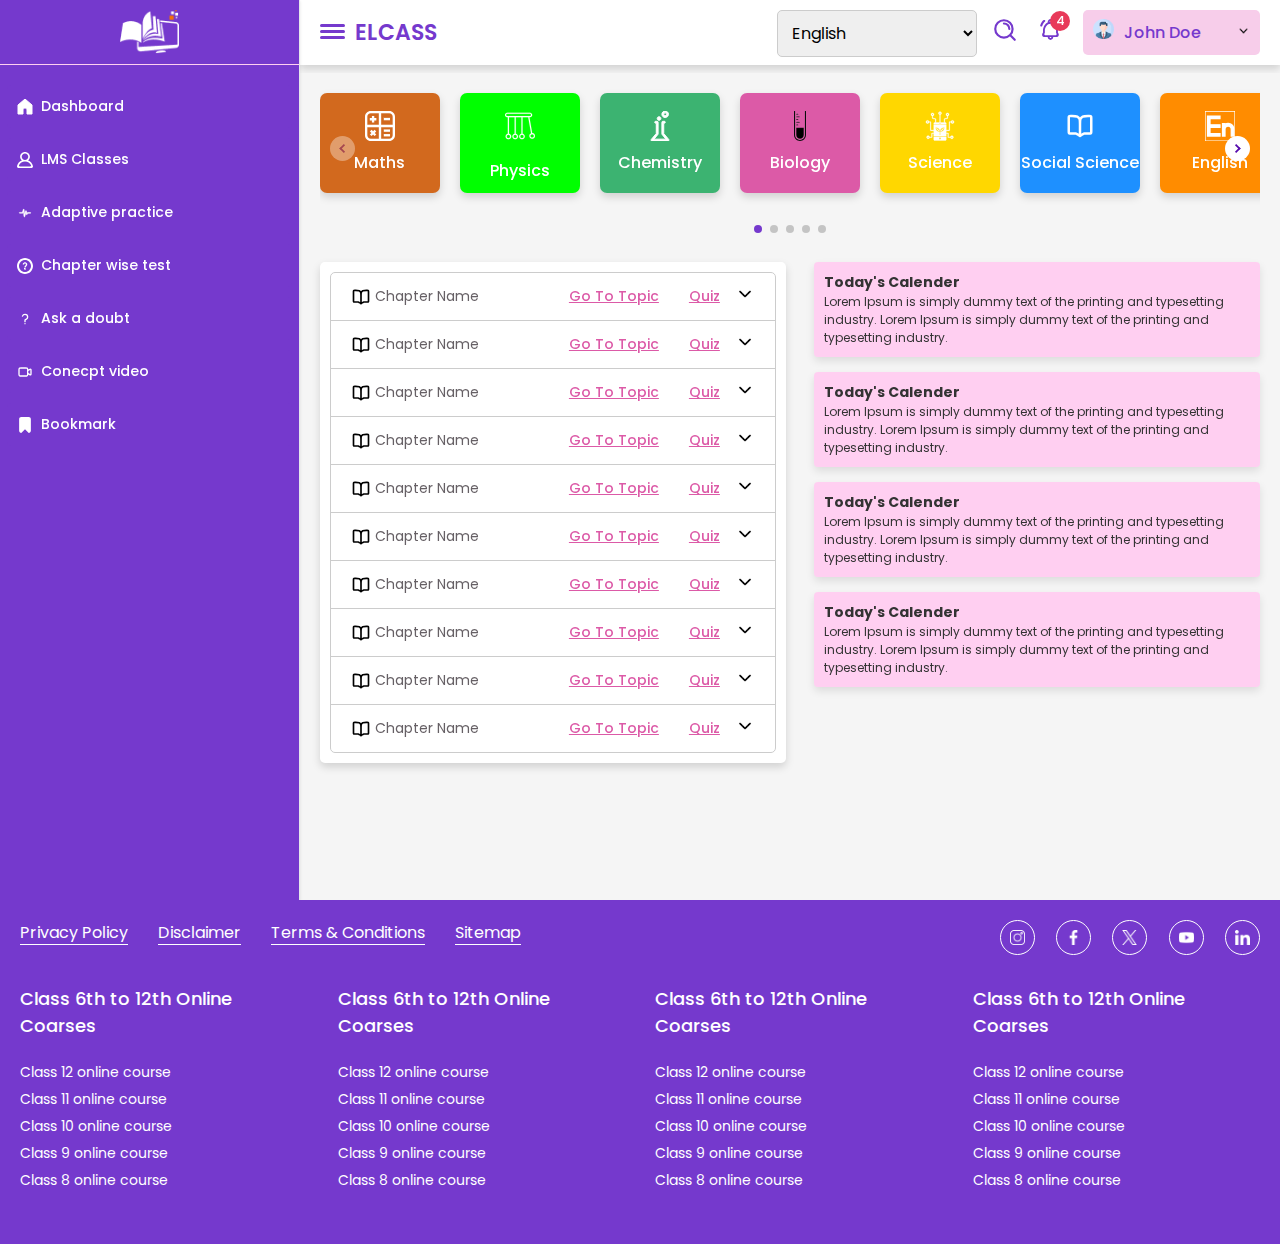
==== commit 9fdf0812: "changes updated" ====
--- a/chapter.html
+++ b/chapter.html
@@ -1582,20 +1582,20 @@
 			  
               <div class="chapter-right-section" data-aos="fade-in">
                 <div class="chapter-desc-wrap">
-					<h4>Today's Calender</h4>
-					<p>Lorem Ipsum is simply dummy text of the printing and typesetting industry. Lorem Ipsum is simply dummy text of the printing and typesetting industry.</p>
+					<h4 class="desc-title">Today's Calender</h4>
+					<p class="desc-para">Lorem Ipsum is simply dummy text of the printing and typesetting industry. Lorem Ipsum is simply dummy text of the printing and typesetting industry.</p>
 				</div>
 				<div class="chapter-desc-wrap">
-					<h4>Today's Calender</h4>
-					<p>Lorem Ipsum is simply dummy text of the printing and typesetting industry. Lorem Ipsum is simply dummy text of the printing and typesetting industry.</p>
+					<h4 class="desc-title">Today's Calender</h4>
+					<p class="desc-para">Lorem Ipsum is simply dummy text of the printing and typesetting industry. Lorem Ipsum is simply dummy text of the printing and typesetting industry.</p>
 				</div>
 				<div class="chapter-desc-wrap">
-					<h4>Today's Calender</h4>
-					<p>Lorem Ipsum is simply dummy text of the printing and typesetting industry. Lorem Ipsum is simply dummy text of the printing and typesetting industry.</p>
+					<h4 class="desc-title">Today's Calender</h4>
+					<p class="desc-para">Lorem Ipsum is simply dummy text of the printing and typesetting industry. Lorem Ipsum is simply dummy text of the printing and typesetting industry.</p>
 				</div>
 				<div class="chapter-desc-wrap">
-					<h4>Today's Calender</h4>
-					<p>Lorem Ipsum is simply dummy text of the printing and typesetting industry. Lorem Ipsum is simply dummy text of the printing and typesetting industry.</p>
+					<h4 class="desc-title">Today's Calender</h4>
+					<p class="desc-para">Lorem Ipsum is simply dummy text of the printing and typesetting industry. Lorem Ipsum is simply dummy text of the printing and typesetting industry.</p>
 				</div>
               </div>
 			  
--- a/styles/elcass.css
+++ b/styles/elcass.css
@@ -1760,6 +1760,7 @@
 .pannel-button-wrapper {
   width: 100%;
   display: flex;
+  justify-content: space-around;
   gap: 10px;
   margin: 20px 0;
 }
@@ -1784,7 +1785,7 @@
   box-shadow: 0 8px 16px rgba(0, 0, 0, 0.3);
 }
 .pannel-button-wrapper svg {
-  width: 30px;
+  width: 20px;
 }
 .pannel-links-wrapper {
   width: auto;
@@ -2020,7 +2021,7 @@
   color: var(--text-color);
   background-color: var(--light-pink);
   border-radius: 4px;
-  padding: 20px;
+  padding: 10px;
   box-shadow: 0 4px 8px rgba(0, 0, 0, 0.1);
   transition: transform 0.3s ease, box-shadow 0.3s ease;
 }
@@ -2030,6 +2031,12 @@
 }
 .full-width {
   width: 100%;
+}
+.desc-title {
+  font-size: 14px;
+}
+.desc-para {
+  font-size: 12px;
 }
 .chapter-layout,
 .topic-layout {
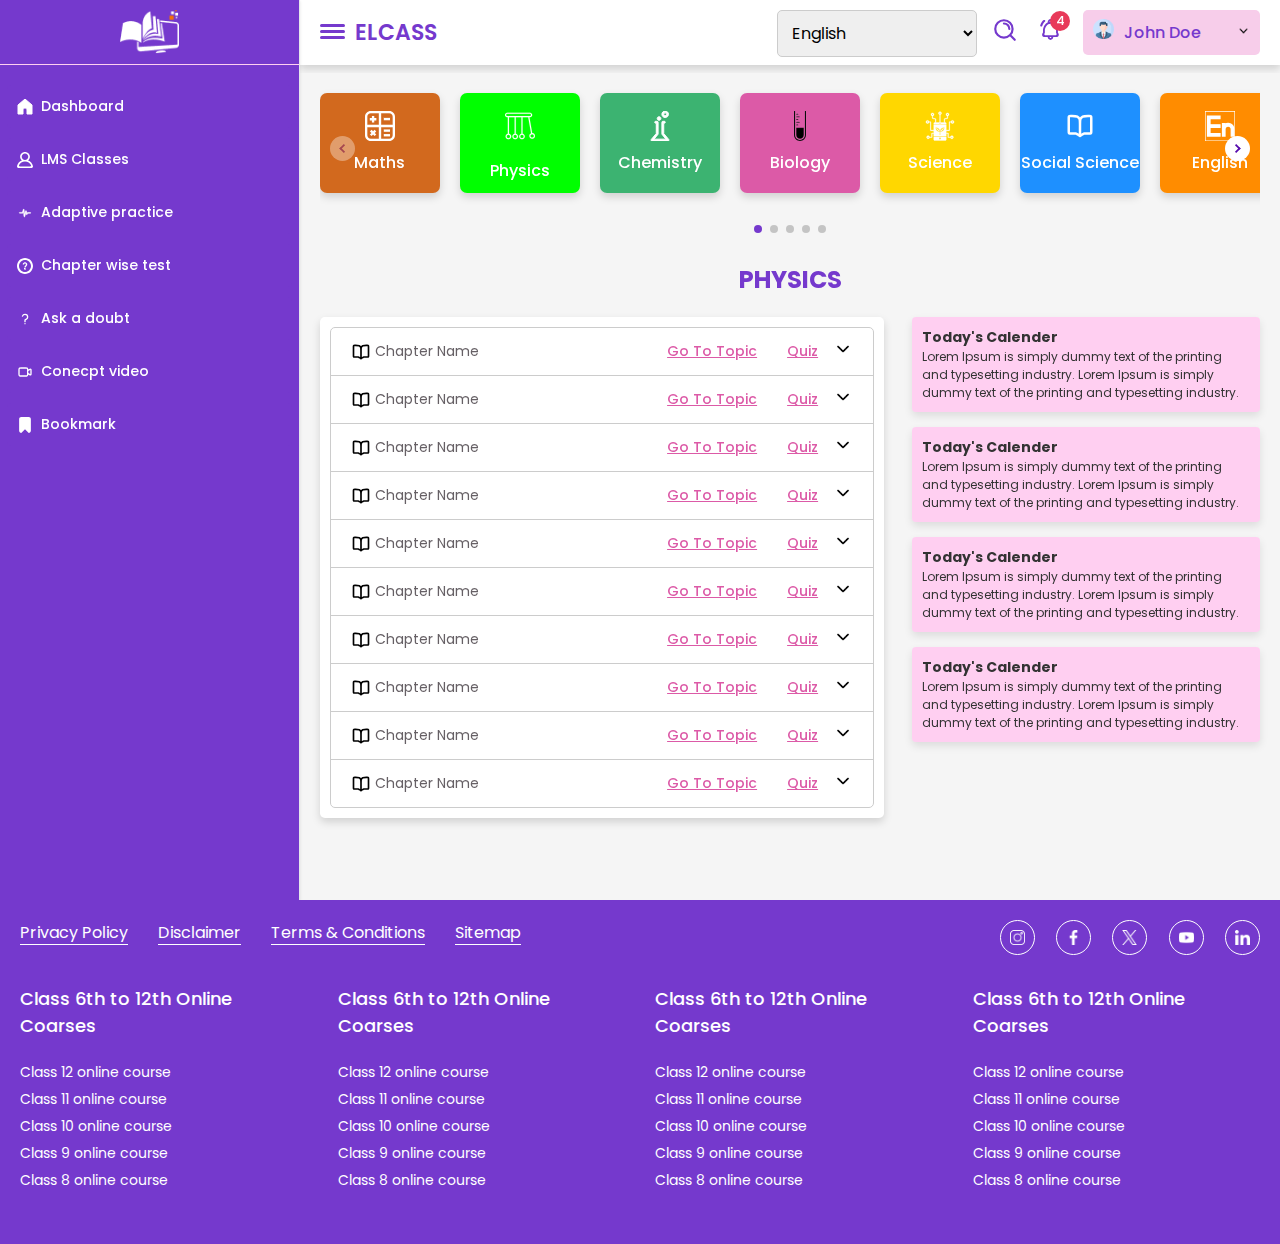
==== commit 3d47c62c: "Loader and whole site changes" ====
--- a/chapter.html
+++ b/chapter.html
@@ -250,8 +250,9 @@
                 <div class="swiper-pagination"></div>
               </div>
             </div>
+			
             <div class="subject-updates chapter-updates" data-aos="fade-in" data-aos-delay="400">
-              
+              <h2 class="section-header subject-header">Physics</h2>
               <div class="updates-wrapper chapter-pannel">
                 <div class="updates-pannel">
                 
@@ -272,14 +273,14 @@
   
                         </div>
                         <div class="pannel-button-wrapper">
-							<a href="#" class="pannel-btn" title="Illustration">
+							<a href="#" class="pannel-btn" title="Illustration" id="illustration">
 								<svg version="1.1" id="_x32_" xmlns="http://www.w3.org/2000/svg" xmlns:xlink="http://www.w3.org/1999/xlink" viewBox="0 0 512 512" xml:space="preserve" fill="#cccccc" stroke="#cccccc">
 									<g id="SVGRepo_bgCarrier" stroke-width="0"/>
 									<g id="SVGRepo_tracerCarrier" stroke-linecap="round" stroke-linejoin="round"/>
 									<g id="SVGRepo_iconCarrier"> <style type="text/css"> .st0{fill:#000000;} </style> <g> <path class="st0" d="M108.182,117.635c32.489,0,58.817-26.332,58.817-58.817C166.999,26.332,140.671,0,108.182,0 c-32.49,0-58.818,26.332-58.818,58.818C49.364,91.302,75.692,117.635,108.182,117.635z"/> <circle class="st0" cx="86.763" cy="372.301" r="50.668"/> <path class="st0" d="M87,447.641c-35.278-0.258-64.098,28.122-64.36,63.404L150.408,512C150.67,476.718,122.282,447.908,87,447.641 z"/> <circle class="st0" cx="254.425" cy="372.301" r="50.668"/> <path class="st0" d="M254.662,447.641c-35.278-0.258-64.097,28.122-64.359,63.404L318.07,512 C318.332,476.718,289.943,447.908,254.662,447.641z"/> <circle class="st0" cx="422.087" cy="372.301" r="50.668"/> <path class="st0" d="M422.328,447.641c-35.283-0.258-64.102,28.122-64.368,63.404L485.732,512 C485.99,476.718,457.61,447.908,422.328,447.641z"/> <path class="st0" d="M197.428,228.807c0.336-45.204-32.894-82.706-76.364-89.168v22.391H94.628v-22.382 c-42.915,6.368-76.029,43.087-76.364,87.826v58.912h179.163V228.807z M121.064,224.831H94.628v-44.334h26.436V224.831z"/> <path class="st0" d="M301.513,93.135c-9.01,0-16.316,7.306-16.316,16.325c0,9.018,7.306,16.315,16.316,16.315 c9.018,0,16.328-7.297,16.328-16.315C317.842,100.441,310.531,93.135,301.513,93.135z"/> <path class="st0" d="M430.692,93.135c-9.01,0-16.325,7.306-16.325,16.325c0,9.018,7.315,16.315,16.325,16.315 c9.01,0,16.324-7.297,16.324-16.315C447.016,100.441,439.702,93.135,430.692,93.135z"/> <path class="st0" d="M366.101,93.135c-9.01,0-16.307,7.306-16.307,16.325c0,9.018,7.297,16.315,16.307,16.315 c9.018,0,16.324-7.297,16.324-16.315C382.425,100.441,375.119,93.135,366.101,93.135z"/> <path class="st0" d="M417.432,0.809H306.767c-42.072,0-76.3,34.232-76.3,76.32v29.783l-17.194,10.155L176,139.07l36.604,23.106 l28.049,17.718c13.515,23.467,38.586,38.208,66.115,38.208h110.664c42.072,0,76.304-34.232,76.304-76.312V77.129 C493.735,35.041,459.503,0.809,417.432,0.809z M467.3,141.79c0,27.546-22.331,49.877-49.868,49.877H306.767 c-20.572,0-38.216-12.47-45.841-30.24l-34.21-21.599l30.188-17.822V77.129c0-27.554,22.327-49.885,49.864-49.885h110.664 c27.537,0,49.868,22.331,49.868,49.885V141.79z"/> </g> </g>
 								</svg>
 							</a>
-							<a href="#" class="pannel-btn" title="Summary">
+							<a href="#" class="pannel-btn" title="Summary" id="summary">
 								<svg viewBox="0 0 512 512" version="1.1" xmlns="http://www.w3.org/2000/svg" xmlns:xlink="http://www.w3.org/1999/xlink">
 									<g id="Page-1" stroke="none" stroke-width="1" fill="none" fill-rule="evenodd">
 										<g id="icon" fill="#000000" transform="translate(64.000000, 42.666667)">
@@ -289,7 +290,7 @@
 									</g>
 								</svg>
 							</a>
-							<a href="#" class="pannel-btn" title="Exam Related">
+							<a href="#" class="pannel-btn" title="Exam Related" id="exam">
 							  	<svg version="1.1" id="Layer_1" xmlns="http://www.w3.org/2000/svg" xmlns:xlink="http://www.w3.org/1999/xlink" viewBox="0 0 512 512" xml:space="preserve">
 									<g>
 										<g>
@@ -334,7 +335,7 @@
 									</g>
 								</svg>
 							</a>
-							<a href="#" class="pannel-btn" title="Worksheets">
+							<a href="#" class="pannel-btn" title="Worksheets" id="worksheets">
 								<svg version="1.1" id="Layer_1" xmlns="http://www.w3.org/2000/svg" xmlns:xlink="http://www.w3.org/1999/xlink" viewBox="0 0 64 64" enable-background="new 0 0 64 64" xml:space="preserve">
 									<g>
 										<polygon fill="none" stroke="#000000" stroke-width="2" stroke-miterlimit="10" points="20,9 47,9 47,63 8,63 8,21 	"/>
@@ -343,7 +344,7 @@
 									</g>
 								</svg>
 							</a>
-							<a href="#" class="pannel-btn" title="Clear Doubts">
+							<a href="#" class="pannel-btn" title="Clear Doubts" id="clear">
 								<svg version="1.1" id="Capa_1" xmlns="http://www.w3.org/2000/svg" xmlns:xlink="http://www.w3.org/1999/xlink" viewBox="0 0 39.005 39.005" xml:space="preserve">
 									<g>
 										<path d="M33.17,33.881v5.124H5.705v-5.126c0-1.901,1.64-4.245,3.645-5.194l4.461-2.121l3.096,6.451l1.584-4.297
--- a/styles/elcass.css
+++ b/styles/elcass.css
@@ -9,10 +9,29 @@
   --text-color: #333;
   --text-white: #fff;
   --text-red: #ff4d4d;
-  --text-disabled: D3D3D3;
+  --text-green: #008000;
+  --text-disabled: #d3d3d3;
   --background-color: #f5f5f5;
   --bg-pink: #faf2f8;
   --gray-border: #ccc;
+}
+/*@font-face {
+    font-family: 'poppins';
+    src: url('../fonts/Poppins-Medium.woff2') format('woff2'),
+         url('../fonts/Poppins-Medium.woff') format('woff'),
+         url('../fonts/Poppins-Medium.ttf') format('truetype');
+    font-weight: normal;
+    font-style: normal;
+}*/
+.section-seperator {
+    display: flex;
+    justify-content: center;
+    margin: 30px 0;
+}
+.section-seperator:after {
+    content: "";
+    border-bottom: 6px solid var(--primary-color);
+    width: 300px;
 }
 * {
   box-sizing: border-box;
@@ -500,7 +519,7 @@
   height: 0;
   border-left: 10px solid transparent;
   border-right: 10px solid transparent;
-  border-bottom: 10px solid #fff;
+  border-bottom: 10px solid var(--text-white);
 }
 .profile-desc {
   width: 100%;
@@ -710,6 +729,10 @@
 .breadcrumb li:not(:last-child)::after {
   content: ">";
   color: var(--text-color);
+}
+.subject-header {
+	text-align: center;
+	margin-bottom: 20px;
 }
 @media (max-width: 1112px) {
   .subject-layout {
@@ -941,7 +964,7 @@
   background-color: var(--text-white);
   padding: 15px;
   border-radius: 15px;
-  margin-right: 30px;
+  margin-left: 30px;
 }
 .upcoming-section {
   width: 40%;
@@ -1154,7 +1177,7 @@
   }
 
   .chapter-right-section {
-    width: 100%;
+    width: 40%;
     margin-top: 20px;
   }
   .topics-list {
@@ -1616,7 +1639,7 @@
   display: flex;
   justify-content: center;
   align-items: center;
-  border: 1px solid #fff;
+  border: 1px solid var(--text-white);
   border-radius: 50%;
 }
 .social-media-icon:not(:last-child) {
@@ -1753,8 +1776,6 @@
   padding: 10px;
 }
 .chapter-right-section {
-  flex: 1;
-  /*position: sticky;*/
   top: 20px;
 }
 .pannel-button-wrapper {
@@ -1820,7 +1841,7 @@
   height: 100%;
   background: linear-gradient(90deg, var(--light-pink), #dc5aa7);
   transition: left 0.6s ease-in-out;
-  color: #fff;
+  color: var(--text-white);
   z-index: -1;
 }
 .pannel-link:hover::before {
@@ -1845,8 +1866,6 @@
     left: -100%;
     z-index: 4;
   }
-  .chapter-topics-layout.slide-menu {
-  }
 
   .mobile-close {
     display: flex;
@@ -1859,6 +1878,10 @@
   }
   .chapter-pannel {
     width: 100%;
+  }
+  .chapter-right-section {
+    width: 100%;
+	padding-left: 0;
   }
 }
 @media (max-width: 600px) {
@@ -2010,11 +2033,6 @@
 }
 .topic-icon svg {
   width: 100%;
-}
-.chapter-right-section {
-  width: 100%;
-  /*padding: 0 5%;*/
-  /* margin-top: 61px; */
 }
 .chapter-desc-wrap {
   margin-bottom: 15px;
@@ -2352,6 +2370,11 @@
   cursor: pointer;
   border-radius: 3px;
   border: 0;
+}
+@media (min-width: 1113px) {
+	.chapter-right-section {
+	  width: 40%;
+	}
 }
 @media (max-width: 1112px) {
   .illustration-popup-plot {
@@ -2835,7 +2858,6 @@
   text-align: left;
   padding: 10px 15px;
 }
-
 .quiz-desc-section ul {
   width: 100%;
   margin: 10px 0;
@@ -2883,3 +2905,1025 @@
 .loader-img img {
   width: 100%;
 }
+/* Homepage CSS */
+.homepage-layout {
+	padding: 0 30px;
+}
+
+/* Power features CSS */
+.our-work-container {
+	display: flex;
+	flex-wrap: wrap;
+	gap: 20px;
+	margin-bottom: 30px;
+}
+.section-header {
+    width: 100%;
+	color: var(--primary-color);
+	text-transform: uppercase;
+}
+.work-box {
+	position: relative;
+	height: 300px;
+	overflow: hidden;
+	border-radius: 10px;
+	box-shadow: 0px 4px 8px rgba(0, 0, 0, 0.2);
+	cursor: pointer;
+}
+.work-box img {
+	width: 100%;
+	height: 100%;
+	object-fit: cover;
+	display: block;
+}
+.work-box::before {
+	content: "";
+	position: absolute;
+	top: 0;
+	left: 0;
+	width: 100%;
+	height: 100%;
+	background: rgba(0, 0, 0, 0.4); 
+	transition: background 0.3s ease-in-out;
+}
+.tile-title {
+	position: absolute;
+	bottom: 0;
+	width: calc(100% - 40px);
+	background: var(--text-white);
+	color: var(--primary-color);
+	padding: 12px;
+	font-size: 18px;
+	transition: transform 0.3s ease-in-out;
+	margin: 20px;
+	border-radius: 8px;
+}
+.tile-desc {
+	position: absolute;
+	bottom: -100%;
+	width: calc(100% - 40px);
+    height: calc(100% - 40px);
+    background: var(--text-white);
+    color: var(--text-color);
+    display: flex;
+    align-items: flex-start;
+    justify-content: flex-start;
+    padding: 20px;
+    transition: bottom 0.3s ease-in-out;
+    margin: 20px;
+    border-radius: 10px;
+    flex-direction: column;
+}
+.work-box:hover::before {
+	background: rgba(0, 0, 0, 0.6); 
+}
+.work-box:hover .tile-desc {
+	bottom: 0;
+}
+.work-box:hover .tile-title {
+	transform: translateY(-100%);
+}
+.overlay-title {
+	color: var(--primary-color);
+}
+.overlay-desc {
+	margin: 15px 0;
+	font-size: 14px;
+}
+.hover-text-wrap {
+	position: relative;
+	height: calc(100% - 50px);
+    overflow: auto;
+}
+.btn-work {
+    color: var(--primary-color);
+    padding: 12px 24px;
+    border: none;
+    border-radius: 10px;
+    cursor: pointer;
+    transition: all 0.3s ease-in-out;
+    border: 1px solid var(--primary-color);
+	position: absolute;
+    bottom: 19px;
+}
+.btn-work:hover {
+	box-shadow: 0 6px 15px rgba(0, 0, 0, 0.3);
+}
+
+/* Our journey CSS */
+.flex-box-container {
+	display: flex;
+    flex-wrap: wrap;
+    gap: 20px;
+}
+.primary-btn {
+    background: var(--primary-color);
+    padding: 10px 20px;
+    border-radius: 8px;
+    margin-top: 30px;
+    display: inline-block;
+    color: var(--text-white);
+    text-decoration: none;
+	border: 0;
+}
+.primary-btn:hover {
+	box-shadow: 0 6px 15px rgba(0, 0, 0, 0.3);
+}
+.journey-container {
+	margin-bottom: 30px;
+}
+.journey-desc-title {
+    margin-bottom: 5px;
+}
+.journey-border-box {
+	padding: 20px;
+    border-radius: 10px;
+	margin-top: 20px;
+	align-items: center;
+	border: 1px solid var(--gray-border);
+}
+.journey-svg-icon {
+	background-color: var(--medium-pink);
+    border-radius: 10px;
+    width: 10%;
+    justify-content: center;
+    display: flex;
+	height: 60px;
+}
+.journey-desc-box svg {
+	width: 30px;
+}
+
+/* Full width carousel CSS */
+.full-width-carousel .owl-item img {
+    height: 250px;
+}
+
+/* Our video CSS */
+.eclass-video-container,
+.school-onboaring-container {
+    background: radial-gradient(circle, #7539cd, #f7cdea);
+    padding: 50px 30px;
+}
+.video-desc-title {
+    margin-bottom: 10px;
+}
+.video-box {
+	position: relative;
+	width: 100%;
+	height: 376px;
+	overflow: hidden;
+	border-radius: 10px; 
+	transition: transform 0.7s ease-in-out;;
+}
+.video-box:hover iframe {
+	transform: scale(1.1);
+}
+.video-box iframe {
+	width: 100%;
+	height: 100%;
+	border: none;
+	transform-origin: center;
+	transition: transform 0.7s ease-in-out; 
+}
+
+/* Vertical Tab CSS */
+.course-header {
+    margin-bottom: 10px;
+}
+.tab-flex-container {
+    display: flex;
+	margin-top: 40px;
+	gap: 40px;
+}
+.tab-container {
+	background: var(--background-color);
+	padding: 50px 30px;
+	text-align: center;
+}
+.tab-buttons {
+	display: flex;
+    flex-direction: column;
+    width: 30%;
+}
+.tab-buttons .tab-link {
+	padding: 15px;
+    text-align: left;
+    text-decoration: none;
+    color: var(--text-color);
+    transition: 0.3s;
+    display: flex;
+	gap: 20px;
+	margin-bottom: 20px;
+}
+.tab-buttons a.active {
+	background: var(--text-white);
+    border-radius: 8px;
+	box-shadow: 0px 4px 25px rgba(117, 57, 205, 0.2);
+}
+.tab-content-container {
+	flex: 1;
+	text-align: left;
+}
+.tab-content-container img {
+	border-radius: 10px;
+}
+.tab-content-container .tab-desc {
+	margin-bottom: 20px;
+}
+.tab-content {
+	display: none;
+}
+.tab-content:first-child {
+	display: block;
+}
+.nav-tab-icon svg {
+	width: 25px;
+    margin-top: 5px;
+}
+.nav-tab-title {
+    margin-bottom: 5px;
+	font-weight: 500;
+}
+.nav-tab-description {
+    font-size: 14px;
+}
+.nav-tab-description {
+	display: none;
+}
+.tab-buttons a.active .nav-tab-description {
+	display: block;
+}
+.tab-buttons a:hover .nav-tab-icon svg path, 
+.tab-buttons a:hover .nav-tab-icon svg .cls-1, 
+.tab-buttons a.active .nav-tab-icon svg path,
+.tab-buttons a.active .nav-tab-icon svg .cls-1,
+.tab-buttons a:hover .nav-tab-icon svg circle,
+.tab-buttons a.active .nav-tab-icon svg circle {
+	stroke: var(--primary-color);
+}
+.tab-buttons a:last-child:hover .nav-tab-icon svg,
+.tab-buttons a:last-child.active .nav-tab-icon svg {
+	fill: var(--primary-color);
+}
+.margin-bottm-10px {
+	margin-bottom: 10px;
+}
+
+/* LOGO Slider CSS*/
+.logo-slider-container {
+	display: flex;
+	/*padding: 50px 0;*/
+	flex-wrap: wrap;
+}
+.logo-slider-header {
+	text-align: center;
+    width: 100%;
+    margin-bottom: 30px;
+    color: var(--text-color);
+}
+.logo-slider-container .swiper {
+	width: 100%;
+	padding: 0 70px;
+}
+.logo-block {
+    margin-right: 30px;
+    text-decoration: none;
+    text-align: center;
+    display: flex;
+    flex-direction: column;
+    justify-content: center;
+    align-items: center;
+	width: 120px !important;
+}
+.logo-img-box {
+	
+	max-height: 130px;
+}
+.logo-name {
+    font-size: 16px;
+    font-weight: 500;
+    color: var(--primary-color);
+    padding: 9px 0 0;
+}
+.logo-slider-container .swiper-button-prev, 
+.logo-slider-container .swiper-rtl .swiper-button-next {
+    left: var(--swiper-navigation-sides-offset, 0px);
+	background-color: var(--medium-pink);
+}
+.logo-slider-container .swiper-button-next {
+	background-color: var(--medium-pink);
+}
+.logo-slider-container .swiper-horizontal .swiper-pagination {
+    display: none;
+}
+/*.logo-slider-container .swiper-wrapper {
+	overflow: hidden;
+}*/
+
+/* School Onboarding CSS */
+.school-onboaring-container .journey-border-box {
+    background-color: rgba(255, 252, 252, 0.12);
+	border: 0;
+}
+
+/* Main banner slider CSS */
+.owl-nav,
+.owl-dots {
+	display: none;
+}
+.owl-carousel {
+	width: 100%;
+	margin: auto;
+	position: relative;	
+}
+.owl-carousel .slide {
+    position: relative;
+}
+.owl-carousel .caption {
+	position: absolute;
+    top: 15%;
+    left: 5%;
+    color: white;
+	width: 38%;
+}
+.owl-carousel img {
+	width: 100%;
+    height: 500px;
+    object-fit: cover;
+}
+
+@keyframes typing {
+    from { width: 0; }
+    to { width: 100%; }
+}
+.typing-container {
+    white-space: nowrap;
+    overflow: hidden;
+    width: fit-content;
+}
+.banner-heading {
+	margin-bottom: 10px;
+    font-size: 40px;
+    display: inline-block;
+    width: 0;
+    overflow: hidden;
+    animation: typing 3s steps(30, end) forwards;
+}
+.fullwidth-slider-btn {
+	margin-top: 15px;
+}
+
+/* Main text section CSS */
+.main-text-wrapper {
+    /*padding: 30px 0;*/
+}
+
+/* Contact us form section */
+.contact-us-container {
+	background-color: var(--background-color);
+	padding: 50px 30px;
+}
+.contact-us-container form {
+    width: 90%;
+    color: var(--text-color);
+}
+.input-group {
+    margin-bottom: 15px;
+}
+label {
+    display: block;
+    margin-bottom: 5px;
+	text-transform: capitalize;
+}
+input, textarea {
+    width: 100%;
+    padding: 10px;
+    border: 1px solid var(--gray-border);
+    border-radius: 8px;
+}
+
+/* Chatbox section CSS */
+.chatbox-container {
+    position: fixed;
+    height: 56px;
+    width: 56px;
+    right: 20px;
+    bottom: 30px;
+    background: var(--primary-color);
+    z-index: 1;
+    outline: none;
+    display: block;
+    cursor: pointer;
+    -webkit-box-shadow: 0 0 8px 4px rgba(0, 0, 0, .16);
+    -moz-box-shadow: 0 0 8px 4px rgba(0, 0, 0, .16);
+    box-shadow: 0 0 8px 4px rgba(0, 0, 0, .16);
+    border: none;
+    border-radius: 7px;
+    padding: 14px;
+}
+
+/* Homepage header CSS*/
+.dropdown {
+  float: left;
+  overflow: hidden;
+}
+.dropdown .dropbtn {
+	font-size: 18px;
+    border: none;
+    outline: none;
+    color: white;
+    background-color: inherit;
+    margin: 0;
+}
+.dropbtn::after {
+    content: "";
+    width: 0;
+    height: 0;
+    border-left: 8px solid transparent;
+    border-right: 8px solid transparent;
+    border-top: 10px solid #fff;
+    display: inline-block;
+}
+.dropdown-content {
+  display: none;
+  position: absolute;
+  background-color: #f9f9f9;
+  min-width: 160px;
+  box-shadow: 0px 8px 16px 0px rgba(0,0,0,0.2);
+  z-index: 1;
+}
+.dropdown-content a {
+  float: none;
+  color: black;
+  padding: 12px 16px;
+  text-decoration: none;
+  display: block;
+  text-align: left;
+}
+.dropdown:hover .dropbtn {
+  color: white;
+}
+.dropdown-content a:hover {
+  background-color: #ddd;
+  color: black;
+}
+.dropdown:hover .dropdown-content {
+  display: block;
+    z-index: 999;
+    background: var(--primary-color);
+}
+.homepage-menu .navbar {
+	position: static;
+    height: auto;
+    width: 100%;
+	flex-direction: row;
+    display: flex;
+    justify-content: space-between;
+    align-items: center;
+    background: var(--primary-color);
+    padding: 15px 20px;
+    color: var(--text-white);
+}
+.homepage-menu .logo {
+    font-size: 24px;
+    font-weight: bold;
+}
+.homepage-menu .nav-links {
+    list-style: none;
+    display: flex;
+    gap: 20px;
+	justify-content: flex-end;
+}
+.homepage-menu .nav-links li {
+    display: inline;
+}
+.homepage-menu .nav-links a {
+    text-decoration: none;
+    color: var(--text-white);
+    font-size: 18px;
+    transition: 0.3s;
+}
+.homepage-menu .nav-links a:hover {
+    text-decoration: underline;
+}
+.homepage-menu .hamburger {
+    font-size: 30px;
+    cursor: pointer;
+    display: none;
+}
+.homepage-menu .side-menu {
+    position: fixed;
+    top: 0;
+    left: 100%;
+    width: 100%;
+    height: 100%;
+    background: var(--primary-color);
+    transition: 0.4s;
+    padding: 75px 20px 0;
+}
+.homepage-menu .side-menu ul {
+    list-style: none;
+    padding: 0;
+	border-top: 1px solid var(--text-white);
+}
+.homepage-menu .side-menu ul li {
+    padding: 15px;
+    text-align: center;
+	border-bottom: 1px solid var(--text-white);
+}
+.homepage-menu .side-menu ul li a {
+    text-decoration: none;
+    color: var(--text-white);
+    display: block;
+    transition: 0.3s;
+}
+.homepage-menu .close-btn {
+    position: absolute;
+    top: 15px;
+    right: 20px;
+    font-size: 30px;
+    cursor: pointer;
+    color: var(--text-white);
+}
+.homepage-menu .side-menu.active {
+    left: 0; 
+	z-index: 9;
+}
+
+/* Result page css*/
+.reportspage-layout {
+    padding: 30px 0;
+	color: var(--text-color);
+	background-color: var(--background-color);
+}
+.report-chart-box {
+    flex-basis: calc(32.8% - 10px);
+	background-color: var(--text-white);
+	padding: 20px;
+	border-radius: 10px;
+	justify-content: center;
+    display: flex;
+	flex-wrap: wrap;
+	height: 100%;
+}
+.bar-chart-box {
+    flex-basis: calc(50% - 10px);
+}
+.reports-chart-container {
+	margin-bottom: 30px;
+}
+.chart-title {
+	width: 100%;
+    text-align: center;
+	text-transform: capitalize;
+}
+.pie-chart-img {
+	width: 60% !important;
+    height: 90% !important;
+}
+.bar-chart-img {
+	width: 100% !important;
+}
+.font-bold {
+    font-weight: 600;
+    margin: 20px 0 10px;
+}
+.report-question-box {
+    border: 1px solid var(--gray-border);
+    padding: 20px;
+	border-radius: 10px;
+	background-color: var(--text-white);
+}
+.question-flex-box {
+    border-bottom: 1px solid var(--gray-border);
+    margin-bottom: 12px;
+}
+.wrong-answer {
+	color: var(--text-red);
+	margin-bottom: 5px;
+}
+.correct-answer {
+	color: var(--text-green);
+}
+.wrong-answer span,
+.correct-answer span {
+	display: inline-block;
+    width: 135px;
+    position: relative;
+	color: var(--text-color);
+}
+.wrong-answer span::after,
+.correct-answer span::after {
+	content: ":";
+    position: absolute;
+    left: 125px;
+}
+.numbered-list {
+  list-style-type: none;
+  counter-reset: list-counter;
+  padding-left: 0;
+  margin-bottom: 12px;
+}
+.numbered-list li {
+  counter-increment: list-counter;
+}
+.numbered-list li::before {
+  content: counter(list-counter) ") ";
+}
+
+/* Registartion/ Login Form CSS */
+.register-login-container {
+	background-color: var(--background-color);
+    padding: 50px 30px;
+	color: var(--text-color);
+	gap: 60px;
+	height: 100vh;
+}
+.register-login-container form button {
+	margin-top: 10px;
+}
+.form-acc-link {
+	margin-top: 10px;
+}
+.login-page-carousel .owl-carousel img {
+	height: 400px;
+}
+
+/* My profile page CSS */
+.reportspage-layout .profile-name {
+	margin-bottom: 10px;
+}
+.profile-pic-section {
+  flex: 1;
+}
+.profile-pic-wrap {
+	height: 230px;
+	object-fit: fill;
+	border: 1px solid var(--gray-border);
+}
+.profile-pic-wrap img {
+	height: 100%;
+}
+input[type="file"] {
+  display: none;
+}
+.custom-file-upload {
+  cursor: pointer;
+}
+.file-name {
+  margin-top: 10px;
+  color: #333;
+  font-size: 14px;
+}
+.profile-form-container {
+  display: flex;
+  flex-wrap: wrap;
+  gap: 30px;
+}
+.profile-form-wrapper {
+  flex: 3;
+}
+.profile-form-section {
+  background: #fff;
+  padding: 30px;
+  margin-bottom: 15px;
+  border-radius: 15px;
+  box-shadow: 0 4px 12px rgba(0,0,0,0.1);
+  display: flex;
+    flex-wrap: wrap;
+    gap: 20px;
+}
+.profile-form-section .form-group {
+    flex-basis: calc(33.3% - 15px);
+}
+.profile-form-section .hobbies-form-group {
+	flex-basis: 100%;
+}
+select {
+	width: 100%;
+    padding: 10px;
+    border-radius: 8px;
+    border-color: var(--gray-border);
+}
+#profile-form .submit-btn {
+	float: right;
+}
+.form-header {
+    color: var(--primary-color);
+    border-bottom: 1px solid var(--gray-border);
+    margin-bottom: 15px;
+	font-weight: 500;
+}
+.profile-right-img {
+	margin-top: 15px;
+}
+
+/* Report page CSS */
+.final-report-container .recent-activities-section {
+	width: 100%;
+	margin-right: 0;
+}
+.parameter-section {
+    margin-bottom: 30px;
+}
+.custom-date {
+	appearance: none;
+	-webkit-appearance: none;
+    background-color: var(--text-white);
+    color: var(--text-color);
+    padding: 9px;
+    border: 1px solid var(--gray-border);
+    border-radius: 8px;
+	height: 41px;
+	text-align: left;
+}
+.report-pie-chart {
+	height: 200px !important;
+	width: 200px !important;
+}
+.no-wrap {
+	flex-wrap: nowrap;
+}
+
+/* Fullpage and inside page loader CSS */
+.main-content,
+.content {
+	display: none;
+}
+.full-loader {
+    position: fixed;
+    top: 0;
+    left: 0;
+    width: 100vw;
+    height: 100vh;
+    background-color: rgba(255, 255, 255, 0.8); 
+    display: flex;
+    justify-content: center;
+    align-items: center;
+    z-index: 9999;
+}
+.spinner {
+    border: 5px solid #f3f3f3;
+    border-top: 5px solid var(--primary-color);
+    border-radius: 50%;
+    width: 50px;
+    height: 50px;
+    animation: spin 1.5s linear infinite;
+}
+@keyframes spin {
+    0% { transform: rotate(0deg); }
+    100% { transform: rotate(360deg); }
+}
+.main-content {
+    display: none;
+    padding: 20px;
+    text-align: center;
+}
+.content-container {
+    position: relative;
+    padding: 30px;
+    border: 1px solid var(--gray-border);
+    margin-top: 50px;
+}
+.content-loader {
+    position: absolute;
+    top: 50%;
+    left: 50%;
+    transform: translate(-50%, -50%);
+}
+.content {
+    display: none;
+    text-align: center;
+}
+
+
+
+@media (min-width: 1200px) {
+	.work-box {
+		flex: 1;
+	}
+}
+.page-heading {
+	text-transform: uppercase;
+    margin-bottom: 15px;
+    text-align: center;
+}
+
+@media (min-width: 768px) {
+	.flex-box {
+		flex: 1;
+	}
+	.report-question-box {
+		flex-basis: calc(50% - 10px);
+	}
+	.wrong-answer span, .correct-answer span {
+		width: 135px;
+	}
+	.wrong-answer span::after, .correct-answer span::after {
+		left: 125px;
+	}
+	.login-page-carousel.flex-box {
+		width: 50%;
+	}
+	.login-page-carousel .owl-carousel .owl-stage {
+		width: max-content !important;
+	}
+	.profile-pic-section {
+		margin-top: 55px;
+	}
+}
+@media (min-width: 1024px) and (max-width: 1200px) {
+	.work-box {
+		width: calc(33.3% - 14px);
+	}
+}
+@media (min-width: 768px) and (max-width: 1024px) {
+	.work-box {
+		width: calc(50% - 10px);
+	}
+	.journey-border-box {
+		gap: 15px;
+		padding: 15px;
+	}
+	.journey-svg-icon {
+		width: 15%;
+		padding: 10px;
+	}
+	.journey-svg-icon {
+		height: 10%;
+		padding: 10px;
+	}
+	.report-chart-box {
+		padding: 20px 10px;
+	}
+	.chart-title {
+		font-size: 14px;
+	}
+	.login-page-carousel .owl-carousel img {
+		height: 300px;
+	}
+}
+@media (min-width: 768px) and (max-width: 992px) {
+	.profile-form-section .form-group {
+		flex-basis: calc(50% - 15px);
+	}
+	.profile-pic-wrap {
+		height: 200px;
+	}
+}
+@media (max-width: 767px) {
+	.our-work-container {
+		flex-direction: column;
+	}
+	.work-box {
+		width: 100%;
+	}
+	.tile-desc {
+		overflow-y: scroll;
+	}
+	.journey-svg-icon {
+		width: 45px;
+		height: 45px;
+	}
+	.journey-desc-box {
+		flex: 1;
+		font-size: 14px;
+	}
+	.eclass-video-container .video-desc-box {
+		order: 2;
+	}
+	.eclass-video-container .video-box {
+		order: 1;
+	}
+	.tab-buttons {
+		width: 100%;
+	}
+	.tab-flex-container {
+		flex-direction: column;
+		gap: 10px;
+		margin-top: 20px;
+	}
+	.course-header {
+		font-size: 18px;
+	}
+	.course-desc {
+		font-size: 14px;
+	}
+	.logo-img-box {
+		width: 60px;
+	}
+	.logo-slider-container .swiper {
+		padding: 0 40px;
+	}
+	.school-onboaring-container .journey-desc-title {
+		font-size: 22px;
+	}
+	.banner-heading,
+	.fullwidth-banner-heading	{
+		font-size: 18px;
+	}
+	.owl-carousel .caption {
+		width: 90%;
+	}
+	.owl-carousel img {
+		height: 400px;
+	}
+	.contact-us-container {
+		flex-direction: column;
+	}
+	.contact-us-container form {
+		width: 100%;
+	}
+	.homepage-menu .nav-links {
+        display: none; 
+    }
+    .homepage-menu .hamburger {
+        display: block; 
+    }
+	.report-question-box,
+	.numbered-list{
+		font-size: 14px;
+	}
+	.wrong-answer span, .correct-answer span {
+		width: 119px;
+	}
+	.wrong-answer span::after, .correct-answer span::after {
+		left: 111px;
+	}
+	.font-bold {
+		margin: 10px 0 10px;
+	}
+	.reports-question-container {
+		flex-direction: column;
+	}
+	.reportspage-layout {
+		padding: 30px 10px;
+	}
+	.dropdown {float: none;}
+	.dropdown-content {
+		position: relative;
+		margin-top: 15px;
+	}
+	.dropdown .dropbtn {
+		display: block;
+		width: 100%;
+		text-align: center;
+		font-size: 16px;
+	}
+	.dropdown-content a {
+		text-align: center;
+		border-top: 1px solid;
+	}
+	.dropdown-content a:last-child {
+        margin-bottom: 0;
+    }
+	.section-seperator:after {
+		width: 200px;
+	}
+	.register-login-container .flex-box {
+		width: 100%;
+	}
+	.reg-login-form {
+		order: 2;
+	}
+	.login-page-carousel {
+		order: 1;
+	}
+	.profile-form-container {
+        flex-direction: column;
+    }
+	.profile-form-section .form-group {
+		flex-basis: 100%;
+	}
+	.profile-form-wrapper {
+		order: 2;
+	}
+	.profile-pic-section {
+		order: 1;
+	}
+	#report-parameter-form {
+		flex-direction: column;
+	}
+	#report-parameter-form .submit-btn {
+		width: 120px;
+		margin: 0 auto;
+	}
+	.profile-right-img {
+		display: none;
+	}
+}
+@media (min-width: 600px) and (max-width: 767px) {
+	.report-chart-box {
+		flex-basis: calc(50% - 10px);
+	}
+}
+@media (max-width: 600px) {
+	.reports-chart-container {
+		flex-direction: column;
+	}
+}
+
+
+
+
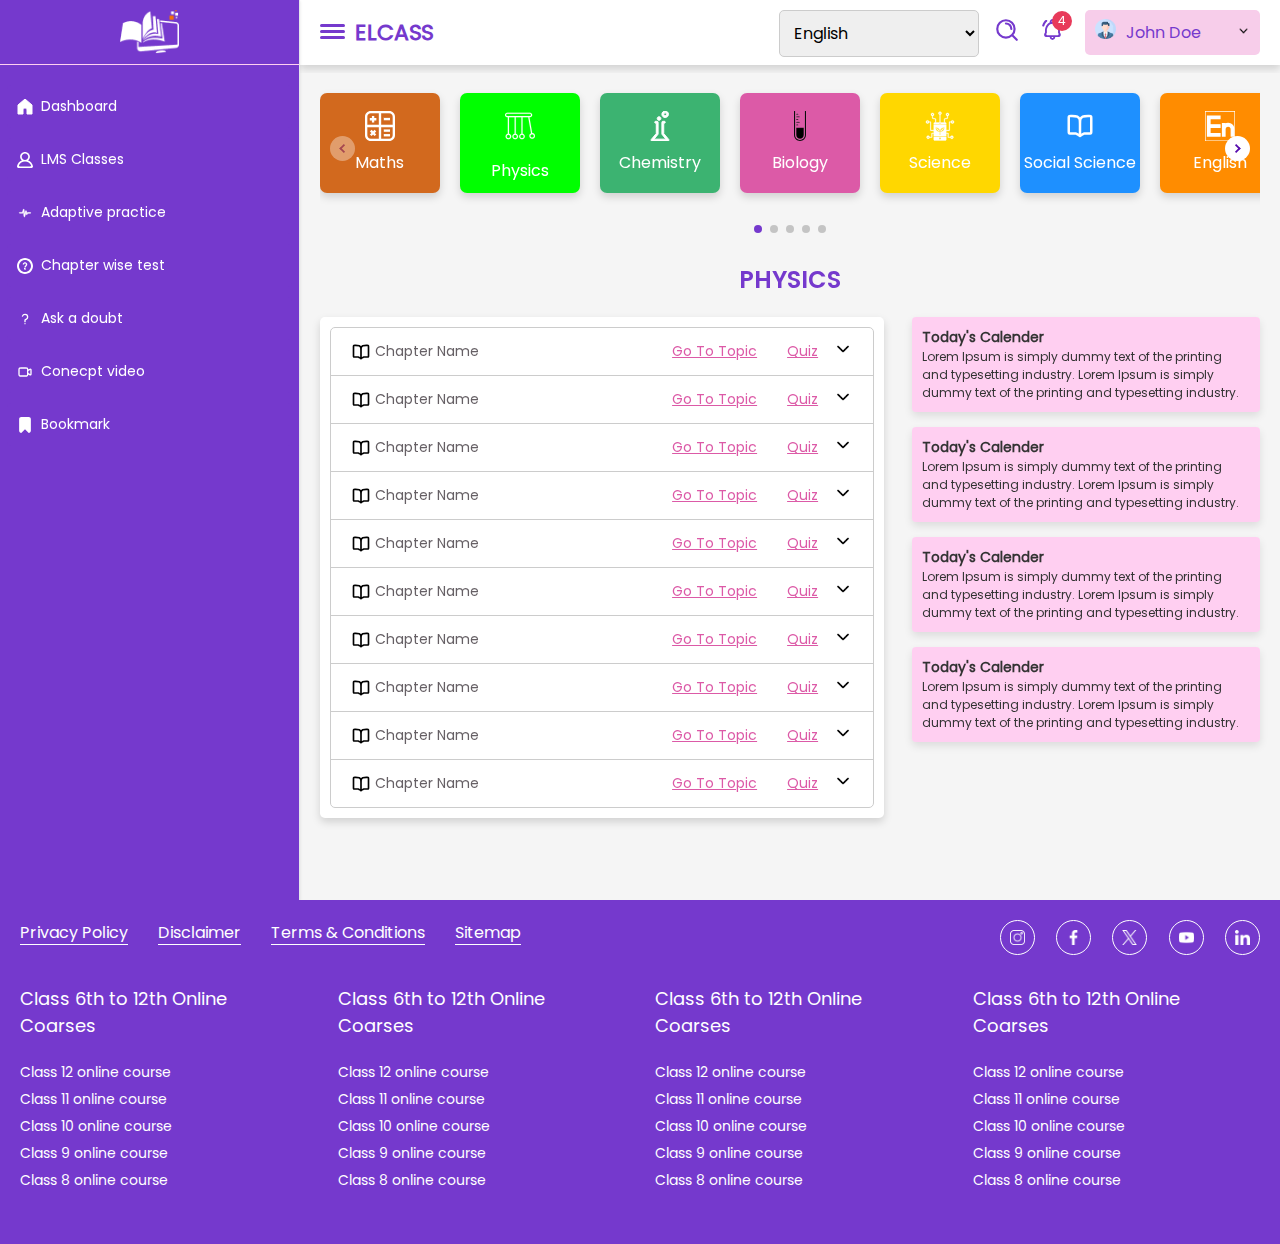
==== commit 3ec01407: "Whole changes list" ====
--- a/chapter.html
+++ b/chapter.html
@@ -3,26 +3,15 @@
   <head>
     <meta charset="utf-8" />
     <meta name="viewport" content="width=device-width, initial-scale=1" />
-    <link rel="preconnect" href="https://fonts.googleapis.com" />
-    <link rel="preconnect" href="https://fonts.gstatic.com" crossorigin />
-    <link
-      href="https://fonts.googleapis.com/css2?family=Funnel+Sans:ital,wght@0,300..800;1,300..800&family=Inter:ital,opsz,wght@0,14..32,100..900;1,14..32,100..900&family=Montserrat:ital,wght@0,100..900;1,100..900&family=Poppins:ital,wght@0,100;0,200;0,300;0,400;0,500;0,600;0,700;0,800;0,900;1,100;1,200;1,300;1,400;1,500;1,600;1,700;1,800;1,900&display=swap"
-      rel="stylesheet" />
-    <title>Chapter</title>   
-    
-    
-      <link
-      href="https://fonts.googleapis.com/css2?family=Funnel+Sans:ital,wght@0,300..800;1,300..800&family=Inter:ital,opsz,wght@0,14..32,100..900;1,14..32,100..900&family=Montserrat:ital,wght@0,100..900;1,100..900&family=Poppins:ital,wght@0,100;0,200;0,300;0,400;0,500;0,600;0,700;0,800;0,900;1,100;1,200;1,300;1,400;1,500;1,600;1,700;1,800;1,900&display=swap"
-      rel="stylesheet" />
-     
-<link rel="stylesheet" href="./styles/swiper.css" />
-<link
-      rel="stylesheet"
-      type="text/css"
-      media="all"
-      href="./styles/elcass.css" />
+    <title>Chapter</title>       
+	<link rel="stylesheet" href="./styles/swiper.css" />
+	<link
+		  rel="stylesheet"
+		  type="text/css"
+		  media="all"
+		  href="./styles/elcass.css" />
 
-<link rel="stylesheet" href="./styles/aos.css">
+	<link rel="stylesheet" href="./styles/aos.css">
   </head>
 
   <body class="body-layout">
@@ -1784,7 +1773,7 @@
           },
           breakpoints: {
             1336: {
-              slidesPerView: 8,
+              slidesPerView: 7,
               spaceBetween: 50,
             },
             1024: {
--- a/styles/elcass.css
+++ b/styles/elcass.css
@@ -15,14 +15,18 @@
   --bg-pink: #faf2f8;
   --gray-border: #ccc;
 }
-/*@font-face {
+@font-face {
     font-family: 'poppins';
-    src: url('../fonts/Poppins-Medium.woff2') format('woff2'),
-         url('../fonts/Poppins-Medium.woff') format('woff'),
-         url('../fonts/Poppins-Medium.ttf') format('truetype');
+    src: url('../fonts/Poppins-Regular.ttf') format('truetype');
     font-weight: normal;
     font-style: normal;
-}*/
+}
+@font-face {
+    font-family: 'poppins-bold';
+    src: url('../fonts/Poppins-SemiBold.ttf') format('truetype');
+    font-weight: normal;
+    font-style: normal;
+}
 .section-seperator {
     display: flex;
     justify-content: center;
@@ -755,7 +759,7 @@
   display: flex;
   justify-content: flex-start;
   align-items: center;
-  font-family: "poppins", sans-serif;
+  font-family: "poppins-bold", sans-serif;
   font-size: 20px;
   font-weight: 600;
   color: var(--primary-color);
@@ -1569,7 +1573,7 @@
 }
 .popup-title {
   width: 100%;
-  font-family: "poppins", sans-serif;
+  font-family: "poppins-bold", sans-serif;
   font-size: 25px;
   color: var(--primary-color);
   font-weight: 500;
@@ -2251,7 +2255,7 @@
 .paragraph-title,
 .ul-title {
   width: 100%;
-  font-family: "Poppins", serif;
+  font-family: "Poppins-bold", serif;
   font-size: 24px;
   color: var(--primary-color);
   font-weight: 700;
@@ -2404,6 +2408,7 @@
   margin-right: 5px;
 }
 .topic-topbar-title {
+	font-family: "poppins-bold", sans-serif;
   text-align: center;
   color: var(--primary-color);
   font-size: 18px;
@@ -2521,6 +2526,9 @@
   justify-content: center;
   text-transform: uppercase;
   color: var(--text-color);
+}
+.quiz-name-header h3 {
+	font-family: "Poppins-bold", serif;
 }
 .quiz-container {
   margin-top: 15px;
@@ -2918,6 +2926,7 @@
 	margin-bottom: 30px;
 }
 .section-header {
+	font-family: "poppins-bold", sans-serif;
     width: 100%;
 	color: var(--primary-color);
 	text-transform: uppercase;
@@ -3474,6 +3483,7 @@
 	margin-bottom: 30px;
 }
 .chart-title {
+	font-family: "Poppins-bold", serif;
 	width: 100%;
     text-align: center;
 	text-transform: capitalize;
@@ -3547,7 +3557,7 @@
 	margin-top: 10px;
 }
 .login-page-carousel .owl-carousel img {
-	height: 400px;
+	height: 100vh;
 }
 
 /* My profile page CSS */
@@ -3610,6 +3620,7 @@
 	float: right;
 }
 .form-header {
+	font-family: "Poppins-bold", serif;
     color: var(--primary-color);
     border-bottom: 1px solid var(--gray-border);
     margin-bottom: 15px;
@@ -3705,6 +3716,7 @@
 	}
 }
 .page-heading {
+	font-family: "Poppins-bold", serif;
 	text-transform: uppercase;
     margin-bottom: 15px;
     text-align: center;
